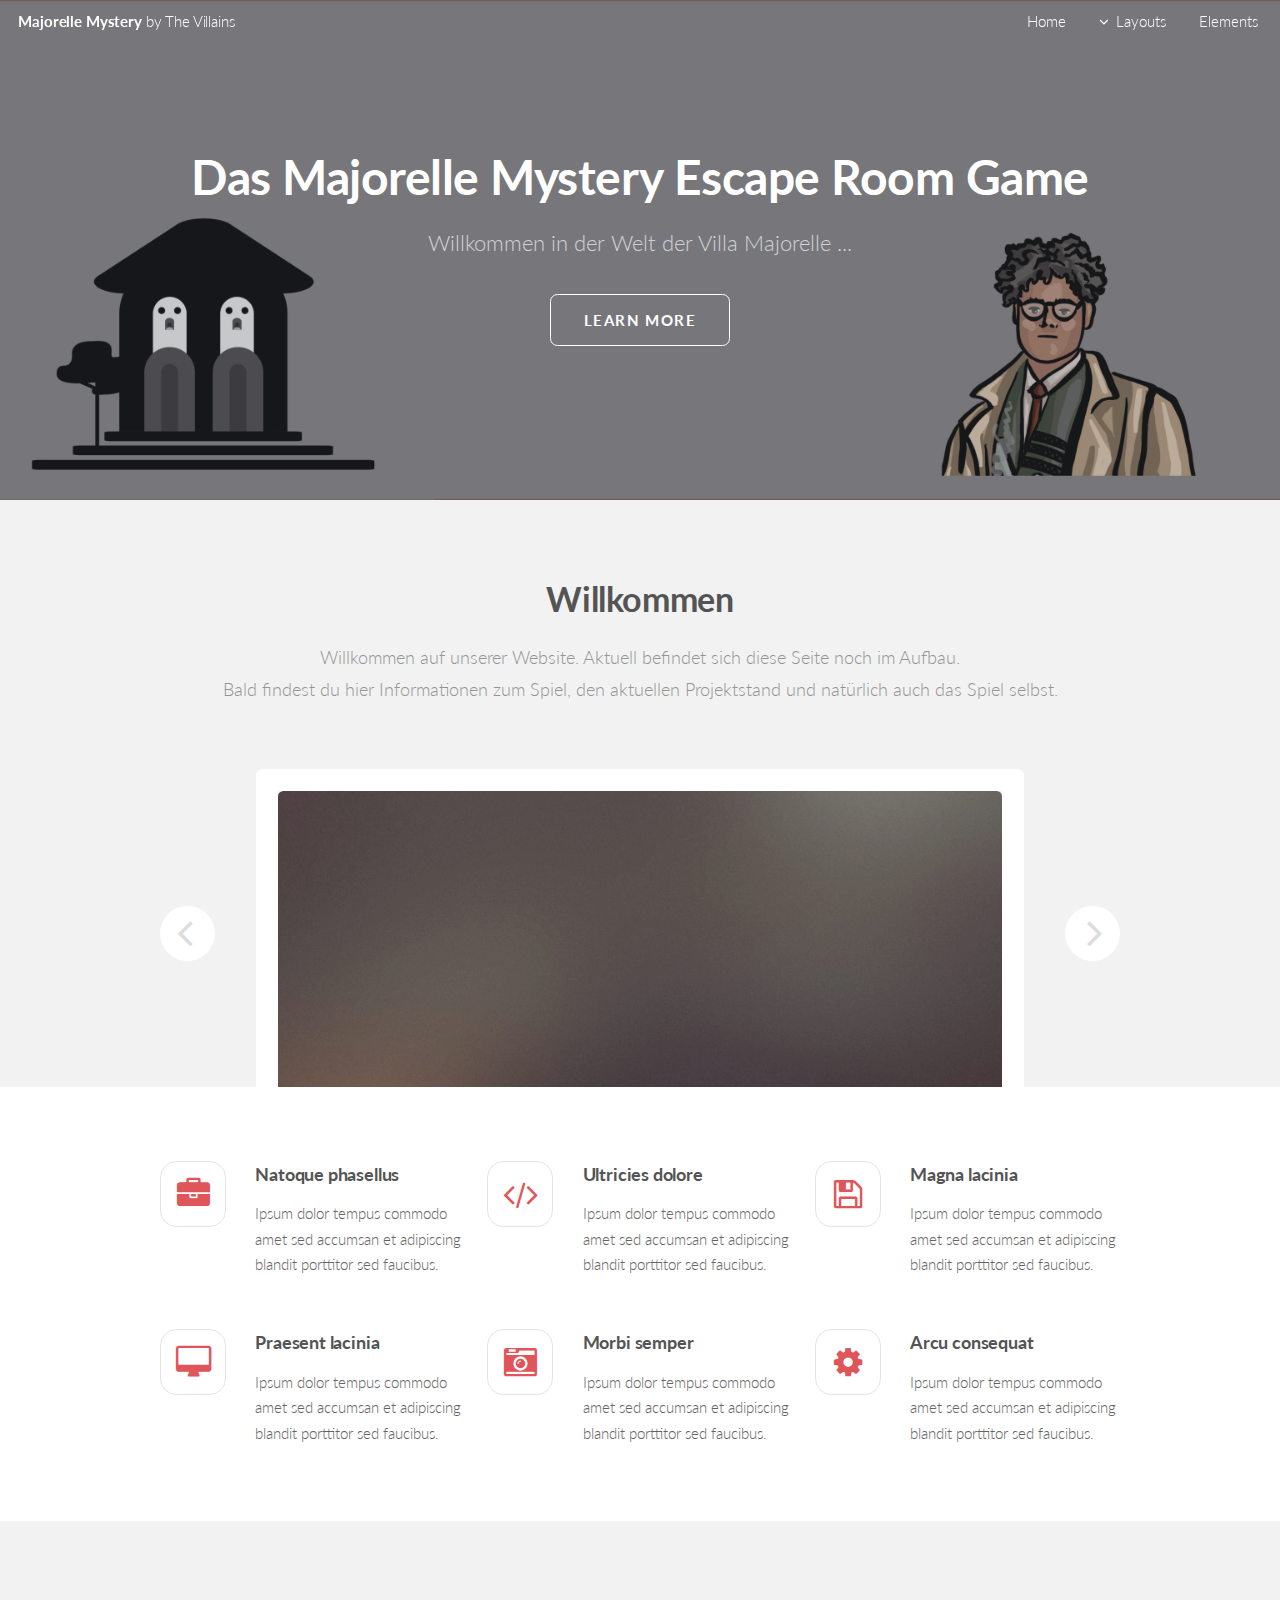
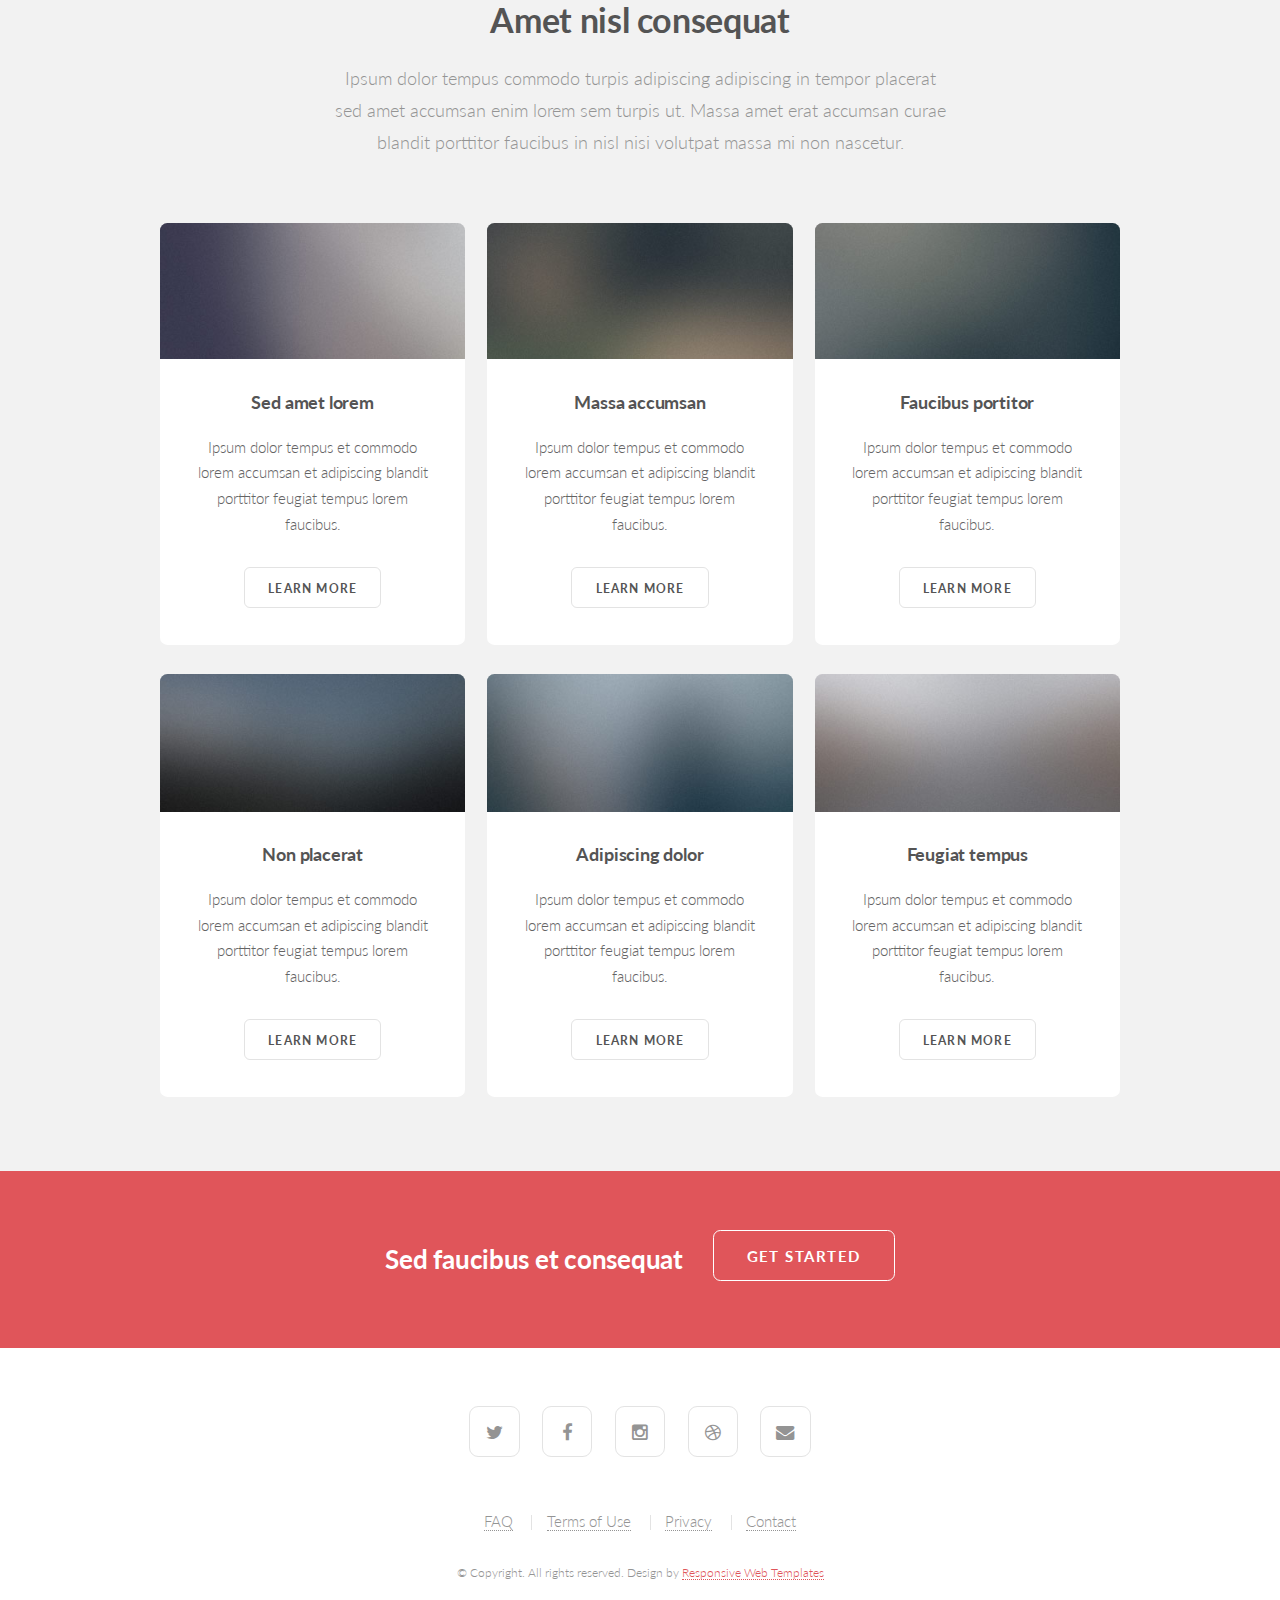
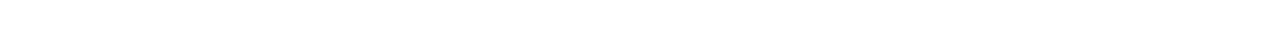
==== index.html @ 11736fc1 "Update Website" ====
<!DOCTYPE HTML>

<html>
	<head>
		<title> </title>
		<meta http-equiv="content-type" content="text/html; charset=utf-8" />
		<meta name="description" content="" />
		<meta name="keywords" content="" />
		<!--[if lte IE 8]><script src="css/ie/html5shiv.js"></script><![endif]-->
		<script src="js/jquery.min.js"></script>
		<script src="js/jquery.dropotron.min.js"></script>
		<script src="js/jquery.scrollgress.min.js"></script>
		<script src="js/jquery.scrolly.min.js"></script>
		<script src="js/jquery.slidertron.min.js"></script>
		<script src="js/skel.min.js"></script>
		<script src="js/skel-layers.min.js"></script>
		<script src="js/init.js"></script>
		<noscript>
			<link rel="stylesheet" href="css/skel.css" />
			<link rel="stylesheet" href="css/style.css" />
			<link rel="stylesheet" href="css/style-xlarge.css" />
		</noscript>
		<!--[if lte IE 9]><link rel="stylesheet" href="css/ie/v9.css" /><![endif]-->
		<!--[if lte IE 8]><link rel="stylesheet" href="css/ie/v8.css" /><![endif]-->
	</head>
	<body class="landing">

		<!-- Header -->
			<header id="header" class="alt skel-layers-fixed">
				<h1><a href="index.html">Majorelle Mystery <span>by The Villains</span></a></h1>
				<nav id="nav">
					<ul>
						<li><a href="index.html">Home</a></li>
						<li>
							<a href="" class="icon fa-angle-down">Layouts</a>
							<ul>
								<li><a href="left-sidebar.html">Left Sidebar</a></li>
								<li><a href="right-sidebar.html">Right Sidebar</a></li>
								<li><a href="no-sidebar.html">No Sidebar</a></li>
								<li>
									<a href="">Submenu</a>
									<ul>
										<li><a href="#">Option 1</a></li>
										<li><a href="#">Option 2</a></li>
										<li><a href="#">Option 3</a></li>
										<li><a href="#">Option 4</a></li>
									</ul>
								</li>
							</ul>
						</li>
						<li><a href="elements.html">Elements</a></li>
					</ul>
				</nav>
			</header>

		<!-- Banner -->
			<section id="banner">
				<div class="inner">
					<h2>Das Majorelle Mystery Escape Room Game</h2>
					<p>Willkommen in der Welt der Villa Majorelle ... </p>
					<ul class="actions">
						<li><a href="#one" class="button big scrolly">Learn More</a></li>
					</ul>
				</div>
			</section>

		<!-- One -->
			<section id="one" class="wrapper style1">
				<div class="container">
					<header class="major">
						<h2>Willkommen</h2>
						<p>Willkommen auf unserer Website. Aktuell befindet sich diese Seite noch im Aufbau. <br>
						Bald findest du hier Informationen zum Spiel, den aktuellen Projektstand und natürlich auch das Spiel selbst.</p>
					</header>
					<div class="slider">
						<span class="nav-previous"></span>
						<div class="viewer">
							<div class="reel">
								<div class="slide">
									<img src="images/slide01.jpg" alt="" />
								</div>
								<div class="slide">
									<img src="images/slide02.jpg" alt="" />
								</div>
								<div class="slide">
									<img src="images/slide03.jpg" alt="" />
								</div>
							</div>
						</div>
						<span class="nav-next"></span>
					</div>
				</div>
			</section>

		<!-- Two -->
			<section id="two" class="wrapper style2">
				<div class="container">
					<div class="row uniform">
						<div class="4u 6u(2) 12u$(3)">
							<section class="feature fa-briefcase">
								<h3>Natoque phasellus</h3>
								<p>Ipsum dolor tempus commodo amet sed accumsan et adipiscing blandit porttitor sed faucibus.</p>
							</section>
						</div>
						<div class="4u 6u$(2) 12u$(3)">
							<section class="feature fa-code">
								<h3>Ultricies dolore</h3>
								<p>Ipsum dolor tempus commodo amet sed accumsan et adipiscing blandit porttitor sed faucibus.</p>
							</section>
						</div>
						<div class="4u$ 6u(2) 12u$(3)">
							<section class="feature fa-save">
								<h3>Magna lacinia</h3>
								<p>Ipsum dolor tempus commodo amet sed accumsan et adipiscing blandit porttitor sed faucibus.</p>
							</section>
						</div>
						<div class="4u 6u$(2) 12u$(3)">
							<section class="feature fa-desktop">
								<h3>Praesent lacinia</h3>
								<p>Ipsum dolor tempus commodo amet sed accumsan et adipiscing blandit porttitor sed faucibus.</p>
							</section>
						</div>
						<div class="4u 6u(2) 12u$(3)">
							<section class="feature fa-camera-retro">
								<h3>Morbi semper</h3>
								<p>Ipsum dolor tempus commodo amet sed accumsan et adipiscing blandit porttitor sed faucibus.</p>
							</section>
						</div>
						<div class="4u$ 6u$(2) 12u$(3)">
							<section class="feature fa-cog">
								<h3>Arcu consequat</h3>
								<p>Ipsum dolor tempus commodo amet sed accumsan et adipiscing blandit porttitor sed faucibus.</p>
							</section>
						</div>
					</div>
				</div>
			</section>

		<!-- Three -->
			<section id="three" class="wrapper style1">
				<div class="container">
					<header class="major">
						<h2>Amet nisl consequat</h2>
						<p>Ipsum dolor tempus commodo turpis adipiscing adipiscing in tempor placerat<br />
						sed amet accumsan enim lorem sem turpis ut. Massa amet erat accumsan curae<br />
						blandit porttitor faucibus in nisl nisi volutpat massa mi non nascetur.</p>
					</header>
					<div class="row">
						<div class="4u 6u(2) 12u$(3)">
							<article class="box post">
								<a href="#" class="image fit"><img src="images/pic01.jpg" alt="" /></a>
								<h3>Sed amet lorem</h3>
								<p>Ipsum dolor tempus et commodo lorem accumsan et adipiscing blandit porttitor feugiat tempus lorem faucibus.</p>
								<ul class="actions">
									<li><a href="#" class="button">Learn More</a></li>
								</ul>
							</article>
						</div>
						<div class="4u 6u$(2) 12u$(3)">
							<article class="box post">
								<a href="#" class="image fit"><img src="images/pic02.jpg" alt="" /></a>
								<h3>Massa accumsan</h3>
								<p>Ipsum dolor tempus et commodo lorem accumsan et adipiscing blandit porttitor feugiat tempus lorem faucibus.</p>
								<ul class="actions">
									<li><a href="#" class="button">Learn More</a></li>
								</ul>
							</article>
						</div>
						<div class="4u$ 6u(2) 12u$(3)">
							<article class="box post">
								<a href="#" class="image fit"><img src="images/pic03.jpg" alt="" /></a>
								<h3>Faucibus portitor</h3>
								<p>Ipsum dolor tempus et commodo lorem accumsan et adipiscing blandit porttitor feugiat tempus lorem faucibus.</p>
								<ul class="actions">
									<li><a href="#" class="button">Learn More</a></li>
								</ul>
							</article>
						</div>
						<div class="4u 6u$(2) 12u$(3)">
							<article class="box post">
								<a href="#" class="image fit"><img src="images/pic04.jpg" alt="" /></a>
								<h3>Non placerat</h3>
								<p>Ipsum dolor tempus et commodo lorem accumsan et adipiscing blandit porttitor feugiat tempus lorem faucibus.</p>
								<ul class="actions">
									<li><a href="#" class="button">Learn More</a></li>
								</ul>
							</article>
						</div>
						<div class="4u 6u(2) 12u$(3)">
							<article class="box post">
								<a href="#" class="image fit"><img src="images/pic05.jpg" alt="" /></a>
								<h3>Adipiscing dolor</h3>
								<p>Ipsum dolor tempus et commodo lorem accumsan et adipiscing blandit porttitor feugiat tempus lorem faucibus.</p>
								<ul class="actions">
									<li><a href="#" class="button">Learn More</a></li>
								</ul>
							</article>
						</div>
						<div class="4u$ 6u$(2) 12u$(3)">
							<article class="box post">
								<a href="#" class="image fit"><img src="images/pic06.jpg" alt="" /></a>
								<h3>Feugiat tempus</h3>
								<p>Ipsum dolor tempus et commodo lorem accumsan et adipiscing blandit porttitor feugiat tempus lorem faucibus.</p>
								<ul class="actions">
									<li><a href="#" class="button">Learn More</a></li>
								</ul>
							</article>
						</div>
					</div>
				</div>
			</section>

		<!-- CTA -->
			<section id="cta" class="wrapper style3">
				<h2>Sed faucibus et consequat</h2>
				<ul class="actions">
					<li><a href="#" class="button big">Get Started</a></li>
				</ul>
			</section>

		<!-- Footer -->
			<footer id="footer">
				<ul class="icons">
					<li><a href="#" class="icon fa-twitter"><span class="label">Twitter</span></a></li>
					<li><a href="#" class="icon fa-facebook"><span class="label">Facebook</span></a></li>
					<li><a href="#" class="icon fa-instagram"><span class="label">Instagram</span></a></li>
					<li><a href="#" class="icon fa-dribbble"><span class="label">Dribbble</span></a></li>
					<li><a href="#" class="icon fa-envelope"><span class="label">Envelope</span></a></li>
				</ul>
				<ul class="menu">
					<li><a href="#">FAQ</a></li>
					<li><a href="#">Terms of Use</a></li>
					<li><a href="#">Privacy</a></li>
					<li><a href="#">Contact</a></li>
				</ul>
				<span class="copyright">
					&copy; Copyright. All rights reserved. Design by <a href="http://www.html5webtemplates.co.uk">Responsive Web Templates</a>
				</span>
			</footer>

	</body>
</html>
---- css/skel.css ----
/* Resets (http://meyerweb.com/eric/tools/css/reset/ | v2.0 | 20110126 | License: none (public domain)) */

	html,body,div,span,applet,object,iframe,h1,h2,h3,h4,h5,h6,p,blockquote,pre,a,abbr,acronym,address,big,cite,code,del,dfn,em,img,ins,kbd,q,s,samp,small,strike,strong,sub,sup,tt,var,b,u,i,center,dl,dt,dd,ol,ul,li,fieldset,form,label,legend,table,caption,tbody,tfoot,thead,tr,th,td,article,aside,canvas,details,embed,figure,figcaption,footer,header,hgroup,menu,nav,output,ruby,section,summary,time,mark,audio,video{margin:0;padding:0;border:0;font-size:100%;font:inherit;vertical-align:baseline;}article,aside,details,figcaption,figure,footer,header,hgroup,menu,nav,section{display:block;}body{line-height:1;}ol,ul{list-style:none;}blockquote,q{quotes:none;}blockquote:before,blockquote:after,q:before,q:after{content:'';content:none;}table{border-collapse:collapse;border-spacing:0;}body{-webkit-text-size-adjust:none}

/* Box Model */

	*, *:before, *:after {
		-moz-box-sizing: border-box;
		-webkit-box-sizing: border-box;
		box-sizing: border-box;
	}

/* Container */

	body {
		/* min-width: (containers) */
		min-width: 1200px;
	}

	.container {
		margin-left: auto;
		margin-right: auto;
		
		/* width: (containers) */
		width: 1200px;
	}

	/* Modifiers */

		/* 125% */
			.container.\31 25\25 {
				width: 100%;
				
				/* max-width: (containers * 1.25) */
				max-width: 1500px;

				/* min-width: (containers) */
				min-width: 1200px;
			}

		/* 75% */
			.container.\37 5\25 {
				
				/* width: (containers * 0.75) */
				width: 900px;

			}

		/* 50% */
			.container.\35 0\25 {
				
				/* width: (containers * 0.50) */
				width: 600px;

			}

		/* 25% */
			.container.\32 5\25 {
				
				/* width: (containers * 0.25) */
				width: 300px;

			}

/* Grid */

	.row {
		border-bottom: solid 1px transparent;
	}
	
	.row > * {
		float: left;
	}
	
	.row:after, .row:before {
		content: '';
		display: block;
		clear: both;
		height: 0;
	}
	
	.row.uniform > * > :first-child {
		margin-top: 0;
	}
	
	.row.uniform > * > :last-child {
		margin-bottom: 0;
	}

	/* Gutters */

		/* Normal */
		
			.row > * {
				/* padding: (gutters.horizontal) 0 0 (gutters.vertical) */
				padding: 0 0 0 2em;
			}

			.row {
				/* margin: -(gutters.horizontal) 0 0 -(gutters.vertical) */
				margin: 0 0 0 -2em;
			}
			
			.row.uniform > * {
				/* padding: (gutters.vertical) 0 0 (gutters.vertical) */
				padding: 2em 0 0 2em;
			}

			.row.uniform {
				/* margin: -(gutters.vertical) 0 0 -(gutters.vertical) */
				margin: -2em 0 0 -2em;
			}
			
		/* 200% */
		
			.row.\32 00\25 > * {
				/* padding: (gutters.horizontal) 0 0 (gutters.vertical) */
				padding: 0 0 0 4em;
			}

			.row.\32 00\25 {
				/* margin: -(gutters.horizontal) 0 0 -(gutters.vertical) */
				margin: 0 0 0 -4em;
			}

			.row.uniform.\32 00\25 > * {
				/* padding: (gutters.vertical) 0 0 (gutters.vertical) */
				padding: 4em 0 0 4em;
			}

			.row.uniform.\32 00\25 {
				/* margin: -(gutters.vertical) 0 0 -(gutters.vertical) */
				margin: -4em 0 0 -4em;
			}

		/* 150% */
		
			.row.\31 50\25 > * {
				/* padding: (gutters.horizontal) 0 0 (gutters.vertical) */
				padding: 0 0 0 1.5em;
			}

			.row.\31 50\25 {
				/* margin: -(gutters.horizontal) 0 0 -(gutters.vertical) */
				margin: 0 0 0 -1.5em;
			}

			.row.uniform.\31 50\25 > * {
				/* padding: (gutters.vertical) 0 0 (gutters.vertical) */
				padding: 1.5em 0 0 1.5em;
			}

			.row.uniform.\31 50\25 {
				/* margin: -(gutters.vertical) 0 0 -(gutters.vertical) */
				margin: -1.5em 0 0 -1.5em;
			}

		/* 50% */
		
			.row.\35 0\25 > * {
				/* padding: (gutters.horizontal) 0 0 (gutters.vertical) */
				padding: 0 0 0 1em;
			}

			.row.\35 0\25 {
				/* margin: -(gutters.horizontal) 0 0 -(gutters.vertical) */
				margin: 0 0 0 -1em;
			}

			.row.uniform.\35 0\25 > * {
				/* padding: (gutters.vertical) 0 0 (gutters.vertical) */
				padding: 1em 0 0 1em;
			}

			.row.uniform.\35 0\25 {
				/* margin: -(gutters.vertical) 0 0 -(gutters.vertical) */
				margin: -1em 0 0 -1em;
			}

		/* 25% */
		
			.row.\32 5\25 > * {
				/* padding: (gutters.horizontal) 0 0 (gutters.vertical) */
				padding: 0 0 0 0.5em;
			}

			.row.\32 5\25 {
				/* margin: -(gutters.horizontal) 0 0 -(gutters.vertical) */
				margin: 0 0 0 -0.5em;
			}

			.row.uniform.\32 5\25 > * {
				/* padding: (gutters.vertical) 0 0 (gutters.vertical) */
				padding: 0.5em 0 0 0.5em;
			}

			.row.uniform.\32 5\25 {
				/* margin: -(gutters.vertical) 0 0 -(gutters.vertical) */
				margin: -0.5em 0 0 -0.5em;
			}

		/* 0% */
		
			.row.\30 \25 > * {
				/* padding: (gutters.horizontal) 0 0 (gutters.vertical) */
				padding: 0;
			}

			.row.\30 \25 {
				/* margin: -(gutters.horizontal) 0 0 -(gutters.vertical) */
				margin: 0;
			}

	/* Cells */

		.\31 2u, .\31 2u\24, .\31 2u\28 1\29, .\31 2u\24\28 1\29 { width: 100%; clear: none; }
		.\31 1u, .\31 1u\24, .\31 1u\28 1\29, .\31 1u\24\28 1\29 { width: 91.6666666667%; clear: none; }
		.\31 0u, .\31 0u\24, .\31 0u\28 1\29, .\31 0u\24\28 1\29 { width: 83.3333333333%; clear: none; }
		.\39 u, .\39 u\24, .\39 u\28 1\29, .\39 u\24\28 1\29 { width: 75%; clear: none; }
		.\38 u, .\38 u\24, .\38 u\28 1\29, .\38 u\24\28 1\29 { width: 66.6666666667%; clear: none; }
		.\37 u, .\37 u\24, .\37 u\28 1\29, .\37 u\24\28 1\29 { width: 58.3333333333%; clear: none; }
		.\36 u, .\36 u\24, .\36 u\28 1\29, .\36 u\24\28 1\29 { width: 50%; clear: none; }
		.\35 u, .\35 u\24, .\35 u\28 1\29, .\35 u\24\28 1\29 { width: 41.6666666667%; clear: none; }
		.\34 u, .\34 u\24, .\34 u\28 1\29, .\34 u\24\28 1\29 { width: 33.3333333333%; clear: none; }
		.\33 u, .\33 u\24, .\33 u\28 1\29, .\33 u\24\28 1\29 { width: 25%; clear: none; }
		.\32 u, .\32 u\24, .\32 u\28 1\29, .\32 u\24\28 1\29 { width: 16.6666666667%; clear: none; }
		.\31 u, .\31 u\24, .\31 u\28 1\29, .\31 u\24\28 1\29 { width: 8.3333333333%; clear: none; }

		.\31 2u\24 + *, .\31 2u\24\28 1\29 + *,
		.\31 1u\24 + *, .\31 1u\24\28 1\29 + *,
		.\31 0u\24 + *, .\31 0u\24\28 1\29 + *,
		.\39 u\24 + *, .\39 u\24\28 1\29 + *,
		.\38 u\24 + *, .\38 u\24\28 1\29 + *,
		.\37 u\24 + *, .\37 u\24\28 1\29 + *,
		.\36 u\24 + *, .\36 u\24\28 1\29 + *,
		.\35 u\24 + *, .\35 u\24\28 1\29 + *,
		.\34 u\24 + *, .\34 u\24\28 1\29 + *,
		.\33 u\24 + *, .\33 u\24\28 1\29 + *,
		.\32 u\24 + *, .\32 u\24\28 1\29 + *,
		.\31 u\24  + *,  .\31 u\24\28 1\29 + * {
			clear: left;
		}
			
		.\-11u { margin-left: 91.6666666667% }
		.\-10u { margin-left: 83.3333333333% }
		.\-9u { margin-left: 75% }
		.\-8u { margin-left: 66.6666666667% }
		.\-7u { margin-left: 58.3333333333% }
		.\-6u { margin-left: 50% }
		.\-5u { margin-left: 41.6666666667% }
		.\-4u { margin-left: 33.3333333333% }
		.\-3u { margin-left: 25% }
		.\-2u { margin-left: 16.6666666667% }
		.\-1u { margin-left: 8.3333333333% }
---- css/style.css ----
@import url(font-awesome.min.css);
@import url("http://fonts.googleapis.com/css?family=Lato:300,700");

/*
	Drift by Pixelarity
	pixelarity.com @pixelarity
	License: pixelarity.com/license
*/

/* Basic */

	body {
		background: #fff;
	}

		body.is-loading * {
			-moz-animation: none !important;
			-webkit-animation: none !important;
			-o-animation: none !important;
			-ms-animation: none !important;
			animation: none !important;
			-moz-transition: none !important;
			-webkit-transition: none !important;
			-o-transition: none !important;
			-ms-transition: none !important;
			transition: none !important;
		}

	body, input, select, textarea {
		color: #646464;
		font-family: "Lato", Helvetica, sans-serif;
		font-size: 15pt;
		font-weight: 300;
		line-height: 1.75em;
	}

	a {
		-moz-transition: color 0.2s ease-in-out, border-color 0.2s ease-in-out;
		-webkit-transition: color 0.2s ease-in-out, border-color 0.2s ease-in-out;
		-o-transition: color 0.2s ease-in-out, border-color 0.2s ease-in-out;
		-ms-transition: color 0.2s ease-in-out, border-color 0.2s ease-in-out;
		transition: color 0.2s ease-in-out, border-color 0.2s ease-in-out;
		color: #e0555a;
		text-decoration: none;
		border-bottom: dotted 1px;
	}

		a:hover {
			text-decoration: none;
			color: #e0555a !important;
			border-bottom-color: transparent;
		}

	strong, b {
		color: #545454;
		font-weight: 700;
	}

	em, i {
		font-style: italic;
	}

	p {
		margin: 0 0 2em 0;
	}

	h1, h2, h3, h4, h5, h6 {
		color: #545454;
		font-weight: 700;
		line-height: 1em;
		margin: 0 0 1em 0;
		letter-spacing: -0.01em;
	}

		h1 a, h2 a, h3 a, h4 a, h5 a, h6 a {
			color: inherit;
			text-decoration: none;
		}

	h2 {
		font-size: 1.75em;
		line-height: 1.5em;
	}

	h3 {
		font-size: 1.25em;
		line-height: 1.5em;
	}

	h4 {
		font-size: 1.1em;
		line-height: 1.5em;
	}

	h5 {
		font-size: 0.9em;
		line-height: 1.5em;
	}

	h6 {
		font-size: 0.7em;
		line-height: 1.5em;
	}

	sub {
		font-size: 0.8em;
		position: relative;
		top: 0.5em;
	}

	sup {
		font-size: 0.8em;
		position: relative;
		top: -0.5em;
	}

	hr {
		border: 0;
		border-bottom: solid 1px rgba(144, 144, 144, 0.25);
		margin: 2em 0;
	}

		hr.major {
			margin: 3em 0;
		}

	blockquote {
		border-left: solid 4px rgba(144, 144, 144, 0.25);
		font-style: italic;
		margin: 0 0 2em 0;
		padding: 0.5em 0 0.5em 2em;
	}

	code {
		background: rgba(144, 144, 144, 0.075);
		border-radius: 0.5em;
		border: solid 1px rgba(144, 144, 144, 0.25);
		font-family: "Courier New", monospace;
		font-size: 0.9em;
		margin: 0 0.25em;
		padding: 0.25em 0.65em;
	}

	pre {
		-webkit-overflow-scrolling: touch;
		font-family: "Courier New", monospace;
		font-size: 0.9em;
		margin: 0 0 2em 0;
	}

		pre code {
			display: block;
			line-height: 1.75em;
			padding: 1em 1.5em;
			overflow-x: auto;
		}

	.align-left {
		text-align: left;
	}

	.align-center {
		text-align: center;
	}

	.align-right {
		text-align: right;
	}

/* Section/Article */

	section.special, article.special {
		text-align: center;
	}

	header p {
		color: #949494;
		position: relative;
		margin: 0 0 1.5em 0;
	}

	header h2 + p {
		font-size: 1.25em;
		margin-top: -1em;
		line-height: 1.75em;
	}

	header h3 + p {
		font-size: 1.1em;
		margin-top: -0.85em;
		line-height: 1.5em;
	}

	header h4 + p,
	header h5 + p,
	header h6 + p {
		font-size: 0.9em;
		margin-top: -0.75em;
		line-height: 1.5em;
	}

	header.major {
		text-align: center;
	}

		header.major h2 {
			font-size: 2.35em;
		}

		header.major p {
			margin: -1em 0 3.5em 0;
		}

/* Form */

	form {
		margin: 0 0 2em 0;
	}

	label {
		color: #545454;
		display: block;
		font-size: 0.9em;
		font-weight: 700;
		margin: 0 0 1em 0;
	}

	input[type="text"],
	input[type="password"],
	input[type="email"],
	select,
	textarea {
		-moz-appearance: none;
		-webkit-appearance: none;
		-o-appearance: none;
		-ms-appearance: none;
		appearance: none;
		background: rgba(144, 144, 144, 0.075);
		border-radius: 0.5em;
		border: none;
		border: solid 1px rgba(144, 144, 144, 0.25);
		color: inherit;
		display: block;
		outline: 0;
		padding: 0 1em;
		text-decoration: none;
		width: 100%;
	}

		input[type="text"]:invalid,
		input[type="password"]:invalid,
		input[type="email"]:invalid,
		select:invalid,
		textarea:invalid {
			box-shadow: none;
		}

		input[type="text"]:focus,
		input[type="password"]:focus,
		input[type="email"]:focus,
		select:focus,
		textarea:focus {
			border-color: #e0555a;
			box-shadow: 0 0 0 1px #e0555a;
		}

	.select-wrapper {
		text-decoration: none;
		display: block;
		position: relative;
	}

		.select-wrapper:before {
			-moz-osx-font-smoothing: grayscale;
			-webkit-font-smoothing: antialiased;
			font-family: FontAwesome;
			font-style: normal;
			font-weight: normal;
			text-transform: none !important;
		}

		.select-wrapper:before {
			content: '\f078';
			color: rgba(144, 144, 144, 0.25);
			display: block;
			height: 2.75em;
			line-height: 2.75em;
			pointer-events: none;
			position: absolute;
			right: 0;
			text-align: center;
			top: 0;
			width: 2.75em;
		}

		.select-wrapper select::-ms-expand {
			display: none;
		}

	input[type="text"],
	input[type="password"],
	input[type="email"],
	select {
		height: 2.75em;
	}

	textarea {
		padding: 0.75em 1em;
	}

	input[type="checkbox"],
	input[type="radio"] {
		-moz-appearance: none;
		-webkit-appearance: none;
		-o-appearance: none;
		-ms-appearance: none;
		appearance: none;
		display: block;
		float: left;
		margin-right: -2em;
		opacity: 0;
		width: 1em;
		z-index: -1;
	}

		input[type="checkbox"] + label,
		input[type="radio"] + label {
			text-decoration: none;
			color: #646464;
			cursor: pointer;
			display: inline-block;
			font-size: 1em;
			font-weight: 300;
			padding-left: 2.4em;
			padding-right: 0.75em;
			position: relative;
		}

			input[type="checkbox"] + label:before,
			input[type="radio"] + label:before {
				-moz-osx-font-smoothing: grayscale;
				-webkit-font-smoothing: antialiased;
				font-family: FontAwesome;
				font-style: normal;
				font-weight: normal;
				text-transform: none !important;
			}

			input[type="checkbox"] + label:before,
			input[type="radio"] + label:before {
				background: rgba(144, 144, 144, 0.075);
				border-radius: 0.5em;
				border: solid 1px rgba(144, 144, 144, 0.25);
				content: '';
				display: inline-block;
				height: 1.65em;
				left: 0;
				line-height: 1.58125em;
				position: absolute;
				text-align: center;
				top: 0;
				width: 1.65em;
			}

		input[type="checkbox"]:checked + label:before,
		input[type="radio"]:checked + label:before {
			background: #494d53;
			border-color: #494d53;
			color: #ffffff;
			content: '\f00c';
		}

		input[type="checkbox"]:focus + label:before,
		input[type="radio"]:focus + label:before {
			border-color: #e0555a;
			box-shadow: 0 0 0 1px #e0555a;
		}

	input[type="checkbox"] + label:before {
		border-radius: 0.5em;
	}

	input[type="radio"] + label:before {
		border-radius: 100%;
	}

	::-webkit-input-placeholder {
		color: #949494 !important;
		opacity: 1.0;
	}

	:-moz-placeholder {
		color: #949494 !important;
		opacity: 1.0;
	}

	::-moz-placeholder {
		color: #949494 !important;
		opacity: 1.0;
	}

	:-ms-input-placeholder {
		color: #949494 !important;
		opacity: 1.0;
	}

	.formerize-placeholder {
		color: #949494 !important;
		opacity: 1.0;
	}

/* Box */

	.box {
		border-radius: 0.5em;
		border: solid 1px rgba(144, 144, 144, 0.25);
		margin-bottom: 2em;
		padding: 2em;
	}

		.box > :last-child,
		.box > :last-child > :last-child,
		.box > :last-child > :last-child > :last-child {
			margin-bottom: 0;
		}

		.box.alt {
			border: 0;
			border-radius: 0;
			padding: 0;
		}

		.box.post {
			margin-left: auto;
			margin-right: auto;
			text-align: center;
		}

			.box.post .image:first-child {
				border-bottom-left-radius: 0;
				border-bottom-right-radius: 0;
				margin: -2em 0 2em -2em;
				width: calc(100% + 4em);
			}

				.box.post .image:first-child img {
					border-bottom-left-radius: 0;
					border-bottom-right-radius: 0;
				}

/* Icon */

	.icon {
		text-decoration: none;
		border-bottom: none;
		position: relative;
	}

		.icon:before {
			-moz-osx-font-smoothing: grayscale;
			-webkit-font-smoothing: antialiased;
			font-family: FontAwesome;
			font-style: normal;
			font-weight: normal;
			text-transform: none !important;
		}

		.icon > .label {
			display: none;
		}

/* Image */

	.image {
		border-radius: 0.5em;
		border: 0;
		display: inline-block;
		position: relative;
	}

		.image img {
			position: relative;
			border-radius: 0.5em;
			display: block;
		}

		.image.left {
			float: left;
			padding: 0 1.5em 1em 0;
			top: 0.25em;
		}

		.image.right {
			float: right;
			padding: 0 0 1em 1.5em;
			top: 0.25em;
		}

		.image.left, .image.right {
			max-width: 40%;
		}

			.image.left img, .image.right img {
				width: 100%;
			}

		.image.fit {
			display: block;
			margin: 0 0 2em 0;
			width: 100%;
		}

			.image.fit img {
				display: block;
				width: 100%;
			}

/* List */

	ol {
		list-style: decimal;
		margin: 0 0 2em 0;
		padding-left: 1.25em;
	}

		ol li {
			padding-left: 0.25em;
		}

	ul {
		list-style: disc;
		margin: 0 0 2em 0;
		padding-left: 1em;
	}

		ul li {
			padding-left: 0.5em;
		}

		ul.alt {
			list-style: none;
			padding-left: 0;
		}

			ul.alt li {
				border-top: solid 1px rgba(144, 144, 144, 0.25);
				padding: 0.5em 0;
			}

				ul.alt li:first-child {
					border-top: 0;
					padding-top: 0;
				}

		ul.icons {
			cursor: default;
			list-style: none;
			padding-left: 0;
		}

			ul.icons li {
				display: inline-block;
				padding: 0 1.25em 0 0;
			}

				ul.icons li:last-child {
					padding-right: 0 !important;
				}

				ul.icons li .icon {
					border-radius: 0.5em;
					border: solid 1px rgba(144, 144, 144, 0.25);
					color: #949494 !important;
					display: inline-block;
					font-size: 1.25em;
					height: 2.75em;
					line-height: 2.75em;
					text-align: center;
					width: 2.75em;
				}

				ul.icons li a.icon {
					-moz-transition: background-color 0.2s ease-in-out, color 0.2s ease-in-out;
					-webkit-transition: background-color 0.2s ease-in-out, color 0.2s ease-in-out;
					-o-transition: background-color 0.2s ease-in-out, color 0.2s ease-in-out;
					-ms-transition: background-color 0.2s ease-in-out, color 0.2s ease-in-out;
					transition: background-color 0.2s ease-in-out, color 0.2s ease-in-out;
				}

					ul.icons li a.icon:hover {
						background-color: rgba(144, 144, 144, 0.075);
					}

					ul.icons li a.icon:active {
						background-color: rgba(144, 144, 144, 0.2);
					}

		ul.actions {
			cursor: default;
			list-style: none;
			padding-left: 0;
		}

			ul.actions li {
				display: inline-block;
				padding: 0 1em 0 0;
				vertical-align: middle;
			}

				ul.actions li:last-child {
					padding-right: 0;
				}

			ul.actions.small li {
				padding: 0 0.5em 0 0;
			}

			ul.actions.vertical li {
				display: block;
				padding: 1em 0 0 0;
			}

				ul.actions.vertical li:first-child {
					padding-top: 0;
				}

				ul.actions.vertical li > * {
					margin-bottom: 0;
				}

			ul.actions.vertical.small li {
				padding: 0.5em 0 0 0;
			}

				ul.actions.vertical.small li:first-child {
					padding-top: 0;
				}

			ul.actions.fit {
				display: table;
				margin-left: -1em;
				padding: 0;
				table-layout: fixed;
				width: calc(100% + 1em);
			}

				ul.actions.fit li {
					display: table-cell;
					padding: 0 0 0 1em;
				}

					ul.actions.fit li > * {
						margin-bottom: 0;
					}

				ul.actions.fit.small {
					margin-left: -0.5em;
					width: calc(100% + 0.5em);
				}

					ul.actions.fit.small li {
						padding: 0 0 0 0.5em;
					}

		ul.menu {
			line-height: 1em;
			list-style: none;
			padding: 0;
		}

			ul.menu li {
				border-left: solid 1px rgba(144, 144, 144, 0.25);
				display: inline-block;
				margin-left: 1em;
				padding-left: 1em;
			}

				ul.menu li:first-child {
					border-left: 0;
					margin-left: 0;
					padding-left: 0;
				}

	dl {
		margin: 0 0 2em 0;
	}

/* Table */

	.table-wrapper {
		-webkit-overflow-scrolling: touch;
		overflow-x: auto;
	}

	table {
		margin: 0 0 2em 0;
		width: 100%;
	}

		table tbody tr {
			border: solid 1px rgba(144, 144, 144, 0.25);
			border-left: 0;
			border-right: 0;
		}

			table tbody tr:nth-child(2n + 1) {
				background-color: rgba(144, 144, 144, 0.075);
			}

		table td {
			padding: 0.75em 0.75em;
		}

		table th {
			color: #545454;
			font-size: 0.9em;
			font-weight: 700;
			padding: 0 0.75em 0.75em 0.75em;
			text-align: left;
		}

		table thead {
			border-bottom: solid 2px rgba(144, 144, 144, 0.25);
		}

		table tfoot {
			border-top: solid 2px rgba(144, 144, 144, 0.25);
		}

		table.alt {
			border-collapse: separate;
		}

			table.alt tbody tr td {
				border: solid 1px rgba(144, 144, 144, 0.25);
				border-left-width: 0;
				border-top-width: 0;
			}

				table.alt tbody tr td:first-child {
					border-left-width: 1px;
				}

			table.alt tbody tr:first-child td {
				border-top-width: 1px;
			}

			table.alt thead {
				border-bottom: 0;
			}

			table.alt tfoot {
				border-top: 0;
			}

/* Button */

	input[type="submit"],
	input[type="reset"],
	input[type="button"],
	.button {
		-moz-appearance: none;
		-webkit-appearance: none;
		-o-appearance: none;
		-ms-appearance: none;
		appearance: none;
		-moz-transition: background-color 0.2s ease-in-out, color 0.2s ease-in-out;
		-webkit-transition: background-color 0.2s ease-in-out, color 0.2s ease-in-out;
		-o-transition: background-color 0.2s ease-in-out, color 0.2s ease-in-out;
		-ms-transition: background-color 0.2s ease-in-out, color 0.2s ease-in-out;
		transition: background-color 0.2s ease-in-out, color 0.2s ease-in-out;
		background-color: transparent;
		border-radius: 0.5em;
		border: solid 1px rgba(144, 144, 144, 0.25) !important;
		color: #545454 !important;
		cursor: pointer;
		display: inline-block;
		font-size: 0.8em;
		font-weight: 700;
		height: 3.5em;
		letter-spacing: 0.1em;
		line-height: 3.5em;
		overflow: hidden;
		padding: 0 2em;
		text-align: center;
		text-decoration: none;
		text-overflow: ellipsis;
		text-transform: uppercase;
		white-space: nowrap;
	}

		input[type="submit"]:hover,
		input[type="reset"]:hover,
		input[type="button"]:hover,
		.button:hover {
			background-color: rgba(144, 144, 144, 0.075);
			color: #545454 !important;
		}

		input[type="submit"]:active,
		input[type="reset"]:active,
		input[type="button"]:active,
		.button:active {
			background-color: rgba(144, 144, 144, 0.2);
		}

		input[type="submit"].icon,
		input[type="reset"].icon,
		input[type="button"].icon,
		.button.icon {
			padding-left: 1.35em;
		}

			input[type="submit"].icon:before,
			input[type="reset"].icon:before,
			input[type="button"].icon:before,
			.button.icon:before {
				margin-right: 0.5em;
			}

		input[type="submit"].fit,
		input[type="reset"].fit,
		input[type="button"].fit,
		.button.fit {
			display: block;
			margin: 0 0 1em 0;
			width: 100%;
		}

		input[type="submit"].small,
		input[type="reset"].small,
		input[type="button"].small,
		.button.small {
			font-size: 0.8em;
		}

		input[type="submit"].big,
		input[type="reset"].big,
		input[type="button"].big,
		.button.big {
			font-size: 1em;
			height: 3.5em;
			line-height: 3.5em;
			padding: 0 2.25em;
		}

		input[type="submit"].special,
		input[type="reset"].special,
		input[type="button"].special,
		.button.special {
			background-color: #e0555a;
			color: #ffffff !important;
		}

			input[type="submit"].special:hover,
			input[type="reset"].special:hover,
			input[type="button"].special:hover,
			.button.special:hover {
				background-color: #E46B6F;
			}

			input[type="submit"].special:active,
			input[type="reset"].special:active,
			input[type="button"].special:active,
			.button.special:active {
				background-color: #DC3F45;
			}

		input[type="submit"].disabled, input[type="submit"]:disabled,
		input[type="reset"].disabled,
		input[type="reset"]:disabled,
		input[type="button"].disabled,
		input[type="button"]:disabled,
		.button.disabled,
		.button:disabled {
			background-color: #646464 !important;
			box-shadow: inset 0 -0.15em 0 0 rgba(0, 0, 0, 0.15);
			color: #fff !important;
			cursor: default;
			opacity: 0.25;
		}

/* Feature */

	.feature {
		text-decoration: none;
		padding-left: 6.5em;
		position: relative;
		text-align: left;
	}

		.feature:before {
			-moz-osx-font-smoothing: grayscale;
			-webkit-font-smoothing: antialiased;
			font-family: FontAwesome;
			font-style: normal;
			font-weight: normal;
			text-transform: none !important;
		}

		.feature:before {
			border-radius: 0.5em;
			border: solid 1px rgba(144, 144, 144, 0.25);
			color: #e0555a;
			display: inline-block;
			font-size: 2.25em;
			height: 2em;
			left: 0;
			line-height: 2em;
			position: absolute;
			text-align: center;
			top: 0;
			width: 2em;
		}

		.feature h3 {
			margin: 0 0 0.7em 0;
		}

/* Slider */

	.slider {
		position: relative;
	}

		.slider .viewer {
			position: relative;
			border-radius: 0.5em;
			border: solid 1.5em #fff;
			height: 20em;
			margin: 0 auto;
			overflow: hidden;
			width: 80%;
		}

		.slider .slide img {
			border-radius: 0.375em;
			display: block;
			width: 100%;
		}

		.slider .nav-next,
		.slider .nav-previous {
			text-decoration: none;
			background: #fff;
			border-radius: 100%;
			color: #ddd;
			cursor: pointer;
			display: block;
			font-size: 3em;
			height: 1.25em;
			line-height: 1.15em;
			margin-top: -0.5em;
			position: absolute;
			text-align: center;
			top: 50%;
			width: 1.25em;
		}

			.slider .nav-next:before,
			.slider .nav-previous:before {
				-moz-osx-font-smoothing: grayscale;
				-webkit-font-smoothing: antialiased;
				font-family: FontAwesome;
				font-style: normal;
				font-weight: normal;
				text-transform: none !important;
			}

			.slider .nav-next:before,
			.slider .nav-previous:before {
				position: relative;
			}

		.slider .nav-next {
			right: 0;
		}

			.slider .nav-next:before {
				content: '\f105';
				right: -0.05em;
			}

		.slider .nav-previous {
			left: 0;
		}

			.slider .nav-previous:before {
				content: '\f104';
				left: -0.05em;
			}

/* Wrapper */

	.wrapper {
		padding: 5em 0 3em 0;
	}

		.wrapper.style1 {
			background: #f2f2f2;
		}

			.wrapper.style1 .box {
				background: #ffffff;
				border: 0;
			}

		.wrapper.style2 {
			background: #ffffff;
		}

		.wrapper.style3 {
			background: #e0555a;
			color: #d1f2f5;
		}

			.wrapper.style3 h1, .wrapper.style3 h2, .wrapper.style3 h3, .wrapper.style3 h4, .wrapper.style3 h5, .wrapper.style3 h6 {
				color: #ffffff;
			}

			.wrapper.style3 header p {
				color: #b5ebef;
			}

			.wrapper.style3 .button {
				border-color: white !important;
				color: #ffffff !important;
			}

				.wrapper.style3 .button:hover {
					background-color: rgba(255, 255, 255, 0.075);
				}

				.wrapper.style3 .button:active {
					background-color: rgba(255, 255, 255, 0.2);
				}

/* Header */

	#skel-layers-wrapper {
		padding-top: 3em;
	}

	body.landing #skel-layers-wrapper {
		padding-top: 0;
	}
	@-moz-keyframes reveal-header { 0% { top: -5em; } 100% { top: 0; } }
	@-webkit-keyframes reveal-header { 0% { top: -5em; } 100% { top: 0; } }
	@-o-keyframes reveal-header { 0% { top: -5em; } 100% { top: 0; } }
	@-ms-keyframes reveal-header { 0% { top: -5em; } 100% { top: 0; } }
	@keyframes reveal-header { 0% { top: -5em; } 100% { top: 0; } }

	#header {
		background-color: #fff;
		box-shadow: 0 1px 2px 0 rgba(0, 0, 0, 0.05);
		color: inherit;
		cursor: default;
		height: 3em;
		left: 0;
		line-height: 3em;
		position: fixed;
		top: 0;
		width: 100%;
		z-index: 10000;
	}

		#header.reveal {
			-moz-animation: reveal-header 0.5s;
			-webkit-animation: reveal-header 0.5s;
			-o-animation: reveal-header 0.5s;
			-ms-animation: reveal-header 0.5s;
			animation: reveal-header 0.5s;
		}

		#header.alt {
			-moz-animation: none;
			-webkit-animation: none;
			-o-animation: none;
			-ms-animation: none;
			animation: none;
			background-color: transparent;
			box-shadow: none;
			color: #fff;
		}

		#header h1 {
			color: inherit;
			font-size: 1em;
			height: inherit;
			left: 1.25em;
			line-height: inherit;
			margin: 0;
			padding: 0;
			position: absolute;
			top: 0;
		}

			#header h1 span {
				font-weight: 300;
			}

			#header h1 a {
				border: 0;
			}

		#header nav {
			height: inherit;
			line-height: inherit;
			position: absolute;
			right: 1.5em;
			top: 0;
			vertical-align: middle;
		}

			#header nav > ul {
				list-style: none;
				margin: 0;
				padding-left: 0;
			}

				#header nav > ul > li {
					border-radius: 0.5em;
					display: inline-block;
					margin-left: 2em;
					padding-left: 0;
				}

					#header nav > ul > li a {
						border: 0;
						color: inherit;
						display: inline-block;
						text-decoration: none;
					}

						#header nav > ul > li a.icon:before {
							margin-right: 0.5em;
						}

					#header nav > ul > li:first-child {
						margin-left: 0;
					}

					#header nav > ul > li .button {
						height: 2.25em;
						line-height: 2.25em;
						margin-bottom: 0;
						padding: 0 1em;
						position: relative;
						top: -0.075em;
						vertical-align: middle;
					}

					#header nav > ul > li > ul {
						display: none;
					}

		#header .container {
			position: relative;
		}

			#header .container h1 {
				left: 0;
			}

			#header .container nav {
				right: 0;
			}

	.dropotron {
		background: #fff;
		border-radius: 0.5em;
		box-shadow: 0 0 3px 1px rgba(0, 0, 0, 0.05);
		list-style: none;
		margin-top: -0.75em;
		min-width: 10em;
		padding: 0.75em 0;
	}

		.dropotron li {
			padding: 0;
		}

			.dropotron li a {
				-moz-transition: none !important;
				-webkit-transition: none !important;
				-o-transition: none !important;
				-ms-transition: none !important;
				transition: none !important;
				border: 0;
				box-shadow: inset 0 1px 0 0 rgba(144, 144, 144, 0.2);
				color: inherit;
				display: block;
				line-height: 2.25em;
				padding: 0 1em;
			}

			.dropotron li:first-child > a {
				box-shadow: none;
			}

			.dropotron li.active > a, .dropotron li:hover > a {
				background: #e0555a;
				color: #ffffff !important;
			}

		.dropotron.level-0 {
			font-size: 0.9em;
			margin-top: 1em;
		}

			.dropotron.level-0:before {
				-moz-transform: rotate(45deg);
				-webkit-transform: rotate(45deg);
				-o-transform: rotate(45deg);
				-ms-transform: rotate(45deg);
				transform: rotate(45deg);
				background: #fff;
				content: '';
				display: block;
				height: 0.75em;
				position: absolute;
				right: 1.5em;
				top: -0.375em;
				width: 0.75em;
				box-shadow: inset 1px 1px 0 0 rgba(0, 0, 0, 0.075);
				box-shadow: -1px -1px 2px 0 rgba(0, 0, 0, 0.05);
			}

/* Banner */

	#banner {
		background-attachment: scroll,						fixed;
		background-color: #494d53;
		background-image: url("images/overlay.png"), url("../images/banner1.png");
		background-position: top left,					center center;
		background-repeat: repeat,						no-repeat;
		background-size: auto,						cover;
		color: #d1d2d4;
		padding: 16em 0;
		position: relative;
		text-align: center;
	}

		#banner:after {
			-moz-transition: opacity 2s ease-in-out;
			-webkit-transition: opacity 2s ease-in-out;
			-o-transition: opacity 2s ease-in-out;
			-ms-transition: opacity 2s ease-in-out;
			transition: opacity 2s ease-in-out;
			background: #3d4045;
			content: '';
			height: 100%;
			left: 0;
			opacity: 0;
			position: absolute;
			top: 0;
			width: 100%;
			z-index: 1;
		}

		#banner :last-child {
			margin-bottom: 0;
		}

		#banner h1, #banner h2, #banner h3, #banner h4, #banner h5, #banner h6 {
			color: #ffffff;
		}

		#banner .inner {
			position: relative;
			z-index: 2;
		}

		#banner .button {
			border-color: white !important;
			color: #ffffff !important;
		}

			#banner .button:hover {
				background-color: rgba(255, 255, 255, 0.075);
			}

			#banner .button:active {
				background-color: rgba(255, 255, 255, 0.2);
			}

		#banner h2 {
			font-size: 3.25em;
			line-height: 1.25em;
			margin: 0 0 0.5em 0;
			padding: 0;
		}

		#banner p {
			font-size: 1.5em;
			margin-bottom: 1.75em;
		}

	body.is-loading #banner:after {
		opacity: 1.0;
	}

/* One */

	#one {
		padding-bottom: 0;
	}

		#one .slider .viewer {
			border-bottom-left-radius: 0;
			border-bottom-right-radius: 0;
			border-bottom: 0;
		}

		#one .slider .slide img {
			border-bottom-left-radius: 0;
			border-bottom-right-radius: 0;
		}

/* Main */

	#main > .container {
		position: relative;
		background: #ffffff;
		border-radius: 0.5em;
		margin-bottom: 2em;
		padding: 3em;
	}

		#main > .container > :last-child,
		#main > .container > :last-child > :last-child,
		#main > .container > :last-child > :last-child > :last-child {
			margin-bottom: 0;
		}

/* CTA */

	#cta {
		padding: 4em 0;
		text-align: center;
		vertical-align: middle;
	}

		#cta h2 {
			display: inline-block;
			margin: 0 1em 0 0;
			vertical-align: middle;
		}

		#cta .actions {
			display: inline-block;
			margin: 0;
		}

/* Footer */

	#footer {
		color: #949494;
		padding: 4em 0;
		text-align: center;
	}

		#footer .icons {
			margin: 0 0 4em 0;
		}

		#footer .menu a {
			color: inherit;
		}

		#footer .copyright {
			font-size: 0.8em;
		}
---- css/style-xlarge.css ----
/*
	Drift by Pixelarity
	pixelarity.com @pixelarity
	License: pixelarity.com/license
*/

/* Basic */

	body, input, select, textarea {
		font-size: 12pt;
	}

/* Banner */

	#banner {
		padding: 12em 0;
	}
---- css/ie/v9.css ----
/*
	Drift by Pixelarity
	pixelarity.com @pixelarity
	License: pixelarity.com/license
*/

/* Banner */

	#banner:after {
		display: none;
	}
---- css/ie/v8.css ----
/*
	Drift by Pixelarity
	pixelarity.com @pixelarity
	License: pixelarity.com/license
*/

/* Border Fix */

	.image,
	.image > img,
	.box,
	.slider .viewer,
	.slider .nav-next,
	.slider .nav-previous,
	#main > .container {
		-ms-behavior: url("css/ie/PIE.htc");
	}

	code,
	table td,
	ul.icons li .icon,
	.feature:before,
	input[type="submit"],
	input[type="reset"],
	input[type="button"],
	.button,
	input[type="text"],
	input[type="password"],
	input[type="email"],
	select,
	textarea {
		border: solid 1px #ccc;
	}

/* Box */

	.box {
		position: relative;
	}

		.box.post .image:first-child {
			margin: 0 0 2em;
			width: 100%;
		}

/* Header */

	#header {
		border-bottom: solid 1px #ccc;
	}

		#header.alt {
			border-bottom: 0;
		}

	.dropotron {
		border: solid 1px #ccc;
	}

		.dropotron.level-0 {
			margin-top: -4px;
			border-top: 0;
		}

			.dropotron.level-0:before {
				display: none;
			}

/* Banner */

	#banner {
		background-image: url("../../images/banner1.png");
		background-repeat: no-repeat;
		background-size: cover;
		-ms-behavior: url("css/ie/backgroundsize.min.htc");
	}
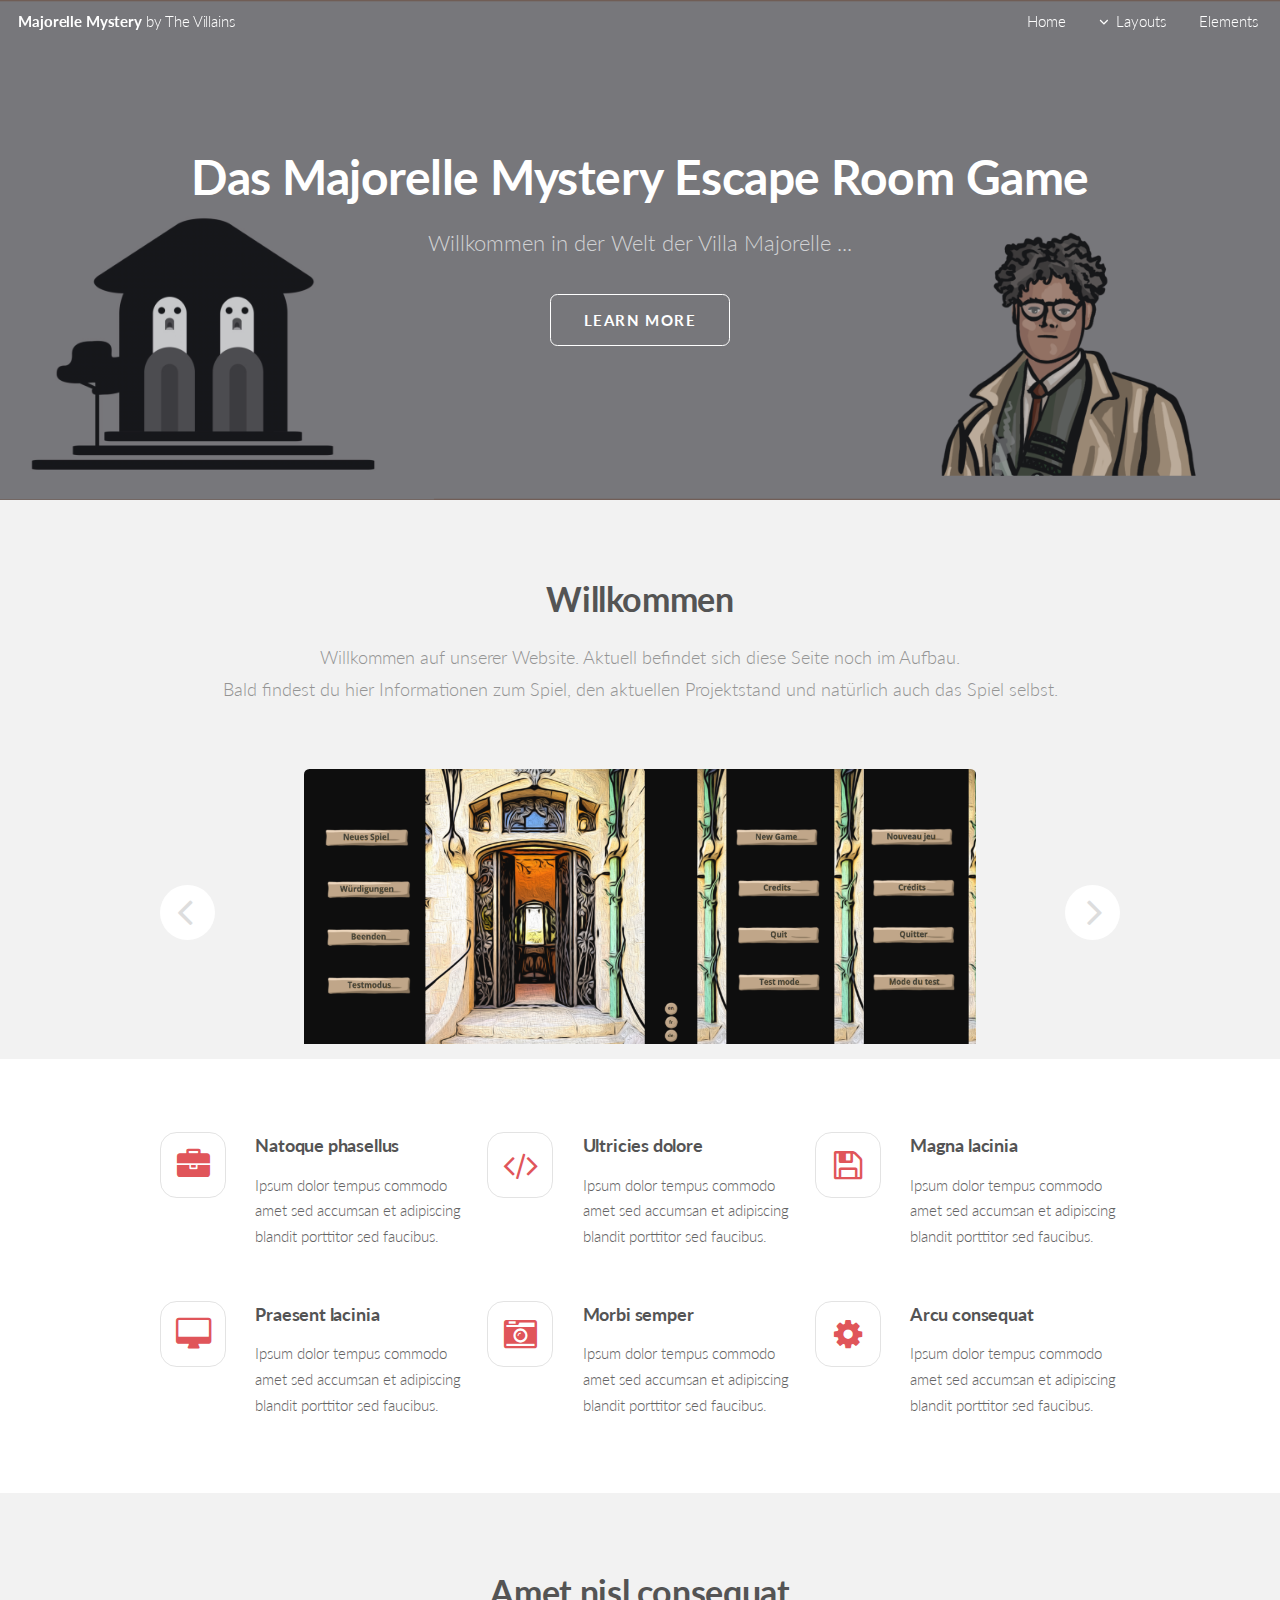
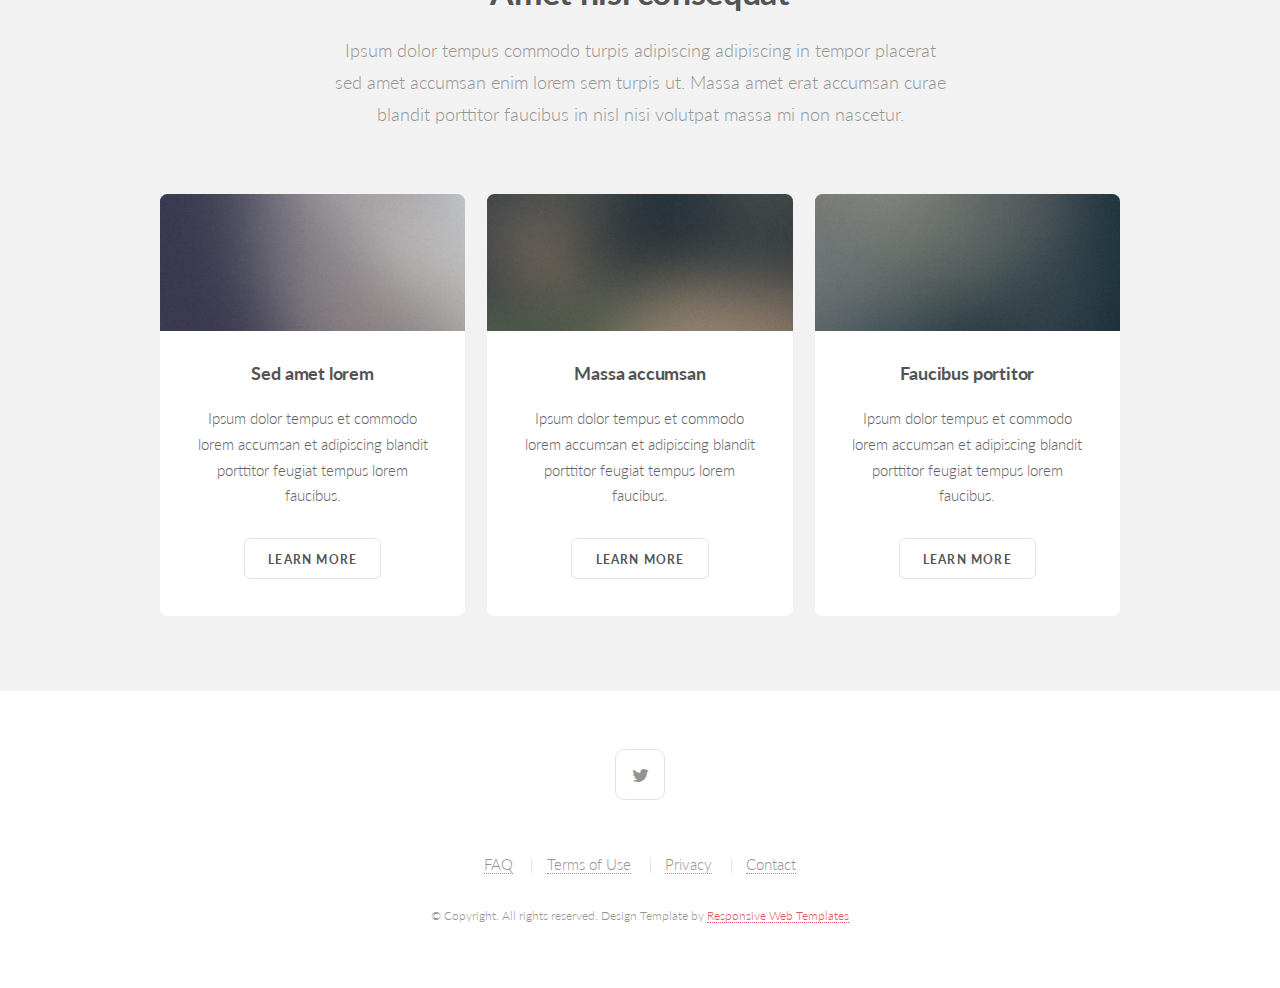
==== commit 93167b0b: "Update Website" ====
--- a/index.html
+++ b/index.html
@@ -64,7 +64,7 @@
 				</div>
 			</section>
 
-		<!-- One -->
+		<!-- One aka Slider -->
 			<section id="one" class="wrapper style1">
 				<div class="container">
 					<header class="major">
@@ -77,13 +77,13 @@
 						<div class="viewer">
 							<div class="reel">
 								<div class="slide">
-									<img src="images/slide01.jpg" alt="" />
+									<img src="images/slide1.png" alt="" />
 								</div>
 								<div class="slide">
-									<img src="images/slide02.jpg" alt="" />
+									<img src="images/slide2.png" alt="" />
 								</div>
 								<div class="slide">
-									<img src="images/slide03.jpg" alt="" />
+									<img src="images/slide3.png" alt="" />
 								</div>
 							</div>
 						</div>
@@ -92,7 +92,7 @@
 				</div>
 			</section>
 
-		<!-- Two -->
+		<!-- Two aka Weiterleitungen / Features -->
 			<section id="two" class="wrapper style2">
 				<div class="container">
 					<div class="row uniform">
@@ -136,7 +136,7 @@
 				</div>
 			</section>
 
-		<!-- Three -->
+		<!-- Three Kleine Preview Boxen-->
 			<section id="three" class="wrapper style1">
 				<div class="container">
 					<header class="major">
@@ -176,56 +176,26 @@
 								</ul>
 							</article>
 						</div>
-						<div class="4u 6u$(2) 12u$(3)">
-							<article class="box post">
-								<a href="#" class="image fit"><img src="images/pic04.jpg" alt="" /></a>
-								<h3>Non placerat</h3>
-								<p>Ipsum dolor tempus et commodo lorem accumsan et adipiscing blandit porttitor feugiat tempus lorem faucibus.</p>
-								<ul class="actions">
-									<li><a href="#" class="button">Learn More</a></li>
-								</ul>
-							</article>
-						</div>
-						<div class="4u 6u(2) 12u$(3)">
-							<article class="box post">
-								<a href="#" class="image fit"><img src="images/pic05.jpg" alt="" /></a>
-								<h3>Adipiscing dolor</h3>
-								<p>Ipsum dolor tempus et commodo lorem accumsan et adipiscing blandit porttitor feugiat tempus lorem faucibus.</p>
-								<ul class="actions">
-									<li><a href="#" class="button">Learn More</a></li>
-								</ul>
-							</article>
-						</div>
-						<div class="4u$ 6u$(2) 12u$(3)">
-							<article class="box post">
-								<a href="#" class="image fit"><img src="images/pic06.jpg" alt="" /></a>
-								<h3>Feugiat tempus</h3>
-								<p>Ipsum dolor tempus et commodo lorem accumsan et adipiscing blandit porttitor feugiat tempus lorem faucibus.</p>
-								<ul class="actions">
-									<li><a href="#" class="button">Learn More</a></li>
-								</ul>
-							</article>
-						</div>
+
 					</div>
 				</div>
 			</section>
 
 		<!-- CTA -->
-			<section id="cta" class="wrapper style3">
+			<!-- <section id="cta" class="wrapper style3">
 				<h2>Sed faucibus et consequat</h2>
 				<ul class="actions">
 					<li><a href="#" class="button big">Get Started</a></li>
 				</ul>
-			</section>
+			</section> -->
 
 		<!-- Footer -->
 			<footer id="footer">
 				<ul class="icons">
-					<li><a href="#" class="icon fa-twitter"><span class="label">Twitter</span></a></li>
-					<li><a href="#" class="icon fa-facebook"><span class="label">Facebook</span></a></li>
-					<li><a href="#" class="icon fa-instagram"><span class="label">Instagram</span></a></li>
+					<li><a href="https://twitter.com/majmys" class="icon fa-twitter"><span class="label">Twitter</span></a></li>
+					<!-- <li><a href="#" class="icon fa-instagram"><span class="label">Instagram</span></a></li>
 					<li><a href="#" class="icon fa-dribbble"><span class="label">Dribbble</span></a></li>
-					<li><a href="#" class="icon fa-envelope"><span class="label">Envelope</span></a></li>
+					<li><a href="#" class="icon fa-envelope"><span class="label">Envelope</span></a></li> -->
 				</ul>
 				<ul class="menu">
 					<li><a href="#">FAQ</a></li>
@@ -234,7 +204,7 @@
 					<li><a href="#">Contact</a></li>
 				</ul>
 				<span class="copyright">
-					&copy; Copyright. All rights reserved. Design by <a href="http://www.html5webtemplates.co.uk">Responsive Web Templates</a>
+					&copy; Copyright. All rights reserved. Design Template by <a href="http://www.html5webtemplates.co.uk">Responsive Web Templates</a>
 				</span>
 			</footer>
 
--- a/css/style.css
+++ b/css/style.css
@@ -925,12 +925,12 @@
 
 		.slider .viewer {
 			position: relative;
-			border-radius: 0.5em;
-			border: solid 1.5em #fff;
-			height: 20em;
-			margin: 0 auto;
+			border-radius: 0em;
+			border: solid 0em #fff;
+			height: 6em;
+			margin: auto;
 			overflow: hidden;
-			width: 80%;
+			width: 70%;
 		}
 
 		.slider .slide img {
@@ -1303,7 +1303,7 @@
 /* One */
 
 	#one {
-		padding-bottom: 0;
+		padding-bottom: 1em;
 	}
 
 		#one .slider .viewer {
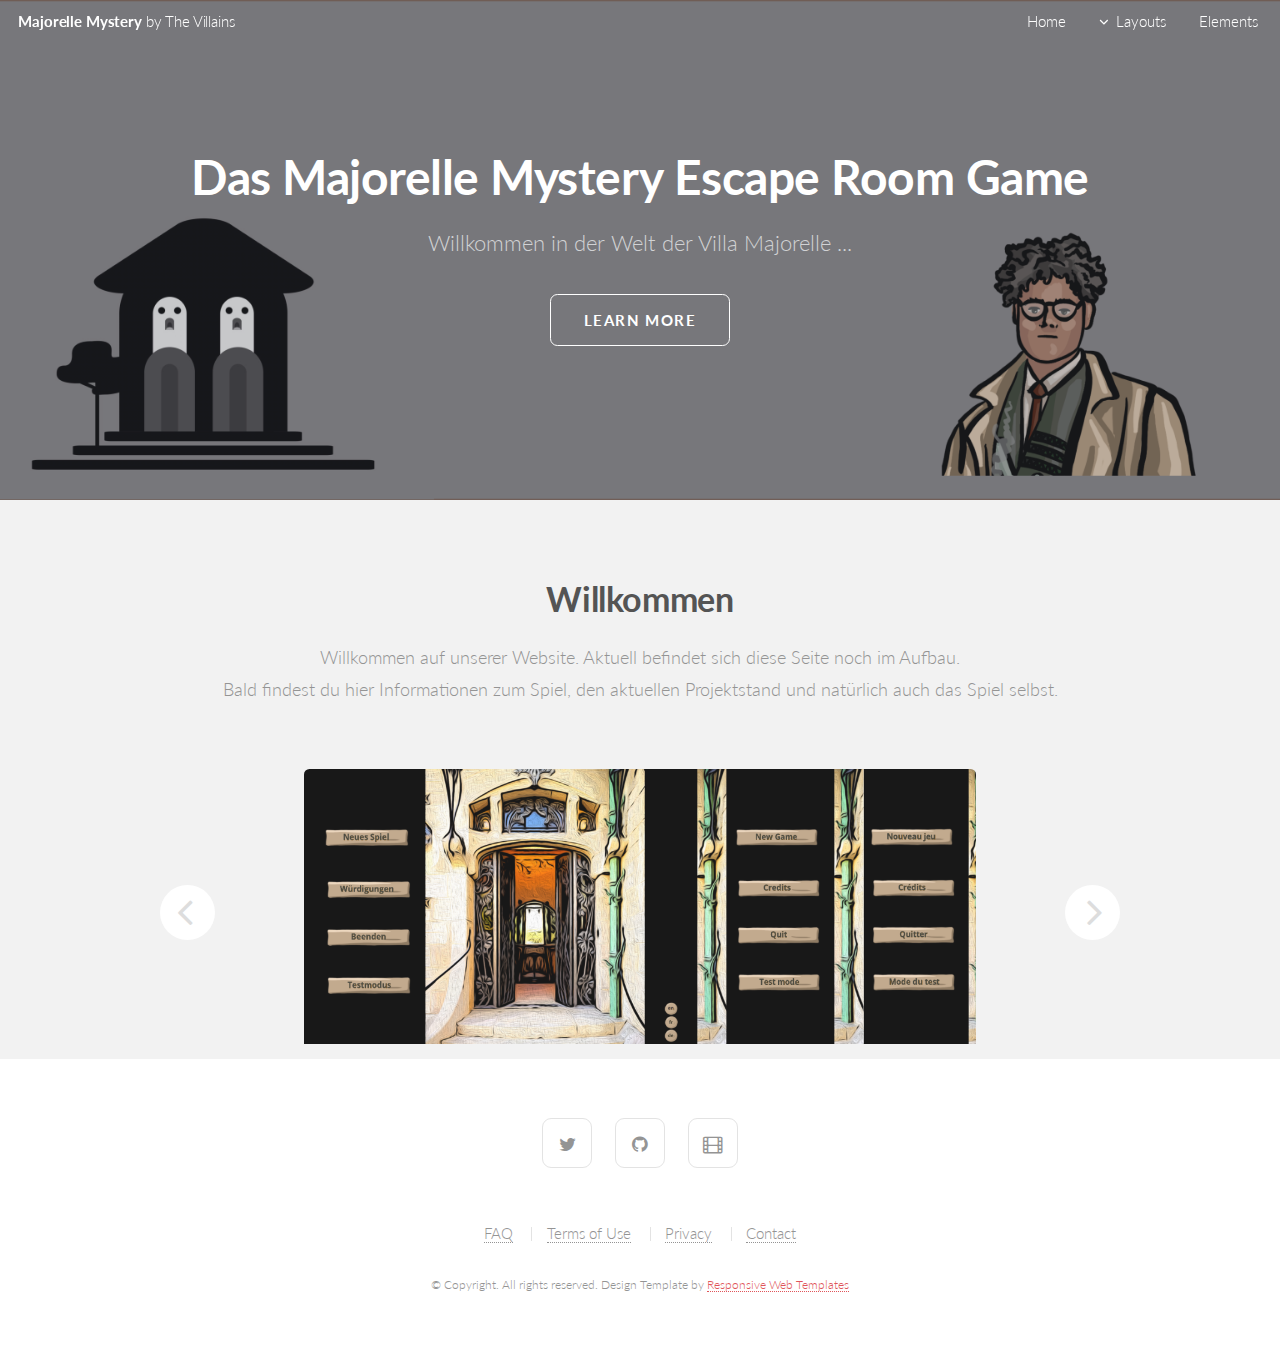
==== commit 62960b9a: "Update index.html" ====
--- a/index.html
+++ b/index.html
@@ -93,7 +93,7 @@
 			</section>
 
 		<!-- Two aka Weiterleitungen / Features -->
-			<section id="two" class="wrapper style2">
+			<!-- <section id="two" class="wrapper style2">
 				<div class="container">
 					<div class="row uniform">
 						<div class="4u 6u(2) 12u$(3)">
@@ -134,10 +134,10 @@
 						</div>
 					</div>
 				</div>
-			</section>
+			</section> -->
 
 		<!-- Three Kleine Preview Boxen-->
-			<section id="three" class="wrapper style1">
+			<!-- <section id="three" class="wrapper style1">
 				<div class="container">
 					<header class="major">
 						<h2>Amet nisl consequat</h2>
@@ -179,7 +179,7 @@
 
 					</div>
 				</div>
-			</section>
+			</section> -->
 
 		<!-- CTA -->
 			<!-- <section id="cta" class="wrapper style3">
@@ -192,10 +192,9 @@
 		<!-- Footer -->
 			<footer id="footer">
 				<ul class="icons">
-					<li><a href="https://twitter.com/majmys" class="icon fa-twitter"><span class="label">Twitter</span></a></li>
-					<!-- <li><a href="#" class="icon fa-instagram"><span class="label">Instagram</span></a></li>
-					<li><a href="#" class="icon fa-dribbble"><span class="label">Dribbble</span></a></li>
-					<li><a href="#" class="icon fa-envelope"><span class="label">Envelope</span></a></li> -->
+					<li><a href="http://twitter.com/majmys" class="icon fa-twitter"><span class="label">Twitter</span></a></li>
+					<li><a href="https://github.com/The-Villains/MajorelleMysteryApp" class="icon fa-github"><span class="label">GitHub</span></a></li>
+					<li><a href="https://github.com/The-Villains/MajorelleMysteryApp/releases/download/0.7/MajorelleMystery-Linux-Video-0.7.mp4" class="icon fa-film"><span class="label">Video Gameplay</span></a></li>
 				</ul>
 				<ul class="menu">
 					<li><a href="#">FAQ</a></li>
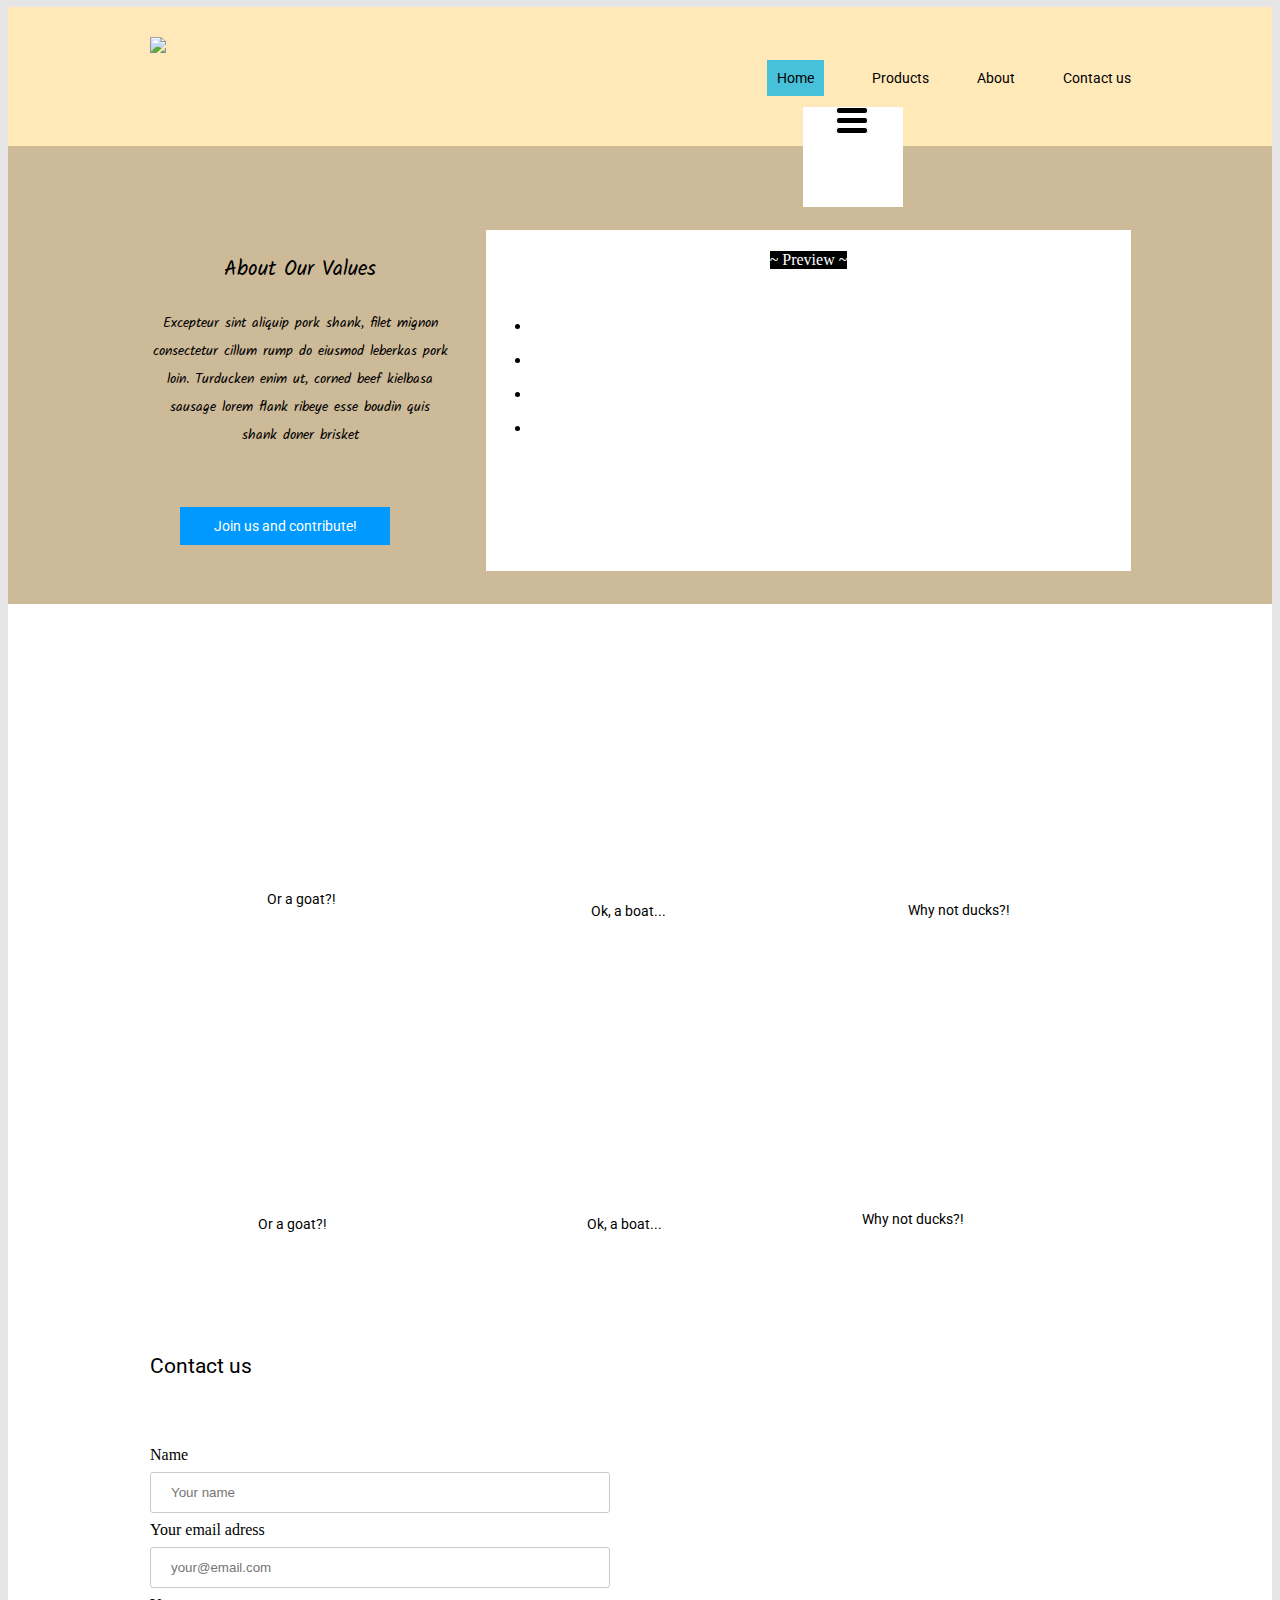
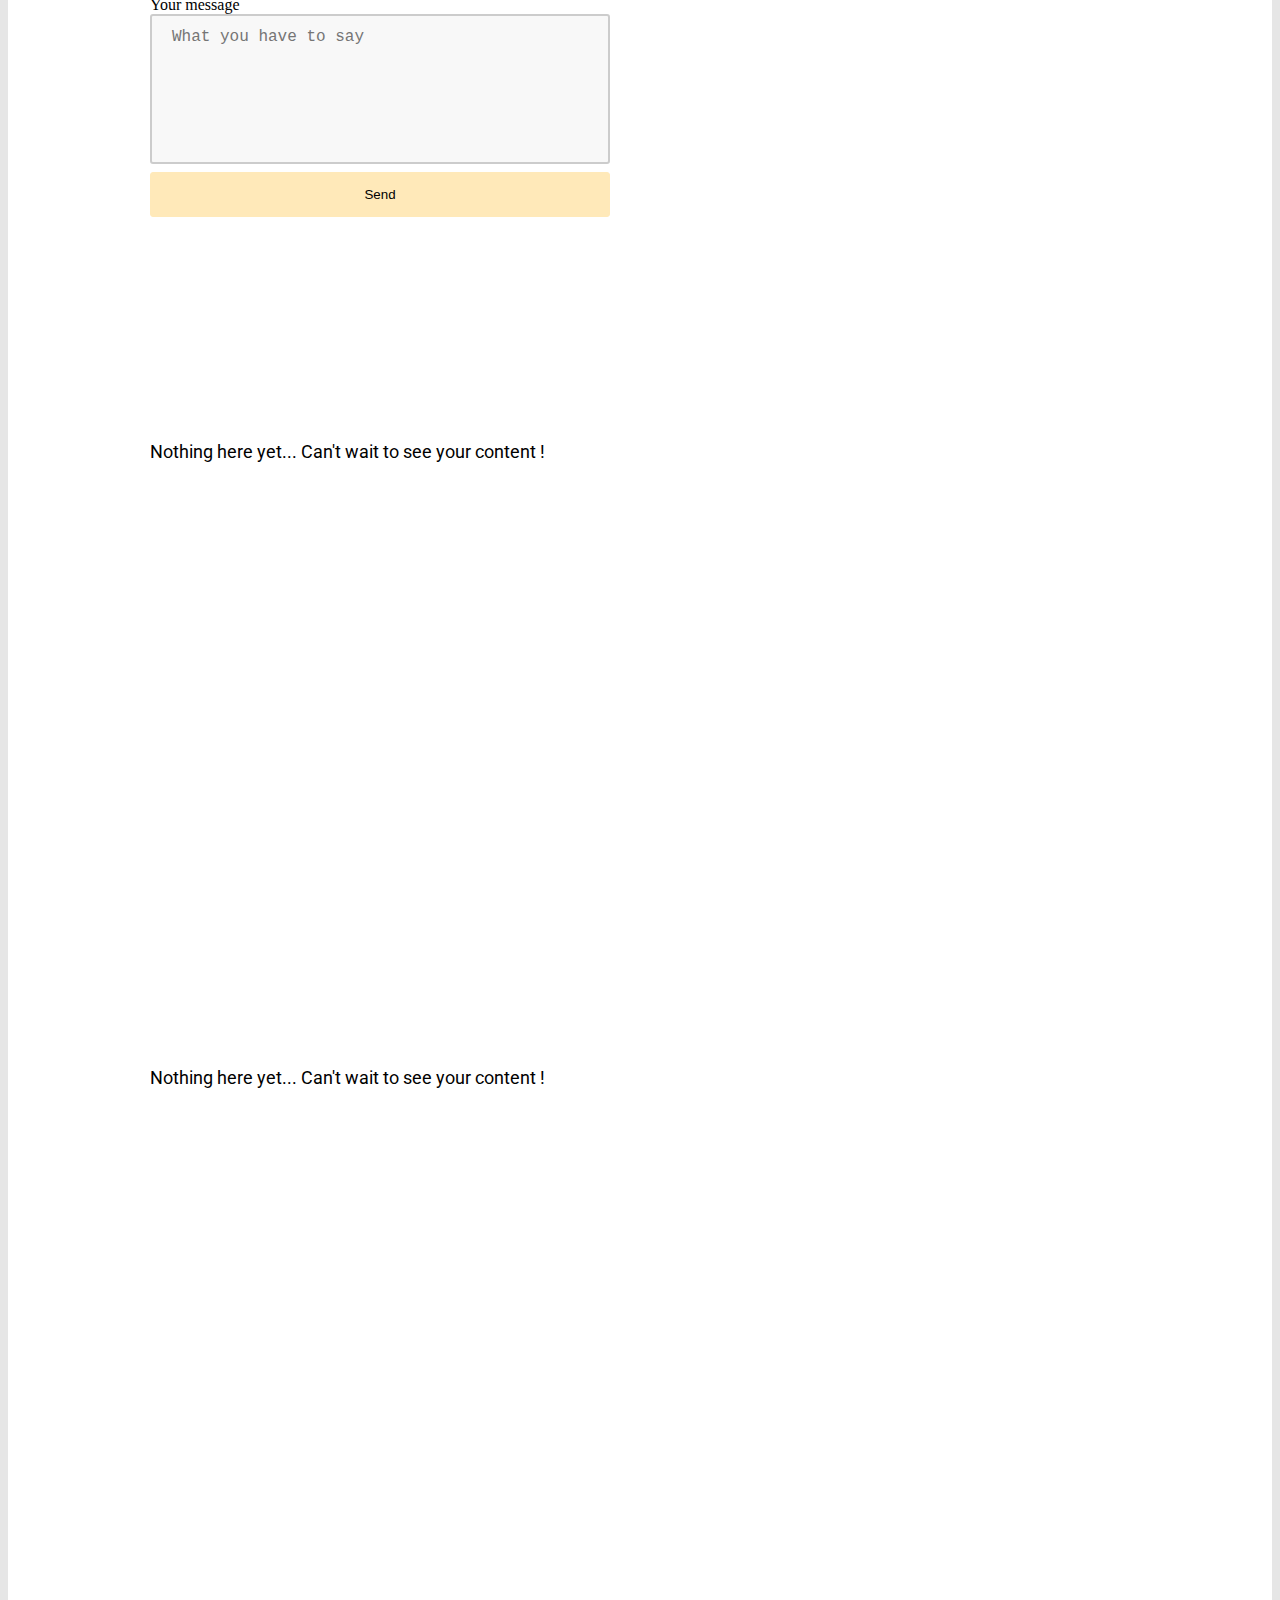
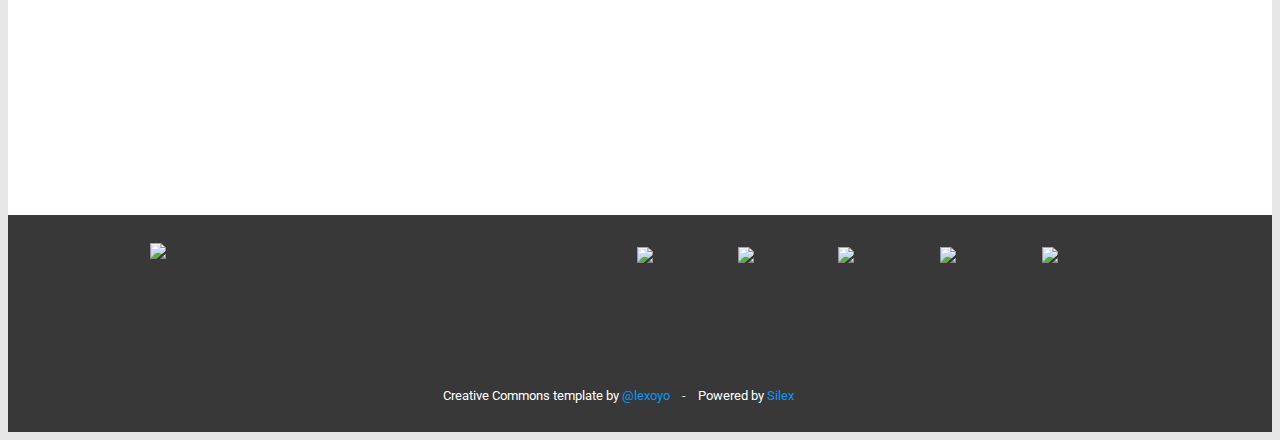
==== commit 03b5548e: "Renaming" ====
--- a/index.html
+++ b/index.html
@@ -1,211 +1,504 @@
-<!DOCTYPE HTML>
-
-<html>
-	<head>
-		<title> </title>
-		<meta http-equiv="content-type" content="text/html; charset=utf-8" />
-		<meta name="description" content="" />
-		<meta name="keywords" content="" />
-		<!--[if lte IE 8]><script src="css/ie/html5shiv.js"></script><![endif]-->
-		<script src="js/jquery.min.js"></script>
-		<script src="js/jquery.dropotron.min.js"></script>
-		<script src="js/jquery.scrollgress.min.js"></script>
-		<script src="js/jquery.scrolly.min.js"></script>
-		<script src="js/jquery.slidertron.min.js"></script>
-		<script src="js/skel.min.js"></script>
-		<script src="js/skel-layers.min.js"></script>
-		<script src="js/init.js"></script>
-		<noscript>
-			<link rel="stylesheet" href="css/skel.css" />
-			<link rel="stylesheet" href="css/style.css" />
-			<link rel="stylesheet" href="css/style-xlarge.css" />
-		</noscript>
-		<!--[if lte IE 9]><link rel="stylesheet" href="css/ie/v9.css" /><![endif]-->
-		<!--[if lte IE 8]><link rel="stylesheet" href="css/ie/v8.css" /><![endif]-->
-	</head>
-	<body class="landing">
-
-		<!-- Header -->
-			<header id="header" class="alt skel-layers-fixed">
-				<h1><a href="index.html">Majorelle Mystery <span>by The Villains</span></a></h1>
-				<nav id="nav">
-					<ul>
-						<li><a href="index.html">Home</a></li>
-						<li>
-							<a href="" class="icon fa-angle-down">Layouts</a>
-							<ul>
-								<li><a href="left-sidebar.html">Left Sidebar</a></li>
-								<li><a href="right-sidebar.html">Right Sidebar</a></li>
-								<li><a href="no-sidebar.html">No Sidebar</a></li>
-								<li>
-									<a href="">Submenu</a>
-									<ul>
-										<li><a href="#">Option 1</a></li>
-										<li><a href="#">Option 2</a></li>
-										<li><a href="#">Option 3</a></li>
-										<li><a href="#">Option 4</a></li>
-									</ul>
-								</li>
-							</ul>
-						</li>
-						<li><a href="elements.html">Elements</a></li>
-					</ul>
-				</nav>
-			</header>
-
-		<!-- Banner -->
-			<section id="banner">
-				<div class="inner">
-					<h2>Das Majorelle Mystery Escape Room Game</h2>
-					<p>Willkommen in der Welt der Villa Majorelle ... </p>
-					<ul class="actions">
-						<li><a href="#one" class="button big scrolly">Learn More</a></li>
-					</ul>
-				</div>
-			</section>
-
-		<!-- One aka Slider -->
-			<section id="one" class="wrapper style1">
-				<div class="container">
-					<header class="major">
-						<h2>Willkommen</h2>
-						<p>Willkommen auf unserer Website. Aktuell befindet sich diese Seite noch im Aufbau. <br>
-						Bald findest du hier Informationen zum Spiel, den aktuellen Projektstand und natürlich auch das Spiel selbst.</p>
-					</header>
-					<div class="slider">
-						<span class="nav-previous"></span>
-						<div class="viewer">
-							<div class="reel">
-								<div class="slide">
-									<img src="images/slide1.png" alt="" />
-								</div>
-								<div class="slide">
-									<img src="images/slide2.png" alt="" />
-								</div>
-								<div class="slide">
-									<img src="images/slide3.png" alt="" />
-								</div>
-							</div>
-						</div>
-						<span class="nav-next"></span>
-					</div>
-				</div>
-			</section>
-
-		<!-- Two aka Weiterleitungen / Features -->
-			<!-- <section id="two" class="wrapper style2">
-				<div class="container">
-					<div class="row uniform">
-						<div class="4u 6u(2) 12u$(3)">
-							<section class="feature fa-briefcase">
-								<h3>Natoque phasellus</h3>
-								<p>Ipsum dolor tempus commodo amet sed accumsan et adipiscing blandit porttitor sed faucibus.</p>
-							</section>
-						</div>
-						<div class="4u 6u$(2) 12u$(3)">
-							<section class="feature fa-code">
-								<h3>Ultricies dolore</h3>
-								<p>Ipsum dolor tempus commodo amet sed accumsan et adipiscing blandit porttitor sed faucibus.</p>
-							</section>
-						</div>
-						<div class="4u$ 6u(2) 12u$(3)">
-							<section class="feature fa-save">
-								<h3>Magna lacinia</h3>
-								<p>Ipsum dolor tempus commodo amet sed accumsan et adipiscing blandit porttitor sed faucibus.</p>
-							</section>
-						</div>
-						<div class="4u 6u$(2) 12u$(3)">
-							<section class="feature fa-desktop">
-								<h3>Praesent lacinia</h3>
-								<p>Ipsum dolor tempus commodo amet sed accumsan et adipiscing blandit porttitor sed faucibus.</p>
-							</section>
-						</div>
-						<div class="4u 6u(2) 12u$(3)">
-							<section class="feature fa-camera-retro">
-								<h3>Morbi semper</h3>
-								<p>Ipsum dolor tempus commodo amet sed accumsan et adipiscing blandit porttitor sed faucibus.</p>
-							</section>
-						</div>
-						<div class="4u$ 6u$(2) 12u$(3)">
-							<section class="feature fa-cog">
-								<h3>Arcu consequat</h3>
-								<p>Ipsum dolor tempus commodo amet sed accumsan et adipiscing blandit porttitor sed faucibus.</p>
-							</section>
-						</div>
-					</div>
-				</div>
-			</section> -->
-
-		<!-- Three Kleine Preview Boxen-->
-			<!-- <section id="three" class="wrapper style1">
-				<div class="container">
-					<header class="major">
-						<h2>Amet nisl consequat</h2>
-						<p>Ipsum dolor tempus commodo turpis adipiscing adipiscing in tempor placerat<br />
-						sed amet accumsan enim lorem sem turpis ut. Massa amet erat accumsan curae<br />
-						blandit porttitor faucibus in nisl nisi volutpat massa mi non nascetur.</p>
-					</header>
-					<div class="row">
-						<div class="4u 6u(2) 12u$(3)">
-							<article class="box post">
-								<a href="#" class="image fit"><img src="images/pic01.jpg" alt="" /></a>
-								<h3>Sed amet lorem</h3>
-								<p>Ipsum dolor tempus et commodo lorem accumsan et adipiscing blandit porttitor feugiat tempus lorem faucibus.</p>
-								<ul class="actions">
-									<li><a href="#" class="button">Learn More</a></li>
-								</ul>
-							</article>
-						</div>
-						<div class="4u 6u$(2) 12u$(3)">
-							<article class="box post">
-								<a href="#" class="image fit"><img src="images/pic02.jpg" alt="" /></a>
-								<h3>Massa accumsan</h3>
-								<p>Ipsum dolor tempus et commodo lorem accumsan et adipiscing blandit porttitor feugiat tempus lorem faucibus.</p>
-								<ul class="actions">
-									<li><a href="#" class="button">Learn More</a></li>
-								</ul>
-							</article>
-						</div>
-						<div class="4u$ 6u(2) 12u$(3)">
-							<article class="box post">
-								<a href="#" class="image fit"><img src="images/pic03.jpg" alt="" /></a>
-								<h3>Faucibus portitor</h3>
-								<p>Ipsum dolor tempus et commodo lorem accumsan et adipiscing blandit porttitor feugiat tempus lorem faucibus.</p>
-								<ul class="actions">
-									<li><a href="#" class="button">Learn More</a></li>
-								</ul>
-							</article>
-						</div>
-
-					</div>
-				</div>
-			</section> -->
-
-		<!-- CTA -->
-			<!-- <section id="cta" class="wrapper style3">
-				<h2>Sed faucibus et consequat</h2>
-				<ul class="actions">
-					<li><a href="#" class="button big">Get Started</a></li>
-				</ul>
-			</section> -->
-
-		<!-- Footer -->
-			<footer id="footer">
-				<ul class="icons">
-					<li><a href="http://twitter.com/majmys" class="icon fa-twitter"><span class="label">Twitter</span></a></li>
-					<li><a href="https://github.com/The-Villains/MajorelleMysteryApp" class="icon fa-github"><span class="label">GitHub</span></a></li>
-					<li><a href="https://github.com/The-Villains/MajorelleMysteryApp/releases/download/0.7/MajorelleMystery-Linux-Video-0.7.mp4" class="icon fa-film"><span class="label">Video Gameplay</span></a></li>
-				</ul>
-				<ul class="menu">
-					<li><a href="#">FAQ</a></li>
-					<li><a href="#">Terms of Use</a></li>
-					<li><a href="#">Privacy</a></li>
-					<li><a href="#">Contact</a></li>
-				</ul>
-				<span class="copyright">
-					&copy; Copyright. All rights reserved. Design Template by <a href="http://www.html5webtemplates.co.uk">Responsive Web Templates</a>
-				</span>
-			</footer>
-
-	</body>
-</html>
+<!DOCTYPE html><html lang=""><head><script type="text/javascript" class="silex-json-styles" data-silex-static="">
+    window.silex = window.silex || {}
+    window.silex.data = {"site":{"width":980},"pages":[{"id":"page-home","displayName":"Home","link":{"linkType":"LinkTypePage","href":"#!page-home"},"canDelete":true,"canProperties":true,"canMove":true,"canRename":true,"opened":false},{"id":"page-products","displayName":"Products","link":{"linkType":"LinkTypePage","href":"#!page-products"},"canDelete":true,"canProperties":true,"canMove":true,"canRename":true,"opened":false},{"id":"page-about","displayName":"About","link":{"linkType":"LinkTypePage","href":"#!page-about"},"canDelete":true,"canProperties":true,"canMove":true,"canRename":true,"opened":false},{"id":"page-contact","displayName":"Contact","link":{"linkType":"LinkTypePage","href":"#!page-contact"},"canDelete":true,"canProperties":true,"canMove":true,"canRename":true,"opened":false}]}</script>
+    <title>Eco template</title>
+    <meta charset="UTF-8">
+    <meta name="generator" content="Silex v2.2.12">
+    <!-- leave this for stats -->
+    <script type="text/javascript" src="https://editor.silex.me/static/2.11/jquery.js" data-silex-static=""></script>
+    <script type="text/javascript" src="https://editor.silex.me/static/2.11/jquery-ui.js" data-silex-static="" data-silex-remove-publish=""></script>
+    <script type="text/javascript" src="https://editor.silex.me/static/2.11/pageable.js" data-silex-static="" data-silex-remove-publish=""></script>
+    <script type="text/javascript" src="https://editor.silex.me/static/2.11/front-end.js" data-silex-static=""></script>
+    <!-- Normalize -->
+    <link href="https://editor.silex.me/static/2.11/normalize.css" rel="stylesheet" data-silex-static="">
+    <!-- Silex style -->
+    <link href="https://editor.silex.me/static/2.11/front-end.css" rel="stylesheet" data-silex-static="">
+
+    <style type="text/css" class="silex-style"></style>
+    <script type="text/javascript" class="silex-script"></script>
+
+    <style class="silex-inline-styles" type="text/css">.body-initial {background-color: rgb(230, 230, 230);}.silex-id-1483139730465-7 {background-color: rgba(255,233,185,1); background-image: url(../../../../../libs/templates/silex-templates/eco1/assets/seamless_paper_texture.png); border-width: 0 0 1px 0; border-style: groove; position: static; margin-top: -1px;}.silex-id-1483139730465-6 {background-color: transparent; min-height: 139px; position: relative; margin-left: auto; margin-right: auto;}.silex-id-1552773751232-5 {width: 33px; background-color: transparent; top: 100px; left: 686px; min-height: 27px; position: absolute;}.silex-id-1439156722322-45 {width: 648px; top: 43px; left: 333px; min-height: 56px; position: absolute;}.silex-id-1552773787501-6 {width: 100px; background-color: rgb(255, 255, 255); top: 100px; left: 653px; min-height: 100px; position: absolute;}.silex-id-1483139563582-5 {min-width: 980px; background-color: rgba(205,186,152,1); position: static; margin-top: -1px;}.silex-id-1483139563581-4 {background-color: transparent; min-height: 459px; position: relative; margin-left: auto; margin-right: auto;}.silex-id-1538164447623-6 {height: 331px; width: 635px; background-color: rgba(255,255,255,1); top: 84px; left: 336px; border-width: 5px 5px 5px 5px; border-style: solid; border-color: rgba(255,255,255,1); position: absolute;}.silex-id-1439156722120-43 {width: 300px; top: 86px; left: 0px; border-top-color: rgb(0, 0, 0); border-right-color: rgb(0, 0, 0); border-bottom-color: rgb(0, 0, 0); border-left-color: rgb(0, 0, 0); min-height: 273px; position: absolute;}.silex-id-1439156719794-20 {width: 200px; top: 361px; left: 30px; background-color: rgba(0,153,255,1); border-top-width: 5px; border-right-width: 5px; border-bottom-width: 5px; border-left-width: 5px; border-top-style: solid; border-right-style: solid; border-bottom-style: solid; border-left-style: solid; border-top-color: rgb(0, 153, 255); border-right-color: rgb(0, 153, 255); border-bottom-color: rgb(0, 153, 255); border-left-color: rgb(0, 153, 255); min-height: 20px; position: absolute;}.silex-id-1483139324559-3 {background-color: rgba(255,255,255,1); min-width: 980px; background-image: url(../../../../../libs/templates/silex-templates/eco1/assets/halftone.png); position: static; margin-top: -1px;}.silex-id-1483139324558-2 {background-color: transparent; min-height: 695px; position: relative; margin-left: auto; margin-right: auto;}.silex-id-1439156722018-42 {width: 333px; top: 45px; left: 0px; background-color: transparent; min-height: 309px; position: absolute;}.silex-id-1439156721917-41 {width: 300px; top: 12px; left: 2px; background-color: rgb(255, 255, 255); background-image: url(../../../../../libs/templates/silex-templates/eco1/assets/goat.jpg); background-size: cover; background-repeat-x: no-repeat; background-repeat-y: no-repeat; background-position-x: 50%; background-position-y: 50%; border-top-width: 4px; border-right-width: 4px; border-bottom-width: 4px; border-left-width: 4px; border-top-style: solid; border-right-style: solid; border-bottom-style: solid; border-left-style: solid; border-top-color: rgb(255, 255, 255); border-right-color: rgb(255, 255, 255); border-bottom-color: rgb(255, 255, 255); border-left-color: rgb(255, 255, 255); min-height: 200px; position: absolute;}.silex-id-1439156721312-35 {width: 298px; top: 236px; left: 2px; min-height: 32px; position: absolute;}.silex-id-1439156721615-38 {width: 341px; top: 57px; left: 326px; background-color: transparent; min-height: 309px; position: absolute;}.silex-id-1439156721514-37 {width: 300px; top: 5px; left: 0px; background-color: rgb(255, 255, 255); background-image: url(../../../../../libs/templates/silex-templates/eco1/assets/boat.jpg); background-size: cover; background-repeat-x: no-repeat; background-repeat-y: no-repeat; background-position-x: 50%; background-position-y: 50%; border-top-width: 4px; border-right-width: 4px; border-bottom-width: 4px; border-left-width: 4px; border-top-style: solid; border-right-style: solid; border-bottom-style: solid; border-left-style: solid; border-top-color: rgb(255, 255, 255); border-right-color: rgb(255, 255, 255); border-bottom-color: rgb(255, 255, 255); border-left-color: rgb(255, 255, 255); min-height: 200px; position: absolute;}.silex-id-1439156720906-31 {width: 298px; top: 236px; left: 3px; min-height: 32px; position: absolute;}.silex-id-1439156721210-34 {width: 341px; top: 56px; left: 658px; background-color: transparent; min-height: 309px; position: absolute;}.silex-id-1439156721110-33 {width: 300px; top: 5px; left: 2px; background-color: rgb(255, 255, 255); background-image: url(../../../../../libs/templates/silex-templates/eco1/assets/duck.jpg); background-size: cover; background-repeat-x: no-repeat; background-repeat-y: no-repeat; background-position-x: 50%; background-position-y: 50%; border-top-width: 4px; border-right-width: 4px; border-bottom-width: 4px; border-left-width: 4px; border-top-style: solid; border-right-style: solid; border-bottom-style: solid; border-left-style: solid; border-top-color: rgb(255, 255, 255); border-right-color: rgb(255, 255, 255); border-bottom-color: rgb(255, 255, 255); border-left-color: rgb(255, 255, 255); min-height: 200px; position: absolute;}.silex-id-1439156721715-39 {width: 298px; top: 236px; left: 2px; min-height: 32px; position: absolute;}.silex-id-1483140114350-8 {background-color: rgba(255,255,255,1); min-width: 980px; background-image: url(../../../../../libs/templates/silex-templates/eco1/assets/halftone.png); position: static; margin-top: -1px;}.silex-id-1483140114351-9 {background-color: transparent; min-height: 693px; position: relative; margin-left: auto; margin-right: auto;}.silex-id-1483140123370-22 {width: 763px; top: 30px; left: 0px; min-height: 75px; position: absolute;}.silex-id-1548873003503-4 {height: 387px; width: 460px; background-color: transparent; top: 148px; left: 520px; position: absolute;}.silex-id-1548873044453-5 {width: 460px; height: 400px; background-color: transparent; top: 148px; left: 0px; position: absolute;}.silex-id-1492633712778-6 {background-color: rgba(255,255,255,1); background-image: url(../../../../../libs/templates/silex-templates/eco1/assets/halftone.png); min-width: 980px; position: static; margin-top: -1px;}.silex-id-1492633712777-5 {min-height: 627px; position: relative; margin-left: auto; margin-right: auto;}.silex-id-1492633761489-8 {width: 763px; top: 30px; left: 0px; min-height: 64px; position: absolute;}.silex-id-1492633694354-4 {background-color: rgba(255,255,255,1); background-image: url(../../../../../libs/templates/silex-templates/eco1/assets/halftone.png); position: static; margin-top: -1px;}.silex-id-1492633694353-3 {min-height: 800px; position: relative; margin-left: auto; margin-right: auto;}.silex-id-1492633737513-7 {width: 763px; top: 30px; left: 0px; min-height: 75px; position: absolute;}.silex-id-1483139189898-1 {background-color: rgba(56,56,56,1); min-width: 980px; background-image: url(../../../../../libs/templates/silex-templates/eco1/assets/footer_lodyas.png); position: static; margin-top: -1px;}.silex-id-1483139189897-0 {background-color: transparent; min-height: 217px; position: relative; margin-left: auto; margin-right: auto;}.silex-id-1439156720299-25 {width: 70px; top: 32px; left: 487px; height: 70px; position: absolute;}.silex-id-1439156720197-24 {width: 70px; top: 32px; left: 588px; height: 70px; position: absolute;}.silex-id-1439156720096-23 {width: 70px; top: 32px; left: 688px; height: 70px; position: absolute;}.silex-id-1439156719995-22 {width: 70px; top: 32px; left: 790px; height: 70px; position: absolute;}.silex-id-1439156719895-21 {width: 70px; top: 32px; left: 892px; height: 70px; position: absolute;}.silex-id-1439156720704-29 {width: 265px; top: 28px; left: 0px; height: 79px; position: absolute;}.silex-id-1439156720502-27 {width: 589px; top: 152px; left: 174px; background-color: transparent; min-height: 34px; position: absolute;}.silex-id-1594133214699-0 {width: 211px; height: 79px; position: absolute; top: 30px; left: 0px;}.silex-id-1615462588902-6 {width: 333px; top: 370px; left: -9px; background-color: transparent; min-height: 309px; position: absolute;}.silex-id-1615462588902-8 {width: 298px; top: 236px; left: 2px; min-height: 32px; position: absolute;}.silex-id-1615462588902-9 {width: 300px; top: 12px; left: 2px; background-color: rgb(255, 255, 255); background-image: url(../../../../../libs/templates/silex-templates/eco1/assets/goat.jpg); background-size: cover; background-repeat-x: no-repeat; background-repeat-y: no-repeat; background-position-x: 50%; background-position-y: 50%; border-top-width: 4px; border-right-width: 4px; border-bottom-width: 4px; border-left-width: 4px; border-top-style: solid; border-right-style: solid; border-bottom-style: solid; border-left-style: solid; border-top-color: rgb(255, 255, 255); border-right-color: rgb(255, 255, 255); border-bottom-color: rgb(255, 255, 255); border-left-color: rgb(255, 255, 255); min-height: 200px; position: absolute;}.silex-id-1615462622063-18 {width: 341px; top: 370px; left: 322px; background-color: transparent; min-height: 309px; position: absolute;}.silex-id-1615462622063-19 {width: 300px; top: 5px; left: 0px; background-color: rgb(255, 255, 255); background-image: url(../../../../../libs/templates/silex-templates/eco1/assets/boat.jpg); background-size: cover; background-repeat-x: no-repeat; background-repeat-y: no-repeat; background-position-x: 50%; background-position-y: 50%; border-top-width: 4px; border-right-width: 4px; border-bottom-width: 4px; border-left-width: 4px; border-top-style: solid; border-right-style: solid; border-bottom-style: solid; border-left-style: solid; border-top-color: rgb(255, 255, 255); border-right-color: rgb(255, 255, 255); border-bottom-color: rgb(255, 255, 255); border-left-color: rgb(255, 255, 255); min-height: 200px; position: absolute;}.silex-id-1615462622063-21 {width: 298px; top: 236px; left: 3px; min-height: 32px; position: absolute;}.silex-id-1615462652400-26 {width: 341px; top: 969px; left: 762px; background-color: transparent; min-height: 309px; position: absolute;}.silex-id-1615462652401-27 {width: 300px; top: 5px; left: 2px; background-color: rgb(255, 255, 255); background-image: url(../../../../../libs/templates/silex-templates/eco1/assets/duck.jpg); background-size: cover; background-repeat-x: no-repeat; background-repeat-y: no-repeat; background-position-x: 50%; background-position-y: 50%; border-top-width: 4px; border-right-width: 4px; border-bottom-width: 4px; border-left-width: 4px; border-top-style: solid; border-right-style: solid; border-bottom-style: solid; border-left-style: solid; border-top-color: rgb(255, 255, 255); border-right-color: rgb(255, 255, 255); border-bottom-color: rgb(255, 255, 255); border-left-color: rgb(255, 255, 255); min-height: 200px; position: absolute;}.silex-id-1615462652401-29 {width: 298px; top: 236px; left: 2px; min-height: 32px; position: absolute;}@media only screen and (max-width: 480px) {.silex-id-1552773751232-5 {left: -12px; top: 2010px;}.silex-id-1552773787501-6 {left: 386px; top: 59px; background-color: transparent; width: 20px; min-height: 20px;}.silex-id-1483139563582-5 {top: 200px; left: 0px;}.silex-id-1483139563581-4 {min-height: 657px;}.silex-id-1439156722120-43 {top: 251px; left: 11px; width: 423px; min-height: 199px;}.silex-id-1439156719794-20 {width: 443px; min-height: 30px;}.silex-id-1483139324559-3 {top: 832px; left: 0px;}.silex-id-1483139324558-2 {min-height: 945px;}.silex-id-1439156722018-42 {top: 22px; left: 11px; width: 423px; min-height: 271px;}.silex-id-1439156721917-41 {top: 1px; left: 7px; width: 401px; min-height: 200px;}.silex-id-1439156721312-35 {top: 238px; left: 11px; width: 401px; min-height: 32px;}.silex-id-1439156721615-38 {top: 337px; left: 11px; width: 423px; min-height: 271px;}.silex-id-1439156721514-37 {top: 1px; left: 7px; width: 401px; min-height: 200px;}.silex-id-1439156720906-31 {top: 238px; left: 11px; width: 401px; min-height: 32px;}.silex-id-1439156721210-34 {top: 652px; left: 11px; width: 423px; min-height: 271px;}.silex-id-1439156721110-33 {top: 1px; left: 7px; width: 401px; min-height: 200px;}.silex-id-1439156721715-39 {top: 238px; left: 11px; width: 401px; min-height: 32px;}.silex-id-1483140114350-8 {top: 200px; left: 0px;}.silex-id-1483140114351-9 {min-height: 541px;}.silex-id-1483140123370-22 {top: 11px; left: 11px; width: 423px; min-height: 520px;}.silex-id-1492633761489-8 {top: 11px; left: 11px; width: 423px; min-height: 520px;}.silex-id-1492633737513-7 {top: 11px; left: 11px; width: 423px; min-height: 520px;}.silex-id-1483139189898-1 {top: 1131px; left: 0px;}.silex-id-1483139189897-0 {min-height: 268px;}.silex-id-1615462588902-6 {top: 22px; left: 11px; width: 423px; min-height: 271px;}.silex-id-1615462588902-8 {top: 238px; left: 11px; width: 401px; min-height: 32px;}.silex-id-1615462588902-9 {top: 1px; left: 7px; width: 401px; min-height: 200px;}.silex-id-1615462622063-18 {top: 337px; left: 11px; width: 423px; min-height: 271px;}.silex-id-1615462622063-19 {top: 1px; left: 7px; width: 401px; min-height: 200px;}.silex-id-1615462622063-21 {top: 238px; left: 11px; width: 401px; min-height: 32px;}.silex-id-1615462652400-26 {top: 652px; left: 11px; width: 423px; min-height: 271px;}.silex-id-1615462652401-27 {top: 1px; left: 7px; width: 401px; min-height: 200px;}.silex-id-1615462652401-29 {top: 238px; left: 11px; width: 401px; min-height: 32px;}}</style>
+    
+
+    
+
+    
+
+
+
+
+
+
+
+
+
+
+
+
+
+
+
+    
+    <style type="text/css" class="silex-style-settings">.website-width {width: 980px;}@media (min-width: 481px) {.silex-editor {min-width: 1180px;}}</style>
+
+
+
+
+
+
+
+
+
+
+
+
+
+
+
+
+
+
+
+
+    
+
+    
+    
+<link href="https://fonts.googleapis.com/css?family=Roboto" rel="stylesheet" class="silex-custom-font"><meta name="viewport" content="width=device-width, initial-scale=1"><script data-dependency="" src="https://editor.silex.me/static/2.11/unslider/unslider-min.js" data-silex-static=""></script><script data-dependency="" type="text/javascript" src="https://cdn.jsdelivr.net/gh/openlayers/openlayers.github.io@master/en/v6.3.1/build/ol.js"></script><link data-dependency="" rel="stylesheet" href="https://editor.silex.me/static/2.11/unslider/unslider.css" data-silex-static=""><link data-dependency="" href="https://cdn.jsdelivr.net/gh/openlayers/openlayers.github.io@master/en/v6.3.1/css/ol.css" rel="stylesheet" type="text/css"><link href="https://fonts.googleapis.com/css2?family=Kalam:wght@300&amp;display=swap" rel="stylesheet" class="silex-custom-font"><style class="silex-prodotype-style" type="text/css" data-style-id="all-style">h2 {font-weight: normal;}.text-element > .silex-element-content {font-family: 'Roboto', sans-serif; font-size: 14px; line-height: 2;}a {color: #000000; text-decoration: none;}[data-silex-href] {color: #000000; text-decoration: none;}</style><style class="silex-prodotype-style" type="text/css" data-style-id="nav">.nav.text-element > .silex-element-content {text-align: right;}.nav a {color: #000000; text-decoration: none;}.nav [data-silex-href] {color: #000000; text-decoration: none;}.nav .page-link-active {color: #000000; background-color: #47c1d9; padding-top: 10px; padding-left: 10px; padding-bottom: 10px; padding-right: 10px;}</style><style class="silex-prodotype-style" type="text/css" data-style-id="header">.header.text-element > .silex-element-content {font-family: 'Kalam', cursive; text-align: center;}.header a {text-decoration: none;}.header [data-silex-href] {text-decoration: none;}.header .page-link-active {color: #0099FF;}</style><style class="silex-prodotype-style" type="text/css" data-style-id="footer">.footer a {color: #0099FF;}.footer [data-silex-href] {color: #0099FF;}</style><style class="silex-prodotype-style" type="text/css" data-style-id="button">.button.text-element > .silex-element-content {color: #ffffff; text-align: center;}</style><style class="silex-prodotype-style" type="text/css" data-style-id="captions">.captions.text-element > .silex-element-content {text-align: center;}</style><style class="silex-prodotype-style" type="text/css" data-style-id="hamburger-menu">@media only screen and (max-width: 480px) {.hamburger-menu.text-element > .silex-element-content {font-size: 1.5em;}.hamburger-menu ul li {list-style-type: none; line-height: 2; text-indent: 10px;}.hamburger-menu .page-link-active {color: #0099FF;}}</style></head>
+
+<body class="body-initial all-style enable-mobile prevent-resizable prevent-selectable editable-style silex-runtime" data-silex-type="container-element" data-silex-id="body-initial" style="">
+
+
+
+
+
+
+
+
+
+
+
+
+
+
+
+
+
+
+
+
+
+
+    
+
+
+
+
+
+
+
+
+
+
+
+
+
+
+
+
+
+    <section data-silex-type="container-element" class="container-element editable-style silex-id-1483139730465-7 section-element prevent-resizable" data-silex-id="silex-id-1483139730465-7">
+        <div data-silex-type="container-element" class="editable-style silex-element-content website-width silex-id-1483139730465-6 container-element" data-silex-id="silex-id-1483139730465-6">
+            
+            
+        <div data-silex-type="text-element" class="editable-style silex-id-1552773751232-5 text-element silex-component prevent-resizable hide-on-desktop hamburger-menu prevent-auto-z-index" data-silex-id="silex-id-1552773751232-5"><div class="silex-element-content normal"><style>.hamburger-menu_1615455786279_392 {position: absolute; z-index: 20;}.silex-editor .hamburger-menu_1615455786279_392 nav {left: -9999px;}.hamburger-menu_1615455786279_392 nav ul {margin-top: 80px;}.hamburger-menu_1615455786279_392 nav {opacity: 0; position: absolute; background-color: #ededed; transition: left 1s ease, height 0s ease 1s; left: -300px; width: 300px; height: 20px;}.hamburger-menu_1615455786279_392.open nav {opacity: 1; height: 100vh; left: 0; transition: left 1s ease, height 0s ease 0s;}.hamburger-menu_1615455786279_392 .nav-container {z-index: 10; position: absolute;}.hamburger-menu_1615455786279_392.open .nav-container {}.hamburger-menu_1615455786279_392 .hamburger-btn {z-index: 20; cursor: pointer; position: absolute;}.hamburger-menu_1615455786279_392 .hamburger-btn span {display: block; width: 30px; height: 5px; margin-bottom: 3px; position: relative; background-color: #000000; border: 1px solid #ffffff; border-radius: 3px; transition: border-color 0.1s ease-in,
+      opacity 0.1s ease-in,
+      transform 0.1s ease-in,
+      background 0.1s ease-in;}.hamburger-menu_1615455786279_392.open .hamburger-btn span {border-color: rgba(255, 255, 255, 0);}.hamburger-menu_1615455786279_392 .hamburger-btn span:first-child {transform-origin: 4px -2px;}.hamburger-menu_1615455786279_392.open .hamburger-btn span:first-child {transform: rotate(45deg) translate(7px, -4px);}.hamburger-menu_1615455786279_392.open .hamburger-btn span:nth-last-child(2) {opacity: 0;}.hamburger-menu_1615455786279_392 .hamburger-btn span:nth-child(3) {transform-origin: -11px 4px;}.hamburger-menu_1615455786279_392.open .hamburger-btn span:nth-child(3) {transform: rotate(-45deg) translate(0, 12px);}</style>
+<!-- inspired by https://codepen.io/erikterwan/pen/EVzeRP -->
+<div class="hamburger-menu_1615455786279_392 closed">
+    <div class="hamburger-btn ">
+      <span></span>
+      <span></span>
+      <span></span>
+    </div>
+    <div class="nav-container">
+      <div class="prevent-scale">
+        <nav role="navigation" class="">
+            <ul>
+            
+                <li><a href="#!page-home" class="page-link-active">Home</a></li>
+            
+                <li><a href="#!page-products">Products</a></li>
+            
+                <li><a href="#!page-about">About</a></li>
+            
+                <li><a href="#!page-contact">Contact</a></li>
+            
+            </ul>
+        </nav>
+      </div>
+  </div>
+</div>
+<script>
+(function() {
+  var isOpen = false;
+  function close() {
+    isOpen = false;
+    $('.hamburger-menu_1615455786279_392').removeClass('open');
+    $('.hamburger-menu_1615455786279_392').addClass('closed');
+  }
+  function open() {
+    isOpen = true;
+    $('.hamburger-menu_1615455786279_392').addClass('open');
+    $('.hamburger-menu_1615455786279_392').removeClass('closed');
+  }
+  function toggle() {
+    if(isOpen) close();
+    else open();
+  }
+  var silexElement = $('.hamburger-menu_1615455786279_392').closest('.editable-style');
+  function move(data) {
+    var offset = silexElement.offset();
+    $('.hamburger-menu_1615455786279_392 .nav-container').css({
+      'transform': 'translate(' + (data.scrollLeft - (offset.left/data.scale)) + 'px, ' + (data.scrollTop - (offset.top/data.scale)) + 'px)'
+    });
+  }
+  $('.hamburger-menu_1615455786279_392 .hamburger-btn').click(function() { toggle(); });
+  $(document).on('silex.scroll silex.resize', function(e) {
+    close();
+    move(window.silex);
+  });
+  close();
+})();
+</script>
+</div></div><div data-silex-type="container-element" class="editable-style silex-id-1552773787501-6 container-element hide-on-desktop" data-silex-id="silex-id-1552773787501-6"></div><div data-silex-type="image-element" class="editable-style image-element silex-id-1594133214699-0" data-silex-id="silex-id-1594133214699-0" style=""><img src="../../../../../libs/templates/silex-templates/eco1/assets/fake-logo.png"></div><div class="editable-style text-element silex-id-1439156722322-45 hide-on-mobile nav" data-silex-type="text-element" data-silex-id="silex-id-1439156722322-45" style="">
+                <div class="silex-element-content normal"><p><a href="#!page-home" class="page-link-active">Home</a>&nbsp; &nbsp; &nbsp; &nbsp; &nbsp; &nbsp; &nbsp; &nbsp; <a href="#!page-products" class="">Products</a>&nbsp; &nbsp; &nbsp; &nbsp; &nbsp; &nbsp; &nbsp; &nbsp; <a href="#!page-about" class="">About</a>&nbsp; &nbsp; &nbsp; &nbsp; &nbsp; &nbsp; &nbsp; &nbsp;                         <a href="#!page-contact" class="">Contact us
+                        </a></p></div>
+            </div></div>
+    </section>
+    <section data-silex-type="container-element" class="container-element editable-style silex-id-1483139563582-5 section-element prevent-resizable page-home paged-element" data-silex-id="silex-id-1483139563582-5" style="">
+        <div data-silex-type="container-element" class="editable-style silex-element-content website-width silex-id-1483139563581-4 container-element" data-silex-id="silex-id-1483139563581-4" style="">
+
+
+
+
+
+            
+            
+            
+        <div data-silex-type="html-element" class="editable-style silex-id-1538164447623-6 html-element silex-component silex-component-slideshow silex-use-height-not-minheight" data-silex-id="silex-id-1538164447623-6" style=""><div class="silex-element-content"><div id="parent_1615455786306_485">
+<!-- preview -->
+<div class="prodotype-preview">
+  
+  <div class="preview-text prodotype-force-size"><p>~ Preview ~</p></div>
+  <figure class="slide-0">
+    <div class="slide-image prodotype-force-size">
+      
+    </div>
+  </figure>
+  
+</div>
+<div id="id_1615455786306_485">
+  <!-- runtime -->
+  <!-- the whole slideshow -->
+  <ul class="prodotype-runtime">
+  
+    <li><figure class="slide-0">
+      
+      <div class="slide-image">
+        
+      </div>
+      
+    </figure></li>
+  
+    <li><figure class="slide-1">
+      
+      <div class="slide-image">
+        
+      </div>
+      
+    </figure></li>
+  
+    <li><figure class="slide-2">
+      
+      <div class="slide-image">
+        
+      </div>
+      
+    </figure></li>
+  
+    <li><figure class="slide-3">
+      
+      <div class="slide-image">
+        
+      </div>
+      
+    </figure></li>
+  
+  </ul>
+</div>
+</div>
+<style type="text/css">#parent_1615455786306_485 .prodotype-preview {list-style-type: none; margin: 0; padding: 0;}#parent_1615455786306_485 .prodotype-preview .preview-text {display: flex; align-items: center; justify-content: center;}#parent_1615455786306_485 .prodotype-preview .preview-text p {z-index: 1; background-color: black; color: white;}#parent_1615455786306_485 .slide-0 .slide-image {background-image: url(http://localhost:6805/ce/fs/get/Documents/silex-templates/eco1/assets/boat.jpg);}#parent_1615455786306_485 .slide-1 .slide-image {background-image: url(http://localhost:6805/ce/fs/get/Documents/silex-templates/eco1/assets/duck.jpg);}#parent_1615455786306_485 .slide-2 .slide-image {background-image: url(http://localhost:6805/ce/fs/get/Documents/silex-templates/eco1/assets/goat.jpg);}#parent_1615455786306_485 .slide-3 .slide-image {background-image: url(http://localhost:6805/ce/fs/get/Documents/silex-templates/eco1/assets/slider1.jpg);}#parent_1615455786306_485 .slide-image {width: 100%; display: flex; justify-content: center; background-repeat: no-repeat; background-size: cover; background-position: 50%; align-items: flex-end;}#parent_1615455786306_485 figcaption {padding: 50px; color: white; background-color: rgba(0,0,0,0.5); width: 100%; text-align: center;}#parent_1615455786306_485 .unslider-nav {position: absolute; bottom: 10px; left: 0; right: 0; top: auto; margin: 0;}#parent_1615455786306_485 .unslider-nav ol {text-align: center;}#parent_1615455786306_485 .unslider-nav ol li.unslider-active {background: #fff; cursor: default; opacity: 1;}#parent_1615455786306_485 .unslider-nav ol li {display: inline-block; float: none; width: 6px; height: 6px; margin: 0 4px; padding: 3px; background: transparent; border-radius: 10px; overflow: hidden; text-indent: -999em; border: 2px solid #fff; cursor: pointer; opacity: .4;}#parent_1615455786306_485 .unslider-arrow {display: block; width: 32px; height: 32px; top: 50%; right: 16px; left: auto; margin-top: -16px; overflow: hidden; background: rgba(0,0,0,.2) no-repeat 50% 50%; background-image: url([data-uri]); background-size: 7px 11px; border-radius: 32px; text-indent: -999em; opacity: .6; transition: opacity .2s;}#parent_1615455786306_485 .unslider-arrow.prev {left: 16px; right: auto; -ms-transform: rotate(-180deg); transform: rotate(-180deg);}</style>
+<script type="text/javascript">
+  (function() {
+    function initUnslider() {
+      // do not start in the editor (it would mess with the markup)
+      if(!$('body').hasClass('silex-runtime')) return;
+
+      var slider = $('#id_1615455786306_485').unslider({
+        'autoplay': true,
+        'speed': 750,
+        'delay': 3000,
+        'index': 0,
+        'nav': true,
+        'animation': 'horizontal',
+        'arrows': true
+      });
+      //  Listen to slide changes
+      
+      // apply element height to the images
+      var silexElement = $('#id_1615455786306_485').closest('.editable-style');
+      var elementMinHeight = silexElement.css('height');
+      var elementWidth = silexElement.css('width');
+      $('#id_1615455786306_485 li .slide-image').css({
+        'height': elementMinHeight
+      });
+      
+  }
+    initUnslider();
+  })();
+</script>
+</div></div><div class="editable-style text-element silex-id-1439156722120-43 header" data-silex-type="text-element" data-silex-id="silex-id-1439156722120-43" style="">
+                <div class="silex-element-content normal">
+                    <h2>About Our Values</h2>
+                    <p>Excepteur sint aliquip pork shank, filet mignon consectetur cillum rump do eiusmod leberkas pork loin. Turducken enim ut, corned beef kielbasa sausage lorem flank ribeye esse boudin quis shank doner brisket
+                        
+                    </p>
+                    <p></p>
+                    <p></p>
+                </div>
+            </div><div class="editable-style text-element silex-id-1439156719794-20 button" data-silex-type="text-element" data-silex-id="silex-id-1439156719794-20" data-silex-href="#!page-contact" style="">
+                <div class="silex-element-content normal">
+                    Join us and contribute!<br>
+                    
+                </div>
+            </div></div>
+    </section>
+    <section data-silex-type="container-element" class="container-element editable-style silex-id-1483139324559-3 section-element prevent-resizable page-home paged-element" data-silex-id="silex-id-1483139324559-3" style="">
+        
+    <div data-silex-type="container-element" class="editable-style silex-element-content website-width silex-id-1483139324558-2 container-element" data-silex-id="silex-id-1483139324558-2" style="">
+
+
+
+            
+            
+            
+        <div data-silex-href="#!page-products" class="editable-style container-element silex-id-1439156722018-42" data-silex-type="container-element" data-silex-id="silex-id-1439156722018-42" style="">
+                
+                
+
+                
+            <div class="editable-style text-element silex-id-1439156721312-35 captions" data-silex-type="text-element" data-silex-id="silex-id-1439156721312-35" style="">
+                    <div class="silex-element-content normal">
+                        Or a goat?!
+                            <br>
+                        
+                    </div>
+                </div><div class="editable-style container-element silex-id-1439156721917-41" data-silex-type="container-element" data-silex-id="silex-id-1439156721917-41" style=""></div></div><div data-silex-href="#!page-about" class="editable-style container-element silex-id-1439156721615-38" data-silex-type="container-element" data-silex-id="silex-id-1439156721615-38" style="">
+                
+                
+
+                
+            <div class="editable-style container-element silex-id-1439156721514-37" data-silex-type="container-element" data-silex-id="silex-id-1439156721514-37" style=""></div><div class="editable-style text-element silex-id-1439156720906-31 captions" data-silex-type="text-element" data-silex-id="silex-id-1439156720906-31" style="">
+                    <div class="silex-element-content normal">
+                        Ok, a boat...
+                            <br>
+                        
+                    </div>
+                </div></div><div data-silex-href="#!page-contact" class="editable-style container-element silex-id-1439156721210-34" data-silex-type="container-element" data-silex-id="silex-id-1439156721210-34" style="">
+                
+                
+
+                
+
+
+            <div class="editable-style container-element silex-id-1439156721110-33" data-silex-type="container-element" data-silex-id="silex-id-1439156721110-33" style=""></div><div class="editable-style text-element silex-id-1439156721715-39 captions" data-silex-type="text-element" data-silex-id="silex-id-1439156721715-39" style="">
+                    <div class="silex-element-content normal">
+                        Why not ducks?!
+                            <br>
+                        
+                    </div>
+                </div></div><div data-silex-type="container-element" class="editable-style container-element silex-id-1615462622063-18" data-silex-id="silex-id-1615462622063-18" data-silex-href="#!page-about" title="" style=""><div data-silex-type="container-element" class="editable-style container-element silex-id-1615462622063-19" data-silex-id="silex-id-1615462622063-19" title="" style=""></div><div data-silex-type="text-element" class="editable-style text-element silex-id-1615462622063-21 captions" data-silex-id="silex-id-1615462622063-21" title="" style=""><div class="silex-element-content normal">
+                        Ok, a boat...
+                            <br>
+                        
+                    </div></div></div><div data-silex-type="container-element" class="editable-style container-element silex-id-1615462588902-6" data-silex-id="silex-id-1615462588902-6" data-silex-href="#!page-products" title="" style=""><div data-silex-type="text-element" class="editable-style text-element silex-id-1615462588902-8 captions" data-silex-id="silex-id-1615462588902-8" title="" style=""><div class="silex-element-content normal">
+                        Or a goat?!
+                            <br>
+                        
+                    </div></div><div data-silex-type="container-element" class="editable-style container-element silex-id-1615462588902-9" data-silex-id="silex-id-1615462588902-9" title="" style=""></div></div></div><div data-silex-type="container-element" class="editable-style container-element silex-id-1615462652400-26" data-silex-id="silex-id-1615462652400-26" data-silex-href="#!page-contact" title="" style=""><div data-silex-type="container-element" class="editable-style container-element silex-id-1615462652401-27" data-silex-id="silex-id-1615462652401-27" title="" style=""></div><div data-silex-type="text-element" class="editable-style text-element silex-id-1615462652401-29 captions" data-silex-id="silex-id-1615462652401-29" title="" style=""><div class="silex-element-content normal">
+                        Why not ducks?!
+                            <br>
+                        
+                    </div></div></div></section>
+
+
+
+    <section data-silex-type="container-element" class="container-element editable-style section-element silex-id-1483140114350-8 prevent-resizable page-contact paged-element" data-silex-id="silex-id-1483140114350-8">
+
+        <div data-silex-type="container-element" class="editable-style silex-element-content website-width container-element silex-id-1483140114351-9" data-silex-id="silex-id-1483140114351-9">
+
+
+
+            
+            
+            
+        <div data-silex-type="text-element" class="editable-style silex-id-1483140123370-22 text-element" data-silex-id="silex-id-1483140123370-22">
+                <div class="silex-element-content normal"><h2>Contact us<br></h2></div>
+            </div><div data-silex-type="html-element" class="editable-style silex-id-1548873003503-4 html-element silex-component silex-component-map silex-use-height-not-minheight silex-element-content-full-height" data-silex-id="silex-id-1548873003503-4"><div class="silex-element-content"><div id="mapdiv_1615455786320_780" class="map"><div class="ol-viewport" style="position: relative; overflow: hidden; width: 100%; height: 100%;"><div class="ol-unselectable ol-layers" style="position: absolute; width: 100%; height: 100%; z-index: 0; display: none;"></div><div class="ol-overlaycontainer" style="position: absolute; z-index: 0; width: 100%; height: 100%;"></div><div class="ol-overlaycontainer-stopevent" style="position: absolute; z-index: 0; width: 100%; height: 100%;"><div class="ol-zoom ol-unselectable ol-control"><button class="ol-zoom-in" type="button" title="Zoom in">+</button><button class="ol-zoom-out" type="button" title="Zoom out">−</button></div><div class="ol-rotate ol-unselectable ol-control ol-hidden"><button class="ol-rotate-reset" type="button" title="Reset rotation"><span class="ol-compass">⇧</span></button></div><div class="ol-attribution ol-unselectable ol-control ol-collapsed" style="display: none;"><ul></ul><button type="button" title="Attributions"><span>i</span></button></div></div></div></div>
+<style>#mapdiv_1615455786320_780 {width: 100%; height: 100%;}</style>
+<script>
+
+
+function init_1615455786320_780() {
+    if(typeof(ol) === 'undefined') {
+        // console.warn('Map not ready, restart later')
+        // wait for dependencies to be loaded
+        setTimeout(init_1615455786320_780, 1000);
+        return;
+    }
+
+    // empty the div before adding the map again
+    $('#mapdiv_1615455786320_780').empty();
+
+    // apply position and zoom
+    // from map URL http://www.openstreetmap.org/#map=18/48.88680/2.34235&layers=C
+    // var params = 'http://www.openstreetmap.org/#map=18/48.87378/2.29489&layers=C'.match(/.*map=([0-9]*)\/(.*)\/(.*)&layers=(.)/);
+    var params = 'http://www.openstreetmap.org/#map=18/48.87378/2.29489&layers=C'.match(/.*map=([0-9]*)\/(.*)\/(.*)/);
+    if(params) {
+        var zoom = parseFloat(params[1]);
+        var lat = parseFloat(params[2]);
+        var lon = parseFloat(params[3]);
+        // var layer = params[4] || 'S';
+        var center = ol.proj.fromLonLat([lon, lat]);
+        var map = new ol.Map({
+          layers: [
+            new ol.layer.Tile({
+              source: new ol.source.OSM()
+            })
+          ],
+          target: 'mapdiv_1615455786320_780',
+          view: new ol.View({
+            center: center,
+            zoom: zoom
+          })
+        });
+        
+    }
+}
+init_1615455786320_780();
+// $(document).on('silex.resize', function() {
+//     $('#mapdiv_1615455786320_780').empty();
+//     init_1615455786320_780();
+// });
+
+</script>
+</div></div><div data-silex-type="html-element" class="editable-style silex-id-1548873044453-5 html-element silex-component silex-component-form silex-use-height-not-minheight silex-element-content-full-height" data-silex-id="silex-id-1548873044453-5"><div class="silex-element-content"><form id="id_1615455786321_451" action="https://formspree.io/your@email.com" method="POST">
+  
+  <div>
+    <label for="field1">Name</label>
+    <input type="text" required="" id="field1" name="field1" placeholder="Your name">
+  </div>
+  
+  
+  <div>
+    <label for="field2">Your email adress</label>
+    <input type="text" required="" id="field2" name="field2" placeholder="your@email.com">
+  </div>
+  
+  
+  <div class="fill-vertical">
+    <label for="field3">Your message</label>
+    <textarea required="" id="field3" name="field3" placeholder="What you have to say"></textarea>
+  </div>
+  
+  <input type="submit" value="Send">
+</form>
+<style>#id_1615455786321_451 input[type=text], select {width: 100%; padding: 12px 20px; margin: 8px 0; display: inline-block; border: 1px solid #ccc; border-radius: 3px; box-sizing: border-box;}#id_1615455786321_451 input[type=submit] {width: 100%; background-color: #FFE9B9; color: #000000; padding: 14px 20px; margin: 8px 0; border: 1px solid #FFE9B9; border-radius: 3px; cursor: pointer;}#id_1615455786321_451 label {color: #000000;}#id_1615455786321_451 .fill-vertical {flex: 1 1 auto; display: flex; flex-direction: column;}#id_1615455786321_451 .fill-vertical textarea {flex: 1 1 auto; width: 100%; height: 150px; padding: 12px 20px; box-sizing: border-box; border: 2px solid #ccc; border-radius: 3px; background-color: #f8f8f8; font-size: 16px; resize: none;}#id_1615455786321_451 {border-radius: 3px; display: flex; flex-direction: column; justify-content: space-between; height: 100%;}</style>
+
+</div></div></div>
+    </section>
+
+
+
+
+
+
+
+
+
+
+
+
+
+
+
+
+
+
+
+
+    <section data-silex-type="container-element" class="container-element editable-style silex-id-1492633712778-6 section-element prevent-resizable page-products paged-element" data-silex-id="silex-id-1492633712778-6">
+        <div data-silex-type="container-element" class="editable-style silex-id-1492633712777-5 container-element silex-element-content website-width" data-silex-id="silex-id-1492633712777-5">
+            <div data-silex-type="text-element" class="editable-style text-element silex-id-1492633761489-8" data-silex-id="silex-id-1492633761489-8">
+                <div class="silex-element-content normal">
+                    <p class="normal">
+                        <font size="4">Nothing here yet... Can't wait to see your content !</font>
+                    </p>
+                </div>
+            </div>
+        </div>
+    </section>
+    <section data-silex-type="container-element" class="container-element editable-style silex-id-1492633694354-4 section-element prevent-resizable page-about paged-element" data-silex-id="silex-id-1492633694354-4">
+        <div data-silex-type="container-element" class="editable-style silex-id-1492633694353-3 container-element silex-element-content website-width" data-silex-id="silex-id-1492633694353-3">
+            <div data-silex-type="text-element" class="editable-style text-element silex-id-1492633737513-7" data-silex-id="silex-id-1492633737513-7">
+                <div class="silex-element-content normal">
+                    <p class="normal">
+                        <font size="4">Nothing here yet... Can't wait to see your content !</font>
+                    </p>
+                </div>
+            </div>
+        </div>
+    </section>
+    
+
+
+
+
+
+
+
+
+<section data-silex-type="container-element" class="container-element editable-style silex-id-1483139189898-1 section-element prevent-resizable" data-silex-id="silex-id-1483139189898-1" style="">
+        <div data-silex-type="container-element" class="editable-style silex-element-content website-width silex-id-1483139189897-0 container-element" data-silex-id="silex-id-1483139189897-0" style="">
+            <div class="editable-style image-element silex-id-1439156720299-25" data-silex-type="image-element" data-silex-href="https://twitter.com/silexlabs" data-silex-id="silex-id-1439156720299-25" style=""><img class="" src="../../../../../libs/templates/silex-templates/eco1/assets/bouton-twitter-bleu.png">
+            </div>
+            <div class="editable-style image-element silex-id-1439156720197-24" data-silex-type="image-element" data-silex-href="//www.facebook.com/silexlabs" data-silex-id="silex-id-1439156720197-24" style=""><img class="" src="../../../../../libs/templates/silex-templates/eco1/assets/bouton-facebook-bleu.png">
+            </div>
+            <div class="editable-style image-element silex-id-1439156720096-23" data-silex-type="image-element" data-silex-href="https://plus.google.com/communities/107373636457908189681" data-silex-id="silex-id-1439156720096-23" style=""><img class="" src="../../../../../libs/templates/silex-templates/eco1/assets/bouton-googleplus-bleu.png">
+            </div>
+            <div class="editable-style image-element silex-id-1439156719995-22" data-silex-type="image-element" data-silex-href="//www.youtube.com/user/Silexlabs" data-silex-id="silex-id-1439156719995-22" style=""><img class="" src="../../../../../libs/templates/silex-templates/eco1/assets/bouton-youtube-bleu.png">
+            </div>
+            <div class="editable-style image-element silex-id-1439156719895-21" data-silex-type="image-element" data-silex-href="//eepurl.com/F48q5" data-silex-id="silex-id-1439156719895-21" style=""><img class="" src="../../../../../libs/templates/silex-templates/eco1/assets/bouton-newsletter.png">
+            </div>
+            <div class="editable-style image-element silex-id-1439156720704-29" data-silex-type="image-element" data-silex-href="//www.silexlabs.org/" data-silex-id="silex-id-1439156720704-29" style=""><img class="" src="../../../../../libs/templates/silex-templates/eco1/assets/logo-silexlabs.png">
+            </div>
+            <div data-silex-type="text-element" class="editable-style text-element abel silex-id-1439156720502-27 footer" data-silex-id="silex-id-1439156720502-27" style="">
+                <div class="silex-element-content">
+                    <p style="text-align: center;" class="normal"><span style="color: rgb(255, 255, 255); font-size: small;">Creative Commons template by <a href="http://lexoyo.me">@lexoyo</a></span><span style="color: rgb(255, 255, 255); font-size: small;">&nbsp; &nbsp; - &nbsp; &nbsp;Powered by <a href="http://www.silex.me">Silex</a></span>
+                    </p>
+                </div>
+            </div>
+        </div>
+    </section></body></html>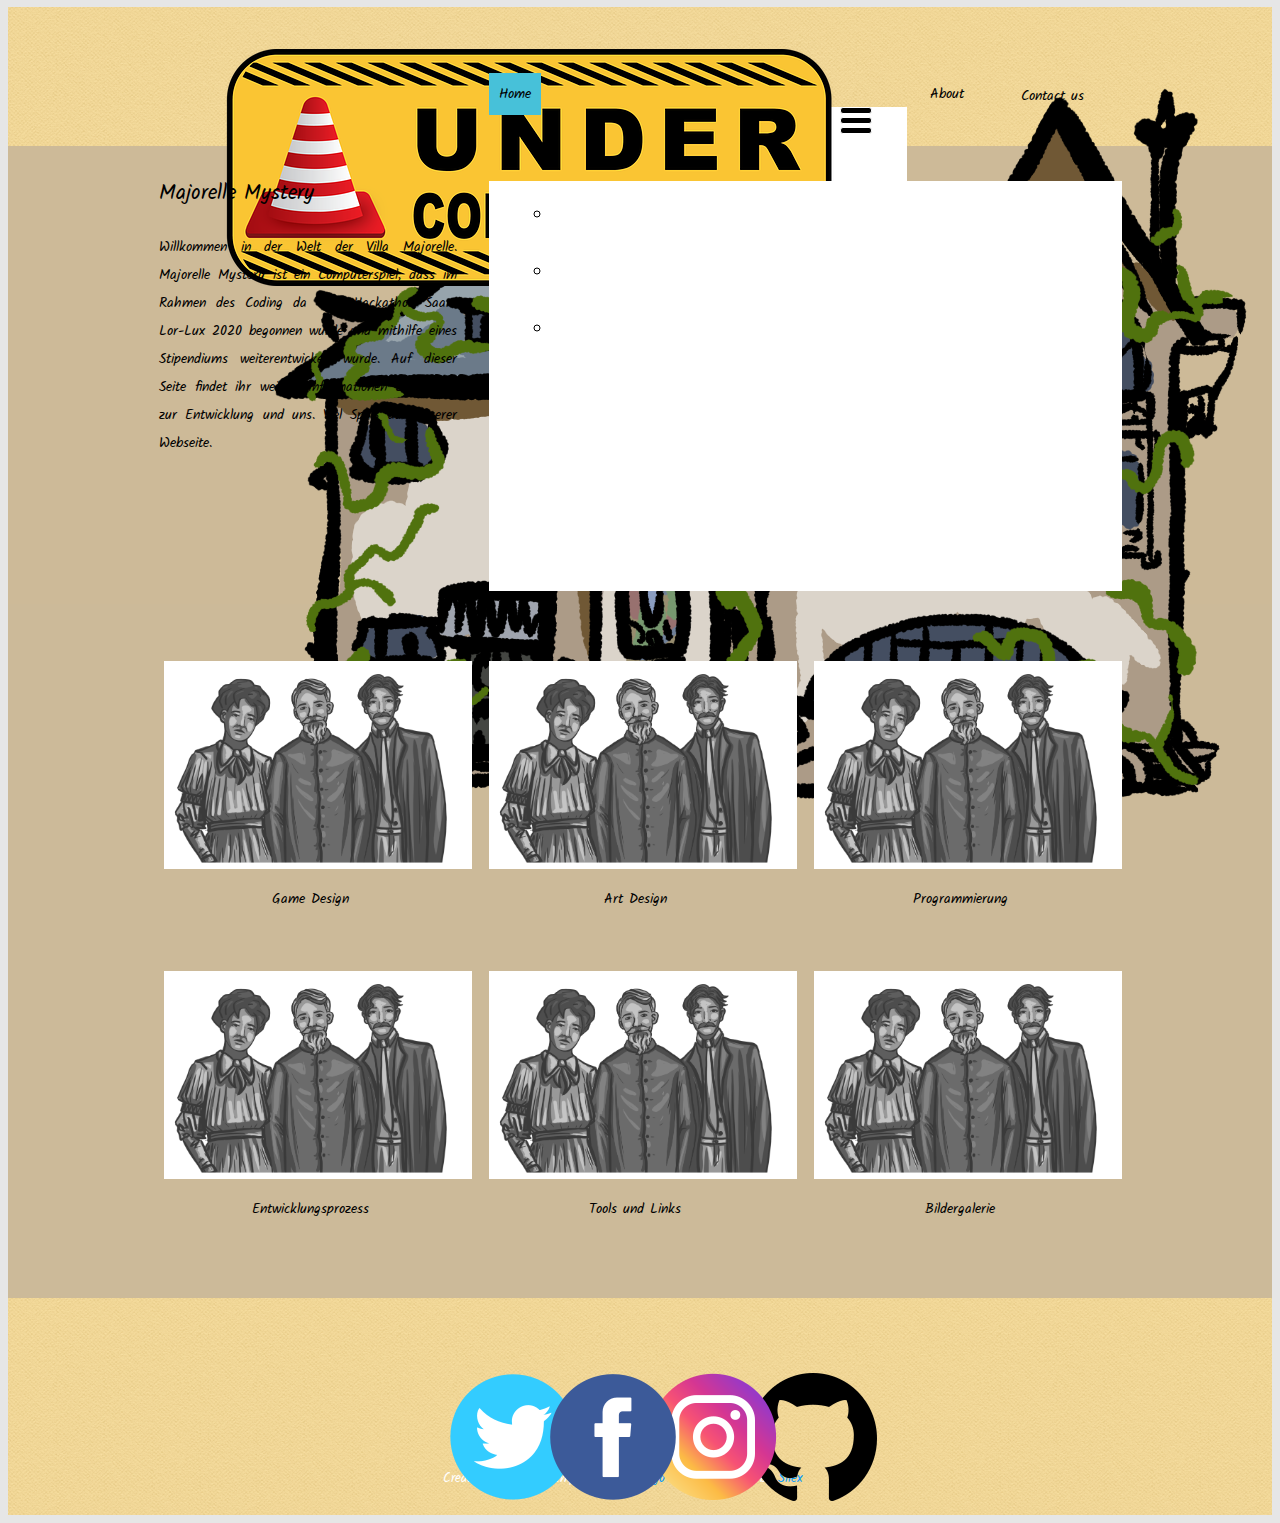
==== commit 1aa2e35d: "Update" ====
--- a/index.html
+++ b/index.html
@@ -1,122 +1,158 @@
-<!DOCTYPE html><html lang=""><head><script type="text/javascript" class="silex-json-styles" data-silex-static="">
-    window.silex = window.silex || {}
-    window.silex.data = {"site":{"width":980},"pages":[{"id":"page-home","displayName":"Home","link":{"linkType":"LinkTypePage","href":"#!page-home"},"canDelete":true,"canProperties":true,"canMove":true,"canRename":true,"opened":false},{"id":"page-products","displayName":"Products","link":{"linkType":"LinkTypePage","href":"#!page-products"},"canDelete":true,"canProperties":true,"canMove":true,"canRename":true,"opened":false},{"id":"page-about","displayName":"About","link":{"linkType":"LinkTypePage","href":"#!page-about"},"canDelete":true,"canProperties":true,"canMove":true,"canRename":true,"opened":false},{"id":"page-contact","displayName":"Contact","link":{"linkType":"LinkTypePage","href":"#!page-contact"},"canDelete":true,"canProperties":true,"canMove":true,"canRename":true,"opened":false}]}</script>
-    <title>Eco template</title>
+<!doctype html><html lang=""><head>
+    <title>Eco template - Home</title>
     <meta charset="UTF-8">
     <meta name="generator" content="Silex v2.2.12">
     <!-- leave this for stats -->
-    <script type="text/javascript" src="https://editor.silex.me/static/2.11/jquery.js" data-silex-static=""></script>
-    <script type="text/javascript" src="https://editor.silex.me/static/2.11/jquery-ui.js" data-silex-static="" data-silex-remove-publish=""></script>
-    <script type="text/javascript" src="https://editor.silex.me/static/2.11/pageable.js" data-silex-static="" data-silex-remove-publish=""></script>
-    <script type="text/javascript" src="https://editor.silex.me/static/2.11/front-end.js" data-silex-static=""></script>
+    <script type="text/javascript" src="http://localhost:6805/static/2.11/jquery.js"></script>
+    
+    
+    <script type="text/javascript" src="http://localhost:6805/static/2.11/front-end.js"></script>
     <!-- Normalize -->
-    <link href="https://editor.silex.me/static/2.11/normalize.css" rel="stylesheet" data-silex-static="">
+    <link href="http://localhost:6805/static/2.11/normalize.css" rel="stylesheet">
     <!-- Silex style -->
-    <link href="https://editor.silex.me/static/2.11/front-end.css" rel="stylesheet" data-silex-static="">
-
-    <style type="text/css" class="silex-style"></style>
+    <link href="http://localhost:6805/static/2.11/front-end.css" rel="stylesheet">
+
+    
     <script type="text/javascript" class="silex-script"></script>
 
-    <style class="silex-inline-styles" type="text/css">.body-initial {background-color: rgb(230, 230, 230);}.silex-id-1483139730465-7 {background-color: rgba(255,233,185,1); background-image: url(../../../../../libs/templates/silex-templates/eco1/assets/seamless_paper_texture.png); border-width: 0 0 1px 0; border-style: groove; position: static; margin-top: -1px;}.silex-id-1483139730465-6 {background-color: transparent; min-height: 139px; position: relative; margin-left: auto; margin-right: auto;}.silex-id-1552773751232-5 {width: 33px; background-color: transparent; top: 100px; left: 686px; min-height: 27px; position: absolute;}.silex-id-1439156722322-45 {width: 648px; top: 43px; left: 333px; min-height: 56px; position: absolute;}.silex-id-1552773787501-6 {width: 100px; background-color: rgb(255, 255, 255); top: 100px; left: 653px; min-height: 100px; position: absolute;}.silex-id-1483139563582-5 {min-width: 980px; background-color: rgba(205,186,152,1); position: static; margin-top: -1px;}.silex-id-1483139563581-4 {background-color: transparent; min-height: 459px; position: relative; margin-left: auto; margin-right: auto;}.silex-id-1538164447623-6 {height: 331px; width: 635px; background-color: rgba(255,255,255,1); top: 84px; left: 336px; border-width: 5px 5px 5px 5px; border-style: solid; border-color: rgba(255,255,255,1); position: absolute;}.silex-id-1439156722120-43 {width: 300px; top: 86px; left: 0px; border-top-color: rgb(0, 0, 0); border-right-color: rgb(0, 0, 0); border-bottom-color: rgb(0, 0, 0); border-left-color: rgb(0, 0, 0); min-height: 273px; position: absolute;}.silex-id-1439156719794-20 {width: 200px; top: 361px; left: 30px; background-color: rgba(0,153,255,1); border-top-width: 5px; border-right-width: 5px; border-bottom-width: 5px; border-left-width: 5px; border-top-style: solid; border-right-style: solid; border-bottom-style: solid; border-left-style: solid; border-top-color: rgb(0, 153, 255); border-right-color: rgb(0, 153, 255); border-bottom-color: rgb(0, 153, 255); border-left-color: rgb(0, 153, 255); min-height: 20px; position: absolute;}.silex-id-1483139324559-3 {background-color: rgba(255,255,255,1); min-width: 980px; background-image: url(../../../../../libs/templates/silex-templates/eco1/assets/halftone.png); position: static; margin-top: -1px;}.silex-id-1483139324558-2 {background-color: transparent; min-height: 695px; position: relative; margin-left: auto; margin-right: auto;}.silex-id-1439156722018-42 {width: 333px; top: 45px; left: 0px; background-color: transparent; min-height: 309px; position: absolute;}.silex-id-1439156721917-41 {width: 300px; top: 12px; left: 2px; background-color: rgb(255, 255, 255); background-image: url(../../../../../libs/templates/silex-templates/eco1/assets/goat.jpg); background-size: cover; background-repeat-x: no-repeat; background-repeat-y: no-repeat; background-position-x: 50%; background-position-y: 50%; border-top-width: 4px; border-right-width: 4px; border-bottom-width: 4px; border-left-width: 4px; border-top-style: solid; border-right-style: solid; border-bottom-style: solid; border-left-style: solid; border-top-color: rgb(255, 255, 255); border-right-color: rgb(255, 255, 255); border-bottom-color: rgb(255, 255, 255); border-left-color: rgb(255, 255, 255); min-height: 200px; position: absolute;}.silex-id-1439156721312-35 {width: 298px; top: 236px; left: 2px; min-height: 32px; position: absolute;}.silex-id-1439156721615-38 {width: 341px; top: 57px; left: 326px; background-color: transparent; min-height: 309px; position: absolute;}.silex-id-1439156721514-37 {width: 300px; top: 5px; left: 0px; background-color: rgb(255, 255, 255); background-image: url(../../../../../libs/templates/silex-templates/eco1/assets/boat.jpg); background-size: cover; background-repeat-x: no-repeat; background-repeat-y: no-repeat; background-position-x: 50%; background-position-y: 50%; border-top-width: 4px; border-right-width: 4px; border-bottom-width: 4px; border-left-width: 4px; border-top-style: solid; border-right-style: solid; border-bottom-style: solid; border-left-style: solid; border-top-color: rgb(255, 255, 255); border-right-color: rgb(255, 255, 255); border-bottom-color: rgb(255, 255, 255); border-left-color: rgb(255, 255, 255); min-height: 200px; position: absolute;}.silex-id-1439156720906-31 {width: 298px; top: 236px; left: 3px; min-height: 32px; position: absolute;}.silex-id-1439156721210-34 {width: 341px; top: 56px; left: 658px; background-color: transparent; min-height: 309px; position: absolute;}.silex-id-1439156721110-33 {width: 300px; top: 5px; left: 2px; background-color: rgb(255, 255, 255); background-image: url(../../../../../libs/templates/silex-templates/eco1/assets/duck.jpg); background-size: cover; background-repeat-x: no-repeat; background-repeat-y: no-repeat; background-position-x: 50%; background-position-y: 50%; border-top-width: 4px; border-right-width: 4px; border-bottom-width: 4px; border-left-width: 4px; border-top-style: solid; border-right-style: solid; border-bottom-style: solid; border-left-style: solid; border-top-color: rgb(255, 255, 255); border-right-color: rgb(255, 255, 255); border-bottom-color: rgb(255, 255, 255); border-left-color: rgb(255, 255, 255); min-height: 200px; position: absolute;}.silex-id-1439156721715-39 {width: 298px; top: 236px; left: 2px; min-height: 32px; position: absolute;}.silex-id-1483140114350-8 {background-color: rgba(255,255,255,1); min-width: 980px; background-image: url(../../../../../libs/templates/silex-templates/eco1/assets/halftone.png); position: static; margin-top: -1px;}.silex-id-1483140114351-9 {background-color: transparent; min-height: 693px; position: relative; margin-left: auto; margin-right: auto;}.silex-id-1483140123370-22 {width: 763px; top: 30px; left: 0px; min-height: 75px; position: absolute;}.silex-id-1548873003503-4 {height: 387px; width: 460px; background-color: transparent; top: 148px; left: 520px; position: absolute;}.silex-id-1548873044453-5 {width: 460px; height: 400px; background-color: transparent; top: 148px; left: 0px; position: absolute;}.silex-id-1492633712778-6 {background-color: rgba(255,255,255,1); background-image: url(../../../../../libs/templates/silex-templates/eco1/assets/halftone.png); min-width: 980px; position: static; margin-top: -1px;}.silex-id-1492633712777-5 {min-height: 627px; position: relative; margin-left: auto; margin-right: auto;}.silex-id-1492633761489-8 {width: 763px; top: 30px; left: 0px; min-height: 64px; position: absolute;}.silex-id-1492633694354-4 {background-color: rgba(255,255,255,1); background-image: url(../../../../../libs/templates/silex-templates/eco1/assets/halftone.png); position: static; margin-top: -1px;}.silex-id-1492633694353-3 {min-height: 800px; position: relative; margin-left: auto; margin-right: auto;}.silex-id-1492633737513-7 {width: 763px; top: 30px; left: 0px; min-height: 75px; position: absolute;}.silex-id-1483139189898-1 {background-color: rgba(56,56,56,1); min-width: 980px; background-image: url(../../../../../libs/templates/silex-templates/eco1/assets/footer_lodyas.png); position: static; margin-top: -1px;}.silex-id-1483139189897-0 {background-color: transparent; min-height: 217px; position: relative; margin-left: auto; margin-right: auto;}.silex-id-1439156720299-25 {width: 70px; top: 32px; left: 487px; height: 70px; position: absolute;}.silex-id-1439156720197-24 {width: 70px; top: 32px; left: 588px; height: 70px; position: absolute;}.silex-id-1439156720096-23 {width: 70px; top: 32px; left: 688px; height: 70px; position: absolute;}.silex-id-1439156719995-22 {width: 70px; top: 32px; left: 790px; height: 70px; position: absolute;}.silex-id-1439156719895-21 {width: 70px; top: 32px; left: 892px; height: 70px; position: absolute;}.silex-id-1439156720704-29 {width: 265px; top: 28px; left: 0px; height: 79px; position: absolute;}.silex-id-1439156720502-27 {width: 589px; top: 152px; left: 174px; background-color: transparent; min-height: 34px; position: absolute;}.silex-id-1594133214699-0 {width: 211px; height: 79px; position: absolute; top: 30px; left: 0px;}.silex-id-1615462588902-6 {width: 333px; top: 370px; left: -9px; background-color: transparent; min-height: 309px; position: absolute;}.silex-id-1615462588902-8 {width: 298px; top: 236px; left: 2px; min-height: 32px; position: absolute;}.silex-id-1615462588902-9 {width: 300px; top: 12px; left: 2px; background-color: rgb(255, 255, 255); background-image: url(../../../../../libs/templates/silex-templates/eco1/assets/goat.jpg); background-size: cover; background-repeat-x: no-repeat; background-repeat-y: no-repeat; background-position-x: 50%; background-position-y: 50%; border-top-width: 4px; border-right-width: 4px; border-bottom-width: 4px; border-left-width: 4px; border-top-style: solid; border-right-style: solid; border-bottom-style: solid; border-left-style: solid; border-top-color: rgb(255, 255, 255); border-right-color: rgb(255, 255, 255); border-bottom-color: rgb(255, 255, 255); border-left-color: rgb(255, 255, 255); min-height: 200px; position: absolute;}.silex-id-1615462622063-18 {width: 341px; top: 370px; left: 322px; background-color: transparent; min-height: 309px; position: absolute;}.silex-id-1615462622063-19 {width: 300px; top: 5px; left: 0px; background-color: rgb(255, 255, 255); background-image: url(../../../../../libs/templates/silex-templates/eco1/assets/boat.jpg); background-size: cover; background-repeat-x: no-repeat; background-repeat-y: no-repeat; background-position-x: 50%; background-position-y: 50%; border-top-width: 4px; border-right-width: 4px; border-bottom-width: 4px; border-left-width: 4px; border-top-style: solid; border-right-style: solid; border-bottom-style: solid; border-left-style: solid; border-top-color: rgb(255, 255, 255); border-right-color: rgb(255, 255, 255); border-bottom-color: rgb(255, 255, 255); border-left-color: rgb(255, 255, 255); min-height: 200px; position: absolute;}.silex-id-1615462622063-21 {width: 298px; top: 236px; left: 3px; min-height: 32px; position: absolute;}.silex-id-1615462652400-26 {width: 341px; top: 969px; left: 762px; background-color: transparent; min-height: 309px; position: absolute;}.silex-id-1615462652401-27 {width: 300px; top: 5px; left: 2px; background-color: rgb(255, 255, 255); background-image: url(../../../../../libs/templates/silex-templates/eco1/assets/duck.jpg); background-size: cover; background-repeat-x: no-repeat; background-repeat-y: no-repeat; background-position-x: 50%; background-position-y: 50%; border-top-width: 4px; border-right-width: 4px; border-bottom-width: 4px; border-left-width: 4px; border-top-style: solid; border-right-style: solid; border-bottom-style: solid; border-left-style: solid; border-top-color: rgb(255, 255, 255); border-right-color: rgb(255, 255, 255); border-bottom-color: rgb(255, 255, 255); border-left-color: rgb(255, 255, 255); min-height: 200px; position: absolute;}.silex-id-1615462652401-29 {width: 298px; top: 236px; left: 2px; min-height: 32px; position: absolute;}@media only screen and (max-width: 480px) {.silex-id-1552773751232-5 {left: -12px; top: 2010px;}.silex-id-1552773787501-6 {left: 386px; top: 59px; background-color: transparent; width: 20px; min-height: 20px;}.silex-id-1483139563582-5 {top: 200px; left: 0px;}.silex-id-1483139563581-4 {min-height: 657px;}.silex-id-1439156722120-43 {top: 251px; left: 11px; width: 423px; min-height: 199px;}.silex-id-1439156719794-20 {width: 443px; min-height: 30px;}.silex-id-1483139324559-3 {top: 832px; left: 0px;}.silex-id-1483139324558-2 {min-height: 945px;}.silex-id-1439156722018-42 {top: 22px; left: 11px; width: 423px; min-height: 271px;}.silex-id-1439156721917-41 {top: 1px; left: 7px; width: 401px; min-height: 200px;}.silex-id-1439156721312-35 {top: 238px; left: 11px; width: 401px; min-height: 32px;}.silex-id-1439156721615-38 {top: 337px; left: 11px; width: 423px; min-height: 271px;}.silex-id-1439156721514-37 {top: 1px; left: 7px; width: 401px; min-height: 200px;}.silex-id-1439156720906-31 {top: 238px; left: 11px; width: 401px; min-height: 32px;}.silex-id-1439156721210-34 {top: 652px; left: 11px; width: 423px; min-height: 271px;}.silex-id-1439156721110-33 {top: 1px; left: 7px; width: 401px; min-height: 200px;}.silex-id-1439156721715-39 {top: 238px; left: 11px; width: 401px; min-height: 32px;}.silex-id-1483140114350-8 {top: 200px; left: 0px;}.silex-id-1483140114351-9 {min-height: 541px;}.silex-id-1483140123370-22 {top: 11px; left: 11px; width: 423px; min-height: 520px;}.silex-id-1492633761489-8 {top: 11px; left: 11px; width: 423px; min-height: 520px;}.silex-id-1492633737513-7 {top: 11px; left: 11px; width: 423px; min-height: 520px;}.silex-id-1483139189898-1 {top: 1131px; left: 0px;}.silex-id-1483139189897-0 {min-height: 268px;}.silex-id-1615462588902-6 {top: 22px; left: 11px; width: 423px; min-height: 271px;}.silex-id-1615462588902-8 {top: 238px; left: 11px; width: 401px; min-height: 32px;}.silex-id-1615462588902-9 {top: 1px; left: 7px; width: 401px; min-height: 200px;}.silex-id-1615462622063-18 {top: 337px; left: 11px; width: 423px; min-height: 271px;}.silex-id-1615462622063-19 {top: 1px; left: 7px; width: 401px; min-height: 200px;}.silex-id-1615462622063-21 {top: 238px; left: 11px; width: 401px; min-height: 32px;}.silex-id-1615462652400-26 {top: 652px; left: 11px; width: 423px; min-height: 271px;}.silex-id-1615462652401-27 {top: 1px; left: 7px; width: 401px; min-height: 200px;}.silex-id-1615462652401-29 {top: 238px; left: 11px; width: 401px; min-height: 32px;}}</style>
-    
-
-    
-
-    
-
-
-
-
-
-
-
-
-
-
-
-
-
-
-
-    
-    <style type="text/css" class="silex-style-settings">.website-width {width: 980px;}@media (min-width: 481px) {.silex-editor {min-width: 1180px;}}</style>
-
-
-
-
-
-
-
-
-
-
-
-
-
-
-
-
-
-
-
-
-    
-
-    
-    
-<link href="https://fonts.googleapis.com/css?family=Roboto" rel="stylesheet" class="silex-custom-font"><meta name="viewport" content="width=device-width, initial-scale=1"><script data-dependency="" src="https://editor.silex.me/static/2.11/unslider/unslider-min.js" data-silex-static=""></script><script data-dependency="" type="text/javascript" src="https://cdn.jsdelivr.net/gh/openlayers/openlayers.github.io@master/en/v6.3.1/build/ol.js"></script><link data-dependency="" rel="stylesheet" href="https://editor.silex.me/static/2.11/unslider/unslider.css" data-silex-static=""><link data-dependency="" href="https://cdn.jsdelivr.net/gh/openlayers/openlayers.github.io@master/en/v6.3.1/css/ol.css" rel="stylesheet" type="text/css"><link href="https://fonts.googleapis.com/css2?family=Kalam:wght@300&amp;display=swap" rel="stylesheet" class="silex-custom-font"><style class="silex-prodotype-style" type="text/css" data-style-id="all-style">h2 {font-weight: normal;}.text-element > .silex-element-content {font-family: 'Roboto', sans-serif; font-size: 14px; line-height: 2;}a {color: #000000; text-decoration: none;}[data-silex-href] {color: #000000; text-decoration: none;}</style><style class="silex-prodotype-style" type="text/css" data-style-id="nav">.nav.text-element > .silex-element-content {text-align: right;}.nav a {color: #000000; text-decoration: none;}.nav [data-silex-href] {color: #000000; text-decoration: none;}.nav .page-link-active {color: #000000; background-color: #47c1d9; padding-top: 10px; padding-left: 10px; padding-bottom: 10px; padding-right: 10px;}</style><style class="silex-prodotype-style" type="text/css" data-style-id="header">.header.text-element > .silex-element-content {font-family: 'Kalam', cursive; text-align: center;}.header a {text-decoration: none;}.header [data-silex-href] {text-decoration: none;}.header .page-link-active {color: #0099FF;}</style><style class="silex-prodotype-style" type="text/css" data-style-id="footer">.footer a {color: #0099FF;}.footer [data-silex-href] {color: #0099FF;}</style><style class="silex-prodotype-style" type="text/css" data-style-id="button">.button.text-element > .silex-element-content {color: #ffffff; text-align: center;}</style><style class="silex-prodotype-style" type="text/css" data-style-id="captions">.captions.text-element > .silex-element-content {text-align: center;}</style><style class="silex-prodotype-style" type="text/css" data-style-id="hamburger-menu">@media only screen and (max-width: 480px) {.hamburger-menu.text-element > .silex-element-content {font-size: 1.5em;}.hamburger-menu ul li {list-style-type: none; line-height: 2; text-indent: 10px;}.hamburger-menu .page-link-active {color: #0099FF;}}</style></head>
-
-<body class="body-initial all-style enable-mobile prevent-resizable prevent-selectable editable-style silex-runtime" data-silex-type="container-element" data-silex-id="body-initial" style="">
-
-
-
-
-
-
-
-
-
-
-
-
-
-
-
-
-
-
-
-
-
-
-    
-
-
-
-
-
-
-
-
-
-
-
-
-
-
-
-
-
-    <section data-silex-type="container-element" class="container-element editable-style silex-id-1483139730465-7 section-element prevent-resizable" data-silex-id="silex-id-1483139730465-7">
-        <div data-silex-type="container-element" class="editable-style silex-element-content website-width silex-id-1483139730465-6 container-element" data-silex-id="silex-id-1483139730465-6">
-            
-            
-        <div data-silex-type="text-element" class="editable-style silex-id-1552773751232-5 text-element silex-component prevent-resizable hide-on-desktop hamburger-menu prevent-auto-z-index" data-silex-id="silex-id-1552773751232-5"><div class="silex-element-content normal"><style>.hamburger-menu_1615455786279_392 {position: absolute; z-index: 20;}.silex-editor .hamburger-menu_1615455786279_392 nav {left: -9999px;}.hamburger-menu_1615455786279_392 nav ul {margin-top: 80px;}.hamburger-menu_1615455786279_392 nav {opacity: 0; position: absolute; background-color: #ededed; transition: left 1s ease, height 0s ease 1s; left: -300px; width: 300px; height: 20px;}.hamburger-menu_1615455786279_392.open nav {opacity: 1; height: 100vh; left: 0; transition: left 1s ease, height 0s ease 0s;}.hamburger-menu_1615455786279_392 .nav-container {z-index: 10; position: absolute;}.hamburger-menu_1615455786279_392.open .nav-container {}.hamburger-menu_1615455786279_392 .hamburger-btn {z-index: 20; cursor: pointer; position: absolute;}.hamburger-menu_1615455786279_392 .hamburger-btn span {display: block; width: 30px; height: 5px; margin-bottom: 3px; position: relative; background-color: #000000; border: 1px solid #ffffff; border-radius: 3px; transition: border-color 0.1s ease-in,
+    
+    
+
+    
+
+    
+
+
+
+
+
+
+
+
+
+
+
+
+
+
+
+    
+    
+
+
+
+
+
+
+
+
+
+
+
+
+
+
+
+
+
+
+
+
+    
+
+    
+    
+<link href="https://fonts.googleapis.com/css?family=Roboto" rel="stylesheet" class="silex-custom-font"><meta name="viewport" content="width=device-width, initial-scale=1"><link href="https://fonts.googleapis.com/css2?family=Kalam:wght@300&amp;display=swap" rel="stylesheet" class="silex-custom-font"><script src="http://localhost:6805/static/2.11/unslider/unslider-min.js"></script><link rel="stylesheet" href="http://localhost:6805/static/2.11/unslider/unslider.css"><script src="js/script.js" type="text/javascript"></script><link href="css/styles.css" rel="stylesheet" type="text/css"><style>body { opacity: 0; transition: .25s opacity ease; }</style></head>
+
+<body class="body-initial all-style enable-mobile prevent-resizable prevent-selectable editable-style silex-runtime silex-published" data-silex-type="container-element" style="" data-current-page="page-home">
+
+
+
+
+
+
+
+
+
+
+
+
+
+
+
+
+
+
+
+
+
+
+    
+
+
+
+
+
+
+
+
+
+
+
+
+
+
+
+
+
+    
+    
+    
+
+
+
+    
+
+
+
+
+
+
+
+
+
+
+
+
+
+
+
+
+
+
+
+
+    
+    
+    
+
+
+
+
+
+
+
+
+<section data-silex-type="container-element" class="container-element editable-style silex-id-1483139730465-7 section-element prevent-resizable">
+        <div data-silex-type="container-element" class="editable-style silex-element-content website-width silex-id-1483139730465-6 container-element">
+            
+            
+        <div data-silex-type="text-element" class="editable-style silex-id-1552773751232-5 text-element silex-component prevent-resizable hide-on-desktop hamburger-menu prevent-auto-z-index"><div class="silex-element-content normal"><style>.hamburger-menu_1615509415682_282 {position: absolute; z-index: 20;}.silex-editor .hamburger-menu_1615509415682_282 nav {left: -9999px;}.hamburger-menu_1615509415682_282 nav ul {margin-top: 80px;}.hamburger-menu_1615509415682_282 nav {opacity: 0; position: absolute; background-color: #ededed; transition: left 1s ease, height 0s ease 1s; left: -300px; width: 300px; height: 20px;}.hamburger-menu_1615509415682_282.open nav {opacity: 1; height: 100vh; left: 0; transition: left 1s ease, height 0s ease 0s;}.hamburger-menu_1615509415682_282 .nav-container {z-index: 10; position: absolute;}.hamburger-menu_1615509415682_282.open .nav-container {}.hamburger-menu_1615509415682_282 .hamburger-btn {z-index: 20; cursor: pointer; position: absolute;}.hamburger-menu_1615509415682_282 .hamburger-btn span {display: block; width: 30px; height: 5px; margin-bottom: 3px; position: relative; background-color: #000000; border: 1px solid #ffffff; border-radius: 3px; transition: border-color 0.1s ease-in,
       opacity 0.1s ease-in,
       transform 0.1s ease-in,
-      background 0.1s ease-in;}.hamburger-menu_1615455786279_392.open .hamburger-btn span {border-color: rgba(255, 255, 255, 0);}.hamburger-menu_1615455786279_392 .hamburger-btn span:first-child {transform-origin: 4px -2px;}.hamburger-menu_1615455786279_392.open .hamburger-btn span:first-child {transform: rotate(45deg) translate(7px, -4px);}.hamburger-menu_1615455786279_392.open .hamburger-btn span:nth-last-child(2) {opacity: 0;}.hamburger-menu_1615455786279_392 .hamburger-btn span:nth-child(3) {transform-origin: -11px 4px;}.hamburger-menu_1615455786279_392.open .hamburger-btn span:nth-child(3) {transform: rotate(-45deg) translate(0, 12px);}</style>
+      background 0.1s ease-in;}.hamburger-menu_1615509415682_282.open .hamburger-btn span {border-color: rgba(255, 255, 255, 0);}.hamburger-menu_1615509415682_282 .hamburger-btn span:first-child {transform-origin: 4px -2px;}.hamburger-menu_1615509415682_282.open .hamburger-btn span:first-child {transform: rotate(45deg) translate(7px, -4px);}.hamburger-menu_1615509415682_282.open .hamburger-btn span:nth-last-child(2) {opacity: 0;}.hamburger-menu_1615509415682_282 .hamburger-btn span:nth-child(3) {transform-origin: -11px 4px;}.hamburger-menu_1615509415682_282.open .hamburger-btn span:nth-child(3) {transform: rotate(-45deg) translate(0, 12px);}</style>
 <!-- inspired by https://codepen.io/erikterwan/pen/EVzeRP -->
-<div class="hamburger-menu_1615455786279_392 closed">
+<div class="hamburger-menu_1615509415682_282 closed">
     <div class="hamburger-btn ">
       <span></span>
       <span></span>
@@ -127,13 +163,13 @@
         <nav role="navigation" class="">
             <ul>
             
-                <li><a href="#!page-home" class="page-link-active">Home</a></li>
-            
-                <li><a href="#!page-products">Products</a></li>
-            
-                <li><a href="#!page-about">About</a></li>
-            
-                <li><a href="#!page-contact">Contact</a></li>
+                <li><a href="./" class="page-link-active">Home</a></li>
+            
+                <li><a href="products.html">Products</a></li>
+            
+                <li><a href="about.html">About</a></li>
+            
+                <li><a href="contact.html" class="">Contact</a></li>
             
             </ul>
         </nav>
@@ -145,26 +181,26 @@
   var isOpen = false;
   function close() {
     isOpen = false;
-    $('.hamburger-menu_1615455786279_392').removeClass('open');
-    $('.hamburger-menu_1615455786279_392').addClass('closed');
+    $('.hamburger-menu_1615509415682_282').removeClass('open');
+    $('.hamburger-menu_1615509415682_282').addClass('closed');
   }
   function open() {
     isOpen = true;
-    $('.hamburger-menu_1615455786279_392').addClass('open');
-    $('.hamburger-menu_1615455786279_392').removeClass('closed');
+    $('.hamburger-menu_1615509415682_282').addClass('open');
+    $('.hamburger-menu_1615509415682_282').removeClass('closed');
   }
   function toggle() {
     if(isOpen) close();
     else open();
   }
-  var silexElement = $('.hamburger-menu_1615455786279_392').closest('.editable-style');
+  var silexElement = $('.hamburger-menu_1615509415682_282').closest('.editable-style');
   function move(data) {
     var offset = silexElement.offset();
-    $('.hamburger-menu_1615455786279_392 .nav-container').css({
+    $('.hamburger-menu_1615509415682_282 .nav-container').css({
       'transform': 'translate(' + (data.scrollLeft - (offset.left/data.scale)) + 'px, ' + (data.scrollTop - (offset.top/data.scale)) + 'px)'
     });
   }
-  $('.hamburger-menu_1615455786279_392 .hamburger-btn').click(function() { toggle(); });
+  $('.hamburger-menu_1615509415682_282 .hamburger-btn').click(function() { toggle(); });
   $(document).on('silex.scroll silex.resize', function(e) {
     close();
     move(window.silex);
@@ -172,34 +208,24 @@
   close();
 })();
 </script>
-</div></div><div data-silex-type="container-element" class="editable-style silex-id-1552773787501-6 container-element hide-on-desktop" data-silex-id="silex-id-1552773787501-6"></div><div data-silex-type="image-element" class="editable-style image-element silex-id-1594133214699-0" data-silex-id="silex-id-1594133214699-0" style=""><img src="../../../../../libs/templates/silex-templates/eco1/assets/fake-logo.png"></div><div class="editable-style text-element silex-id-1439156722322-45 hide-on-mobile nav" data-silex-type="text-element" data-silex-id="silex-id-1439156722322-45" style="">
-                <div class="silex-element-content normal"><p><a href="#!page-home" class="page-link-active">Home</a>&nbsp; &nbsp; &nbsp; &nbsp; &nbsp; &nbsp; &nbsp; &nbsp; <a href="#!page-products" class="">Products</a>&nbsp; &nbsp; &nbsp; &nbsp; &nbsp; &nbsp; &nbsp; &nbsp; <a href="#!page-about" class="">About</a>&nbsp; &nbsp; &nbsp; &nbsp; &nbsp; &nbsp; &nbsp; &nbsp;                         <a href="#!page-contact" class="">Contact us
-                        </a></p></div>
+</div></div><div data-silex-type="container-element" class="editable-style silex-id-1552773787501-6 container-element hide-on-desktop"></div><div data-silex-type="image-element" class="editable-style image-element silex-id-1594133214699-0" style=""><img src="assets/frame0002.png"></div><div data-silex-type="container-element" class="editable-style container-element silex-id-1615508100342-0" style=""><div data-silex-type="image-element" class="editable-style image-element silex-id-1615508126606-1" style=""><img src="assets/sign-2408065_640.png"></div></div><div data-silex-type="text-element" class="editable-style text-element silex-id-1615505839774-293 nav" style=""><div class="silex-element-content normal"><p><a href="./" linktype="LinkTypePage" class="page-link-active">Home</a></p></div></div><div data-silex-type="text-element" class="editable-style text-element silex-id-1615509597008-0 nav" style=""><div class="silex-element-content normal"><p><a href="about.html" linktype="LinkTypePage">About</a></p></div></div><div class="editable-style text-element silex-id-1439156722322-45 hide-on-mobile nav" data-silex-type="text-element" style="">
+                <div class="silex-element-content normal"><p><a href="contact.html" title="Kontaktformular" class="">Contact us</a>
+                        </p></div>
             </div></div>
-    </section>
-    <section data-silex-type="container-element" class="container-element editable-style silex-id-1483139563582-5 section-element prevent-resizable page-home paged-element" data-silex-id="silex-id-1483139563582-5" style="">
-        <div data-silex-type="container-element" class="editable-style silex-element-content website-width silex-id-1483139563581-4 container-element" data-silex-id="silex-id-1483139563581-4" style="">
-
-
-
-
-
-            
-            
-            
-        <div data-silex-type="html-element" class="editable-style silex-id-1538164447623-6 html-element silex-component silex-component-slideshow silex-use-height-not-minheight" data-silex-id="silex-id-1538164447623-6" style=""><div class="silex-element-content"><div id="parent_1615455786306_485">
+    </section><section data-silex-type="container-element" class="container-element editable-style silex-id-1483139563582-5 section-element prevent-resizable page-home paged-element paged-element-visible" style="">
+        <div data-silex-type="container-element" class="editable-style silex-element-content website-width silex-id-1483139563581-4 container-element" style="">
+
+
+
+
+
+            
+            
+            
+        <div data-silex-type="html-element" class="editable-style silex-id-1538164447623-6 html-element silex-component silex-component-slideshow silex-use-height-not-minheight hide-on-mobile" style=""><div class="silex-element-content"><div id="parent_1615509580747_899">
 <!-- preview -->
-<div class="prodotype-preview">
-  
-  <div class="preview-text prodotype-force-size"><p>~ Preview ~</p></div>
-  <figure class="slide-0">
-    <div class="slide-image prodotype-force-size">
-      
-    </div>
-  </figure>
-  
-</div>
-<div id="id_1615455786306_485">
+
+<div id="id_1615509580747_899">
   <!-- runtime -->
   <!-- the whole slideshow -->
   <ul class="prodotype-runtime">
@@ -228,25 +254,17 @@
       
     </figure></li>
   
-    <li><figure class="slide-3">
-      
-      <div class="slide-image">
-        
-      </div>
-      
-    </figure></li>
-  
   </ul>
 </div>
 </div>
-<style type="text/css">#parent_1615455786306_485 .prodotype-preview {list-style-type: none; margin: 0; padding: 0;}#parent_1615455786306_485 .prodotype-preview .preview-text {display: flex; align-items: center; justify-content: center;}#parent_1615455786306_485 .prodotype-preview .preview-text p {z-index: 1; background-color: black; color: white;}#parent_1615455786306_485 .slide-0 .slide-image {background-image: url(http://localhost:6805/ce/fs/get/Documents/silex-templates/eco1/assets/boat.jpg);}#parent_1615455786306_485 .slide-1 .slide-image {background-image: url(http://localhost:6805/ce/fs/get/Documents/silex-templates/eco1/assets/duck.jpg);}#parent_1615455786306_485 .slide-2 .slide-image {background-image: url(http://localhost:6805/ce/fs/get/Documents/silex-templates/eco1/assets/goat.jpg);}#parent_1615455786306_485 .slide-3 .slide-image {background-image: url(http://localhost:6805/ce/fs/get/Documents/silex-templates/eco1/assets/slider1.jpg);}#parent_1615455786306_485 .slide-image {width: 100%; display: flex; justify-content: center; background-repeat: no-repeat; background-size: cover; background-position: 50%; align-items: flex-end;}#parent_1615455786306_485 figcaption {padding: 50px; color: white; background-color: rgba(0,0,0,0.5); width: 100%; text-align: center;}#parent_1615455786306_485 .unslider-nav {position: absolute; bottom: 10px; left: 0; right: 0; top: auto; margin: 0;}#parent_1615455786306_485 .unslider-nav ol {text-align: center;}#parent_1615455786306_485 .unslider-nav ol li.unslider-active {background: #fff; cursor: default; opacity: 1;}#parent_1615455786306_485 .unslider-nav ol li {display: inline-block; float: none; width: 6px; height: 6px; margin: 0 4px; padding: 3px; background: transparent; border-radius: 10px; overflow: hidden; text-indent: -999em; border: 2px solid #fff; cursor: pointer; opacity: .4;}#parent_1615455786306_485 .unslider-arrow {display: block; width: 32px; height: 32px; top: 50%; right: 16px; left: auto; margin-top: -16px; overflow: hidden; background: rgba(0,0,0,.2) no-repeat 50% 50%; background-image: url([data-uri]); background-size: 7px 11px; border-radius: 32px; text-indent: -999em; opacity: .6; transition: opacity .2s;}#parent_1615455786306_485 .unslider-arrow.prev {left: 16px; right: auto; -ms-transform: rotate(-180deg); transform: rotate(-180deg);}</style>
+<style type="text/css">#parent_1615509580747_899 .prodotype-preview {list-style-type: none; margin: 0; padding: 0;}#parent_1615509580747_899 .prodotype-preview .preview-text {display: flex; align-items: center; justify-content: center;}#parent_1615509580747_899 .prodotype-preview .preview-text p {z-index: 1; background-color: black; color: white;}#parent_1615509580747_899 .slide-0 .slide-image {background-image: url(assets/hallway.jpg);}#parent_1615509580747_899 .slide-1 .slide-image {background-image: url(assets/living_room.png);}#parent_1615509580747_899 .slide-2 .slide-image {background-image: url(assets/dining_room.png);}#parent_1615509580747_899 .slide-image {width: 100%; display: flex; justify-content: center; background-repeat: no-repeat; background-size: cover; background-position: 50%; align-items: flex-end;}#parent_1615509580747_899 figcaption {padding: 50px; color: white; background-color: rgba(0,0,0,0.5); width: 100%; text-align: center;}#parent_1615509580747_899 .unslider-nav {position: absolute; bottom: 10px; left: 0; right: 0; top: auto; margin: 0;}#parent_1615509580747_899 .unslider-nav ol {text-align: center;}#parent_1615509580747_899 .unslider-nav ol li.unslider-active {background: #fff; cursor: default; opacity: 1;}#parent_1615509580747_899 .unslider-nav ol li {display: inline-block; float: none; width: 6px; height: 6px; margin: 0 4px; padding: 3px; background: transparent; border-radius: 10px; overflow: hidden; text-indent: -999em; border: 2px solid #fff; cursor: pointer; opacity: .4;}#parent_1615509580747_899 .unslider-arrow {display: block; width: 32px; height: 32px; top: 50%; right: 16px; left: auto; margin-top: -16px; overflow: hidden; background: rgba(0,0,0,.2) no-repeat 50% 50%; background-image: url([data-uri]); background-size: 7px 11px; border-radius: 32px; text-indent: -999em; opacity: .6; transition: opacity .2s;}#parent_1615509580747_899 .unslider-arrow.prev {left: 16px; right: auto; -ms-transform: rotate(-180deg); transform: rotate(-180deg);}</style>
 <script type="text/javascript">
   (function() {
     function initUnslider() {
       // do not start in the editor (it would mess with the markup)
       if(!$('body').hasClass('silex-runtime')) return;
 
-      var slider = $('#id_1615455786306_485').unslider({
+      var slider = $('#id_1615509580747_899').unslider({
         'autoplay': true,
         'speed': 750,
         'delay': 3000,
@@ -258,10 +276,10 @@
       //  Listen to slide changes
       
       // apply element height to the images
-      var silexElement = $('#id_1615455786306_485').closest('.editable-style');
+      var silexElement = $('#id_1615509580747_899').closest('.editable-style');
       var elementMinHeight = silexElement.css('height');
       var elementWidth = silexElement.css('width');
-      $('#id_1615455786306_485 li .slide-image').css({
+      $('#id_1615509580747_899 li .slide-image').css({
         'height': elementMinHeight
       });
       
@@ -269,236 +287,63 @@
     initUnslider();
   })();
 </script>
-</div></div><div class="editable-style text-element silex-id-1439156722120-43 header" data-silex-type="text-element" data-silex-id="silex-id-1439156722120-43" style="">
+</div></div><div class="editable-style text-element silex-id-1439156722120-43 header" data-silex-type="text-element" style="">
                 <div class="silex-element-content normal">
-                    <h2>About Our Values</h2>
-                    <p>Excepteur sint aliquip pork shank, filet mignon consectetur cillum rump do eiusmod leberkas pork loin. Turducken enim ut, corned beef kielbasa sausage lorem flank ribeye esse boudin quis shank doner brisket
-                        
-                    </p>
+                    <h2>Majorelle Mystery&nbsp;</h2>
+                    <p></p><p>Willkommen in der Welt der Villa Majorelle. Majorelle Mystery ist ein Computerspiel, dass im Rahmen des Coding da Vinci Hackathon Saar-Lor-Lux 2020 begonnen wurde und mithilfe eines Stipendiums weiterentwickelt wurde. Auf dieser Seite findet ihr weitere Informationen zum Spiel, zur Entwicklung und uns. Viel Spaß auf unserer Webseite.<br></p><p><br></p>
+                        
+                    <p></p>
                     <p></p>
                     <p></p>
                 </div>
-            </div><div class="editable-style text-element silex-id-1439156719794-20 button" data-silex-type="text-element" data-silex-id="silex-id-1439156719794-20" data-silex-href="#!page-contact" style="">
-                <div class="silex-element-content normal">
-                    Join us and contribute!<br>
-                    
-                </div>
             </div></div>
-    </section>
-    <section data-silex-type="container-element" class="container-element editable-style silex-id-1483139324559-3 section-element prevent-resizable page-home paged-element" data-silex-id="silex-id-1483139324559-3" style="">
+    </section><section data-silex-type="container-element" class="container-element editable-style silex-id-1483139324559-3 section-element prevent-resizable page-home paged-element paged-element-visible" style="">
         
-    <div data-silex-type="container-element" class="editable-style silex-element-content website-width silex-id-1483139324558-2 container-element" data-silex-id="silex-id-1483139324558-2" style="">
-
-
-
-            
-            
-            
-        <div data-silex-href="#!page-products" class="editable-style container-element silex-id-1439156722018-42" data-silex-type="container-element" data-silex-id="silex-id-1439156722018-42" style="">
+    <div data-silex-type="container-element" class="editable-style silex-element-content website-width silex-id-1483139324558-2 container-element" style="">
+
+
+
+            
+            
+            
+        <a href="game-design.html" class="editable-style container-element silex-id-1439156722018-42" data-silex-type="container-element" style="">
                 
                 
 
                 
-            <div class="editable-style text-element silex-id-1439156721312-35 captions" data-silex-type="text-element" data-silex-id="silex-id-1439156721312-35" style="">
+            <div class="editable-style text-element silex-id-1439156721312-35 captions" data-silex-type="text-element" style="">
                     <div class="silex-element-content normal">
-                        Or a goat?!
-                            <br>
+                        Game Design<br>
                         
                     </div>
-                </div><div class="editable-style container-element silex-id-1439156721917-41" data-silex-type="container-element" data-silex-id="silex-id-1439156721917-41" style=""></div></div><div data-silex-href="#!page-about" class="editable-style container-element silex-id-1439156721615-38" data-silex-type="container-element" data-silex-id="silex-id-1439156721615-38" style="">
-                
-                
-
-                
-            <div class="editable-style container-element silex-id-1439156721514-37" data-silex-type="container-element" data-silex-id="silex-id-1439156721514-37" style=""></div><div class="editable-style text-element silex-id-1439156720906-31 captions" data-silex-type="text-element" data-silex-id="silex-id-1439156720906-31" style="">
-                    <div class="silex-element-content normal">
-                        Ok, a boat...
-                            <br>
-                        
-                    </div>
-                </div></div><div data-silex-href="#!page-contact" class="editable-style container-element silex-id-1439156721210-34" data-silex-type="container-element" data-silex-id="silex-id-1439156721210-34" style="">
-                
-                
-
-                
-
-
-            <div class="editable-style container-element silex-id-1439156721110-33" data-silex-type="container-element" data-silex-id="silex-id-1439156721110-33" style=""></div><div class="editable-style text-element silex-id-1439156721715-39 captions" data-silex-type="text-element" data-silex-id="silex-id-1439156721715-39" style="">
-                    <div class="silex-element-content normal">
-                        Why not ducks?!
-                            <br>
-                        
-                    </div>
-                </div></div><div data-silex-type="container-element" class="editable-style container-element silex-id-1615462622063-18" data-silex-id="silex-id-1615462622063-18" data-silex-href="#!page-about" title="" style=""><div data-silex-type="container-element" class="editable-style container-element silex-id-1615462622063-19" data-silex-id="silex-id-1615462622063-19" title="" style=""></div><div data-silex-type="text-element" class="editable-style text-element silex-id-1615462622063-21 captions" data-silex-id="silex-id-1615462622063-21" title="" style=""><div class="silex-element-content normal">
-                        Ok, a boat...
-                            <br>
-                        
-                    </div></div></div><div data-silex-type="container-element" class="editable-style container-element silex-id-1615462588902-6" data-silex-id="silex-id-1615462588902-6" data-silex-href="#!page-products" title="" style=""><div data-silex-type="text-element" class="editable-style text-element silex-id-1615462588902-8 captions" data-silex-id="silex-id-1615462588902-8" title="" style=""><div class="silex-element-content normal">
-                        Or a goat?!
-                            <br>
-                        
-                    </div></div><div data-silex-type="container-element" class="editable-style container-element silex-id-1615462588902-9" data-silex-id="silex-id-1615462588902-9" title="" style=""></div></div></div><div data-silex-type="container-element" class="editable-style container-element silex-id-1615462652400-26" data-silex-id="silex-id-1615462652400-26" data-silex-href="#!page-contact" title="" style=""><div data-silex-type="container-element" class="editable-style container-element silex-id-1615462652401-27" data-silex-id="silex-id-1615462652401-27" title="" style=""></div><div data-silex-type="text-element" class="editable-style text-element silex-id-1615462652401-29 captions" data-silex-id="silex-id-1615462652401-29" title="" style=""><div class="silex-element-content normal">
-                        Why not ducks?!
-                            <br>
-                        
-                    </div></div></div></section>
-
-
-
-    <section data-silex-type="container-element" class="container-element editable-style section-element silex-id-1483140114350-8 prevent-resizable page-contact paged-element" data-silex-id="silex-id-1483140114350-8">
-
-        <div data-silex-type="container-element" class="editable-style silex-element-content website-width container-element silex-id-1483140114351-9" data-silex-id="silex-id-1483140114351-9">
-
-
-
-            
-            
-            
-        <div data-silex-type="text-element" class="editable-style silex-id-1483140123370-22 text-element" data-silex-id="silex-id-1483140123370-22">
-                <div class="silex-element-content normal"><h2>Contact us<br></h2></div>
-            </div><div data-silex-type="html-element" class="editable-style silex-id-1548873003503-4 html-element silex-component silex-component-map silex-use-height-not-minheight silex-element-content-full-height" data-silex-id="silex-id-1548873003503-4"><div class="silex-element-content"><div id="mapdiv_1615455786320_780" class="map"><div class="ol-viewport" style="position: relative; overflow: hidden; width: 100%; height: 100%;"><div class="ol-unselectable ol-layers" style="position: absolute; width: 100%; height: 100%; z-index: 0; display: none;"></div><div class="ol-overlaycontainer" style="position: absolute; z-index: 0; width: 100%; height: 100%;"></div><div class="ol-overlaycontainer-stopevent" style="position: absolute; z-index: 0; width: 100%; height: 100%;"><div class="ol-zoom ol-unselectable ol-control"><button class="ol-zoom-in" type="button" title="Zoom in">+</button><button class="ol-zoom-out" type="button" title="Zoom out">−</button></div><div class="ol-rotate ol-unselectable ol-control ol-hidden"><button class="ol-rotate-reset" type="button" title="Reset rotation"><span class="ol-compass">⇧</span></button></div><div class="ol-attribution ol-unselectable ol-control ol-collapsed" style="display: none;"><ul></ul><button type="button" title="Attributions"><span>i</span></button></div></div></div></div>
-<style>#mapdiv_1615455786320_780 {width: 100%; height: 100%;}</style>
-<script>
-
-
-function init_1615455786320_780() {
-    if(typeof(ol) === 'undefined') {
-        // console.warn('Map not ready, restart later')
-        // wait for dependencies to be loaded
-        setTimeout(init_1615455786320_780, 1000);
-        return;
-    }
-
-    // empty the div before adding the map again
-    $('#mapdiv_1615455786320_780').empty();
-
-    // apply position and zoom
-    // from map URL http://www.openstreetmap.org/#map=18/48.88680/2.34235&layers=C
-    // var params = 'http://www.openstreetmap.org/#map=18/48.87378/2.29489&layers=C'.match(/.*map=([0-9]*)\/(.*)\/(.*)&layers=(.)/);
-    var params = 'http://www.openstreetmap.org/#map=18/48.87378/2.29489&layers=C'.match(/.*map=([0-9]*)\/(.*)\/(.*)/);
-    if(params) {
-        var zoom = parseFloat(params[1]);
-        var lat = parseFloat(params[2]);
-        var lon = parseFloat(params[3]);
-        // var layer = params[4] || 'S';
-        var center = ol.proj.fromLonLat([lon, lat]);
-        var map = new ol.Map({
-          layers: [
-            new ol.layer.Tile({
-              source: new ol.source.OSM()
-            })
-          ],
-          target: 'mapdiv_1615455786320_780',
-          view: new ol.View({
-            center: center,
-            zoom: zoom
-          })
-        });
-        
-    }
-}
-init_1615455786320_780();
-// $(document).on('silex.resize', function() {
-//     $('#mapdiv_1615455786320_780').empty();
-//     init_1615455786320_780();
-// });
-
-</script>
-</div></div><div data-silex-type="html-element" class="editable-style silex-id-1548873044453-5 html-element silex-component silex-component-form silex-use-height-not-minheight silex-element-content-full-height" data-silex-id="silex-id-1548873044453-5"><div class="silex-element-content"><form id="id_1615455786321_451" action="https://formspree.io/your@email.com" method="POST">
-  
-  <div>
-    <label for="field1">Name</label>
-    <input type="text" required="" id="field1" name="field1" placeholder="Your name">
-  </div>
-  
-  
-  <div>
-    <label for="field2">Your email adress</label>
-    <input type="text" required="" id="field2" name="field2" placeholder="your@email.com">
-  </div>
-  
-  
-  <div class="fill-vertical">
-    <label for="field3">Your message</label>
-    <textarea required="" id="field3" name="field3" placeholder="What you have to say"></textarea>
-  </div>
-  
-  <input type="submit" value="Send">
-</form>
-<style>#id_1615455786321_451 input[type=text], select {width: 100%; padding: 12px 20px; margin: 8px 0; display: inline-block; border: 1px solid #ccc; border-radius: 3px; box-sizing: border-box;}#id_1615455786321_451 input[type=submit] {width: 100%; background-color: #FFE9B9; color: #000000; padding: 14px 20px; margin: 8px 0; border: 1px solid #FFE9B9; border-radius: 3px; cursor: pointer;}#id_1615455786321_451 label {color: #000000;}#id_1615455786321_451 .fill-vertical {flex: 1 1 auto; display: flex; flex-direction: column;}#id_1615455786321_451 .fill-vertical textarea {flex: 1 1 auto; width: 100%; height: 150px; padding: 12px 20px; box-sizing: border-box; border: 2px solid #ccc; border-radius: 3px; background-color: #f8f8f8; font-size: 16px; resize: none;}#id_1615455786321_451 {border-radius: 3px; display: flex; flex-direction: column; justify-content: space-between; height: 100%;}</style>
-
-</div></div></div>
-    </section>
-
-
-
-
-
-
-
-
-
-
-
-
-
-
-
-
-
-
-
-
-    <section data-silex-type="container-element" class="container-element editable-style silex-id-1492633712778-6 section-element prevent-resizable page-products paged-element" data-silex-id="silex-id-1492633712778-6">
-        <div data-silex-type="container-element" class="editable-style silex-id-1492633712777-5 container-element silex-element-content website-width" data-silex-id="silex-id-1492633712777-5">
-            <div data-silex-type="text-element" class="editable-style text-element silex-id-1492633761489-8" data-silex-id="silex-id-1492633761489-8">
-                <div class="silex-element-content normal">
-                    <p class="normal">
-                        <font size="4">Nothing here yet... Can't wait to see your content !</font>
-                    </p>
-                </div>
-            </div>
-        </div>
-    </section>
-    <section data-silex-type="container-element" class="container-element editable-style silex-id-1492633694354-4 section-element prevent-resizable page-about paged-element" data-silex-id="silex-id-1492633694354-4">
-        <div data-silex-type="container-element" class="editable-style silex-id-1492633694353-3 container-element silex-element-content website-width" data-silex-id="silex-id-1492633694353-3">
-            <div data-silex-type="text-element" class="editable-style text-element silex-id-1492633737513-7" data-silex-id="silex-id-1492633737513-7">
-                <div class="silex-element-content normal">
-                    <p class="normal">
-                        <font size="4">Nothing here yet... Can't wait to see your content !</font>
-                    </p>
-                </div>
-            </div>
-        </div>
-    </section>
-    
-
-
-
-
-
-
-
-
-<section data-silex-type="container-element" class="container-element editable-style silex-id-1483139189898-1 section-element prevent-resizable" data-silex-id="silex-id-1483139189898-1" style="">
-        <div data-silex-type="container-element" class="editable-style silex-element-content website-width silex-id-1483139189897-0 container-element" data-silex-id="silex-id-1483139189897-0" style="">
-            <div class="editable-style image-element silex-id-1439156720299-25" data-silex-type="image-element" data-silex-href="https://twitter.com/silexlabs" data-silex-id="silex-id-1439156720299-25" style=""><img class="" src="../../../../../libs/templates/silex-templates/eco1/assets/bouton-twitter-bleu.png">
-            </div>
-            <div class="editable-style image-element silex-id-1439156720197-24" data-silex-type="image-element" data-silex-href="//www.facebook.com/silexlabs" data-silex-id="silex-id-1439156720197-24" style=""><img class="" src="../../../../../libs/templates/silex-templates/eco1/assets/bouton-facebook-bleu.png">
-            </div>
-            <div class="editable-style image-element silex-id-1439156720096-23" data-silex-type="image-element" data-silex-href="https://plus.google.com/communities/107373636457908189681" data-silex-id="silex-id-1439156720096-23" style=""><img class="" src="../../../../../libs/templates/silex-templates/eco1/assets/bouton-googleplus-bleu.png">
-            </div>
-            <div class="editable-style image-element silex-id-1439156719995-22" data-silex-type="image-element" data-silex-href="//www.youtube.com/user/Silexlabs" data-silex-id="silex-id-1439156719995-22" style=""><img class="" src="../../../../../libs/templates/silex-templates/eco1/assets/bouton-youtube-bleu.png">
-            </div>
-            <div class="editable-style image-element silex-id-1439156719895-21" data-silex-type="image-element" data-silex-href="//eepurl.com/F48q5" data-silex-id="silex-id-1439156719895-21" style=""><img class="" src="../../../../../libs/templates/silex-templates/eco1/assets/bouton-newsletter.png">
-            </div>
-            <div class="editable-style image-element silex-id-1439156720704-29" data-silex-type="image-element" data-silex-href="//www.silexlabs.org/" data-silex-id="silex-id-1439156720704-29" style=""><img class="" src="../../../../../libs/templates/silex-templates/eco1/assets/logo-silexlabs.png">
-            </div>
-            <div data-silex-type="text-element" class="editable-style text-element abel silex-id-1439156720502-27 footer" data-silex-id="silex-id-1439156720502-27" style="">
+                </div><div class="editable-style container-element silex-id-1439156721917-41" data-silex-type="container-element" style=""></div></a><a href="art-design.html" data-silex-type="container-element" class="editable-style container-element silex-id-1615484396058-0" title=""><div data-silex-type="text-element" class="editable-style text-element silex-id-1615484396059-1 captions" title=""><div class="silex-element-content normal">
+                        Art Design<br>
+                        
+                    </div></div><div data-silex-type="container-element" class="editable-style container-element silex-id-1615484396059-2" title=""></div></a><a href="programmierung.html" data-silex-type="container-element" class="editable-style container-element silex-id-1615484434998-3" title=""><div data-silex-type="text-element" class="editable-style text-element silex-id-1615484434998-4 captions" title=""><div class="silex-element-content normal">
+                        Programmierung<br>
+                        
+                    </div></div><div data-silex-type="container-element" class="editable-style container-element silex-id-1615484434998-5" title=""></div></a><a href="galerie.html" data-silex-type="container-element" class="editable-style container-element silex-id-1615484583460-12" title=""><div data-silex-type="text-element" class="editable-style text-element silex-id-1615484583460-13 captions" title=""><div class="silex-element-content normal">
+                        Bildergalerie<br>
+                        
+                    </div></div><div data-silex-type="container-element" class="editable-style container-element silex-id-1615484583460-14" title=""></div></a><a href="informationen.html" data-silex-type="container-element" class="editable-style container-element silex-id-1615484555290-9" title=""><div data-silex-type="text-element" class="editable-style text-element silex-id-1615484555290-10 captions" title=""><div class="silex-element-content normal">
+                        Tools und Links<br>
+                        
+                    </div></div><div data-silex-type="container-element" class="editable-style container-element silex-id-1615484555290-11" title=""></div></a><a href="prozess.html" data-silex-type="container-element" class="editable-style container-element silex-id-1615484501834-6" title=""><div data-silex-type="text-element" class="editable-style text-element silex-id-1615484501834-7 captions" title=""><div class="silex-element-content normal">
+                        Entwicklungsprozess<br>
+                        
+                    </div></div><div data-silex-type="container-element" class="editable-style container-element silex-id-1615484501834-8" title=""></div></a></div></section><section data-silex-type="container-element" class="container-element editable-style silex-id-1483139189898-1 section-element prevent-resizable" style="">
+        <div data-silex-type="container-element" class="editable-style silex-element-content website-width silex-id-1483139189897-0 container-element" style="">
+            
+            
+            
+            
+            
+            
+            
+        <div data-silex-type="text-element" class="editable-style text-element abel silex-id-1439156720502-27 footer" style="">
                 <div class="silex-element-content">
                     <p style="text-align: center;" class="normal"><span style="color: rgb(255, 255, 255); font-size: small;">Creative Commons template by <a href="http://lexoyo.me">@lexoyo</a></span><span style="color: rgb(255, 255, 255); font-size: small;">&nbsp; &nbsp; - &nbsp; &nbsp;Powered by <a href="http://www.silex.me">Silex</a></span>
                     </p>
                 </div>
-            </div>
-        </div>
+            </div><a href="https://github.com/The-Villains/MajorelleMysteryApp" class="editable-style image-element silex-id-1439156719995-22" data-silex-type="image-element" style=""><img src="assets/4422549621553664904-128.png"></a><a href="https://www.instagram.com/majorellemystery/" class="editable-style image-element silex-id-1439156720096-23" data-silex-type="image-element" style=""><img src="assets/18265738341599780998-128.png"></a><a href="https://twitter.com/MajMys/" class="editable-style image-element silex-id-1439156720299-25" data-silex-type="image-element" style=""><img src="assets/Twitter-128.png"></a><a href="https://www.facebook.com/MajorelleMystery" class="editable-style image-element silex-id-1439156720197-24" data-silex-type="image-element" style=""><img src="assets/facebook-128.png"></a></div>
     </section></body></html>--- a/css/styles.css
+++ b/css/styles.css
@@ -0,0 +1,11 @@
+
+
+.body-initial {background-color: rgb(230, 230, 230);}.silex-id-1483139730465-7 {background-color: rgba(255,233,185,1); background-image: url(../assets/seamless_paper_texture.png); border-width: 0 0 1px 0; border-style: groove; position: static; margin-top: -1px;}.silex-id-1483139730465-6 {background-color: transparent; min-height: 139px; position: relative; margin-left: auto; margin-right: auto;}.silex-id-1552773751232-5 {width: 33px; background-color: transparent; top: 100px; left: 686px; min-height: 27px; position: absolute;}.silex-id-1439156722322-45 {width: 88px; top: 61px; left: 867px; min-height: 82px; position: absolute;}.silex-id-1552773787501-6 {width: 100px; background-color: rgb(255, 255, 255); top: 100px; left: 653px; min-height: 100px; position: absolute;}.silex-id-1483139563582-5 {min-width: 980px; background-color: rgba(205,186,152,1); position: static; margin-top: -1px;}.silex-id-1483139563581-4 {background-color: transparent; min-height: 459px; position: relative; margin-left: auto; margin-right: auto;}.silex-id-1538164447623-6 {height: 400px; width: 623px; background-color: rgba(255,255,255,1); top: 35px; left: 335px; border-width: 5px 5px 5px 5px; border-style: solid; border-color: rgba(255,255,255,1); position: absolute;}.silex-id-1439156722120-43 {width: 298px; top: 10px; left: 5px; border-top-color: rgb(0, 0, 0); border-right-color: rgb(0, 0, 0); border-bottom-color: rgb(0, 0, 0); border-left-color: rgb(0, 0, 0); min-height: 411px; position: absolute;}.silex-id-1483139324559-3 {background-color: rgba(204,186,153,1); min-width: 980px; position: static; margin-top: -1px;}.silex-id-1483139324558-2 {background-color: transparent; min-height: 695px; position: relative; margin-left: auto; margin-right: auto;}.silex-id-1439156722018-42 {width: 320px; top: 45px; left: 05px; background-color: transparent; min-height: 310px; position: absolute;}.silex-id-1439156721917-41 {width: 300px; top: 12px; left: 05px; background-color: rgb(255, 255, 255); background-image: url(../assets/geister_alle.png); background-size: cover; background-repeat-x: no-repeat; background-repeat-y: no-repeat; background-position-x: 50%; background-position-y: 50%; border-top-width: 4px; border-right-width: 4px; border-bottom-width: 4px; border-left-width: 4px; border-top-style: solid; border-right-style: solid; border-bottom-style: solid; border-left-style: solid; border-top-color: rgb(255, 255, 255); border-right-color: rgb(255, 255, 255); border-bottom-color: rgb(255, 255, 255); border-left-color: rgb(255, 255, 255); min-height: 200px; position: absolute;}.silex-id-1439156721312-35 {width: 298px; top: 236px; left: 2px; min-height: 32px; position: absolute;}.silex-id-1483140114350-8 {background-color: rgba(204,186,153,1); min-width: 980px; position: static; margin-top: -1px;}.silex-id-1483140114351-9 {background-color: transparent; min-height: 693px; position: relative; margin-left: auto; margin-right: auto;}.silex-id-1483140123370-22 {width: 973px; top: 69px; left: 0px; min-height: 76px; position: absolute;}.silex-id-1548873044453-5 {width: 460px; height: 400px; background-color: transparent; top: 187px; left: 250px; position: absolute;}.silex-id-1492633712778-6 {background-color: rgba(255,255,255,1); background-image: url(../assets/halftone.png); min-width: 980px; position: static; margin-top: -1px;}.silex-id-1492633712777-5 {min-height: 627px; position: relative; margin-left: auto; margin-right: auto;}.silex-id-1492633761489-8 {width: 763px; top: 30px; left: 0px; min-height: 64px; position: absolute;}.silex-id-1492633694354-4 {background-color: rgba(204,186,153,1); position: static; margin-top: -1px;}.silex-id-1492633694353-3 {min-height: 800px; position: relative; margin-left: auto; margin-right: auto;}.silex-id-1492633737513-7 {width: 763px; top: 30px; left: 0px; min-height: 75px; position: absolute;}.silex-id-1483139189898-1 {background-color: rgba(239,214,152,1); min-width: 980px; background-image: url(../assets/seamless_paper_texture.png); position: static; margin-top: -1px;}.silex-id-1483139189897-0 {background-color: transparent; min-height: 217px; position: relative; margin-left: auto; margin-right: auto;}.silex-id-1439156720299-25 {width: 50px; top: 75px; left: 295px; height: 50px; position: absolute;}.silex-id-1439156720197-24 {width: 50px; top: 75px; left: 395px; height: 50px; position: absolute;}.silex-id-1439156720096-23 {width: 50px; top: 75px; left: 495px; height: 50px; position: absolute;}.silex-id-1439156719995-22 {width: 50px; top: 75px; left: 595px; height: 50px; position: absolute;}.silex-id-1439156720502-27 {width: 589px; top: 152px; left: 174px; background-color: transparent; min-height: 34px; position: absolute;}.silex-id-1594133214699-0 {width: 200px; height: 150px; position: absolute; left: 00px;}.silex-id-1615484396058-0 {width: 320px; top: 45px; left: 330px; background-color: transparent; min-height: 310px; position: absolute;}.silex-id-1615484396059-1 {width: 298px; top: 236px; left: 2px; min-height: 32px; position: absolute;}.silex-id-1615484396059-2 {width: 300px; top: 12px; left: 05px; background-color: rgb(255, 255, 255); background-image: url(../assets/geister_alle.png); background-size: cover; background-repeat-x: no-repeat; background-repeat-y: no-repeat; background-position-x: 50%; background-position-y: 50%; border-top-width: 4px; border-right-width: 4px; border-bottom-width: 4px; border-left-width: 4px; border-top-style: solid; border-right-style: solid; border-bottom-style: solid; border-left-style: solid; border-top-color: rgb(255, 255, 255); border-right-color: rgb(255, 255, 255); border-bottom-color: rgb(255, 255, 255); border-left-color: rgb(255, 255, 255); min-height: 200px; position: absolute;}.silex-id-1615484434998-3 {width: 320px; top: 45px; left: 655px; background-color: transparent; min-height: 310px; position: absolute;}.silex-id-1615484434998-4 {width: 298px; top: 236px; left: 2px; min-height: 32px; position: absolute;}.silex-id-1615484434998-5 {width: 300px; top: 12px; left: 05px; background-color: rgb(255, 255, 255); background-image: url(../assets/geister_alle.png); background-size: cover; background-repeat-x: no-repeat; background-repeat-y: no-repeat; background-position-x: 50%; background-position-y: 50%; border-top-width: 4px; border-right-width: 4px; border-bottom-width: 4px; border-left-width: 4px; border-top-style: solid; border-right-style: solid; border-bottom-style: solid; border-left-style: solid; border-top-color: rgb(255, 255, 255); border-right-color: rgb(255, 255, 255); border-bottom-color: rgb(255, 255, 255); border-left-color: rgb(255, 255, 255); min-height: 200px; position: absolute;}.silex-id-1615484501834-6 {width: 320px; top: 355px; left: 05px; background-color: transparent; min-height: 310px; position: absolute;}.silex-id-1615484501834-7 {width: 298px; top: 236px; left: 2px; min-height: 32px; position: absolute;}.silex-id-1615484501834-8 {width: 300px; top: 12px; left: 05px; background-color: rgb(255, 255, 255); background-image: url(../assets/geister_alle.png); background-size: cover; background-repeat-x: no-repeat; background-repeat-y: no-repeat; background-position-x: 50%; background-position-y: 50%; border-top-width: 4px; border-right-width: 4px; border-bottom-width: 4px; border-left-width: 4px; border-top-style: solid; border-right-style: solid; border-bottom-style: solid; border-left-style: solid; border-top-color: rgb(255, 255, 255); border-right-color: rgb(255, 255, 255); border-bottom-color: rgb(255, 255, 255); border-left-color: rgb(255, 255, 255); min-height: 200px; position: absolute;}.silex-id-1615484555290-9 {width: 320px; top: 355px; left: 330px; background-color: transparent; min-height: 310px; position: absolute;}.silex-id-1615484555290-10 {width: 298px; top: 236px; left: 2px; min-height: 32px; position: absolute;}.silex-id-1615484555290-11 {width: 300px; top: 12px; left: 05px; background-color: rgb(255, 255, 255); background-image: url(../assets/geister_alle.png); background-size: cover; background-repeat-x: no-repeat; background-repeat-y: no-repeat; background-position-x: 50%; background-position-y: 50%; border-top-width: 4px; border-right-width: 4px; border-bottom-width: 4px; border-left-width: 4px; border-top-style: solid; border-right-style: solid; border-bottom-style: solid; border-left-style: solid; border-top-color: rgb(255, 255, 255); border-right-color: rgb(255, 255, 255); border-bottom-color: rgb(255, 255, 255); border-left-color: rgb(255, 255, 255); min-height: 200px; position: absolute;}.silex-id-1615484583460-12 {width: 320px; top: 355px; left: 655px; background-color: transparent; min-height: 310px; position: absolute;}.silex-id-1615484583460-13 {width: 298px; top: 236px; left: 2px; min-height: 32px; position: absolute;}.silex-id-1615484583460-14 {width: 300px; top: 12px; left: 05px; background-color: rgb(255, 255, 255); background-image: url(../assets/geister_alle.png); background-size: cover; background-repeat-x: no-repeat; background-repeat-y: no-repeat; background-position-x: 50%; background-position-y: 50%; border-top-width: 4px; border-right-width: 4px; border-bottom-width: 4px; border-left-width: 4px; border-top-style: solid; border-right-style: solid; border-bottom-style: solid; border-left-style: solid; border-top-color: rgb(255, 255, 255); border-right-color: rgb(255, 255, 255); border-bottom-color: rgb(255, 255, 255); border-left-color: rgb(255, 255, 255); min-height: 200px; position: absolute;}.silex-id-1615497071209-1 {position: static; margin-top: -1px; background-color: rgba(204,186,153,1);}.silex-id-1615497071209-2 {min-height: 1500px; background-color: transparent; position: relative; margin-left: auto; margin-right: auto;}.silex-id-1615497159081-5 {position: static; margin-top: -1px; background-color: rgba(204,186,153,1);}.silex-id-1615497159081-6 {min-height: 1500px; background-color: transparent; position: relative; margin-left: auto; margin-right: auto;}.silex-id-1615497179100-11 {position: static; margin-top: -1px; background-color: rgba(204,186,153,1);}.silex-id-1615497179100-12 {min-height: 600px; background-color: transparent; position: relative; margin-left: auto; margin-right: auto;}.silex-id-1615497182115-13 {position: static; margin-top: -1px; background-color: rgba(204,186,153,1);}.silex-id-1615497182115-14 {min-height: 1000px; background-color: transparent; position: relative; margin-left: auto; margin-right: auto;}.silex-id-1615497496665-17 {width: 974px; min-height: 76px; position: absolute; top: 0px; left: 0px;}.silex-id-1615497618558-18 {width: 974px; min-height: 76px; position: absolute; top: -1px; left: -1px;}.silex-id-1615497658313-21 {width: 974px; min-height: 76px; position: absolute; top: 140px; left: 100px;}.silex-id-1615497674911-22 {width: 974px; min-height: 76px; position: absolute; top: -1px; left: -1px;}.silex-id-1615499659399-26 {width: 973px; min-height: 370px; background-color: transparent; position: absolute; top: 100px; left: 0px;}.silex-id-1615499729446-27 {width: 372px; min-height: 360px; position: absolute; top: 00px; left: 70px;}.silex-id-1615499806322-28 {width: 480px; min-height: 360px; background-color: rgba(255,255,255,1); position: absolute; top: 0px; left: 450px;}.silex-id-1615500124478-29 {width: 973px; min-height: 370px; background-color: transparent; position: absolute; top: 1000px; left: 0px;}.silex-id-1615500124478-30 {width: 372px; min-height: 360px; position: absolute; top: 0px; left: 70px;}.silex-id-1615500124478-31 {width: 480px; min-height: 360px; background-color: rgba(255,255,255,1); position: absolute; top: 0px; left: 450px;}.silex-id-1615500142886-32 {width: 973px; min-height: 370px; background-color: transparent; position: absolute; top: 550px; left: 1px;}.silex-id-1615500142886-33 {width: 372px; min-height: 360px; position: absolute; top: 0px; left: 557px;}.silex-id-1615500142886-34 {width: 480px; min-height: 360px; background-color: rgba(255,255,255,1); position: absolute; top: 0px; left: 70px;}.silex-id-1615502243060-66 {width: 973px; min-height: 370px; background-color: transparent; position: absolute; top: 100px; left: 0px;}.silex-id-1615502243060-67 {width: 480px; min-height: 360px; background-color: rgba(255,255,255,1); position: absolute; top: 0px; left: 450px;}.silex-id-1615502243060-68 {width: 372px; min-height: 360px; position: absolute; top: 00px; left: 70px;}.silex-id-1615502582976-189 {width: 973px; min-height: 370px; background-color: transparent; position: absolute; top: 550px; left: 0px;}.silex-id-1615502582976-190 {width: 480px; min-height: 360px; background-color: rgba(255,255,255,1); position: absolute; top: 0px; left: 70px;}.silex-id-1615502582976-191 {width: 372px; min-height: 360px; position: absolute; top: 0px; left: 557px;}.silex-id-1615502656490-195 {width: 973px; min-height: 370px; background-color: transparent; position: absolute; top: 1000px; left: 00px;}.silex-id-1615502656490-196 {width: 480px; min-height: 360px; background-color: rgba(255,255,255,1); position: absolute; top: 0px; left: 450px;}.silex-id-1615502656491-197 {width: 372px; min-height: 360px; position: absolute; top: 00px; left: 70px;}.silex-id-1615503483470-278 {width: 973px; min-height: 370px; background-color: transparent; position: absolute; top: 217px; left: 100px;}.silex-id-1615503483471-280 {width: 461px; min-height: 360px; position: absolute; top: 0px; left: 70px;}.silex-id-1615504154468-284 {width: 400px; min-height: 300px; background-color: rgba(230,230,230,1); position: absolute; top: 112.125px; left: 57px;}.silex-id-1615504203635-285 {width: 400px; min-height: 300px; background-color: rgba(230,230,230,1); position: absolute; top: 596px; left: 57px;}.silex-id-1615504252096-286 {width: 400px; min-height: 300px; background-color: rgba(230,230,230,1); position: absolute; top: 111.875px; left: 518px;}.silex-id-1615504252096-287 {width: 400px; min-height: 300px; background-color: rgba(230,230,230,1); position: absolute; top: 596px; left: 518px;}.silex-id-1615504298630-288 {width: 400px; min-height: 59px; position: absolute; top: 412px; left: 57px;}.silex-id-1615504319270-289 {width: 400px; min-height: 59px; position: absolute; top: 553.125px; left: 618px;}.silex-id-1615504322197-290 {width: 400px; min-height: 59px; position: absolute; top: 1037px; left: 157px;}.silex-id-1615504331524-291 {width: 400px; min-height: 59px; position: absolute; top: 1037px; left: 618px;}.silex-id-1615505839774-293 {width: 91px; min-height: 56px; position: absolute; top: 59px; left: 335px;}.silex-id-1615508100342-0 {width: 205px; min-height: 97px; background-color: transparent; position: absolute; top: 32px; left: 50px;}.silex-id-1615508126606-1 {width: 200px; height: 80px; position: absolute; top: 10px; left: 5px;}.silex-id-1615509597008-0 {width: 91px; min-height: 56px; position: absolute; top: 59px; left: 776px;}@media only screen and (max-width: 480px) {.silex-id-1552773751232-5 {left: -12px; top: 2010px;}.silex-id-1552773787501-6 {left: 386px; top: 59px; background-color: transparent; width: 20px; min-height: 20px;}.silex-id-1483139563582-5 {top: 200px; left: 0px;}.silex-id-1483139563581-4 {min-height: 657px;}.silex-id-1439156722120-43 {top: 251px; left: 11px; width: 423px; min-height: 199px;}.silex-id-1483139324559-3 {top: 832px; left: 0px;}.silex-id-1483139324558-2 {min-height: 945px;}.silex-id-1439156722018-42 {top: 22px; left: 11px; width: 423px; min-height: 271px;}.silex-id-1439156721917-41 {top: 1px; left: 7px; width: 401px; min-height: 200px;}.silex-id-1439156721312-35 {top: 238px; left: 11px; width: 401px; min-height: 32px;}.silex-id-1483140114350-8 {top: 200px; left: 0px;}.silex-id-1483140114351-9 {min-height: 541px;}.silex-id-1483140123370-22 {top: 11px; left: 11px; width: 423px; min-height: 520px;}.silex-id-1492633761489-8 {top: 11px; left: 11px; width: 423px; min-height: 520px;}.silex-id-1492633737513-7 {top: 11px; left: 11px; width: 423px; min-height: 520px;}.silex-id-1483139189898-1 {top: 1131px; left: 0px;}.silex-id-1483139189897-0 {min-height: 268px;}.silex-id-1615484396058-0 {top: 22px; left: 11px; width: 423px; min-height: 271px;}.silex-id-1615484396059-1 {top: 238px; left: 11px; width: 401px; min-height: 32px;}.silex-id-1615484396059-2 {top: 1px; left: 7px; width: 401px; min-height: 200px;}.silex-id-1615484434998-3 {top: 22px; left: 11px; width: 423px; min-height: 271px;}.silex-id-1615484434998-4 {top: 238px; left: 11px; width: 401px; min-height: 32px;}.silex-id-1615484434998-5 {top: 1px; left: 7px; width: 401px; min-height: 200px;}.silex-id-1615484501834-6 {top: 22px; left: 11px; width: 423px; min-height: 271px;}.silex-id-1615484501834-7 {top: 238px; left: 11px; width: 401px; min-height: 32px;}.silex-id-1615484501834-8 {top: 1px; left: 7px; width: 401px; min-height: 200px;}.silex-id-1615484555290-9 {top: 22px; left: 11px; width: 423px; min-height: 271px;}.silex-id-1615484555290-10 {top: 238px; left: 11px; width: 401px; min-height: 32px;}.silex-id-1615484555290-11 {top: 1px; left: 7px; width: 401px; min-height: 200px;}.silex-id-1615484583460-12 {top: 22px; left: 11px; width: 423px; min-height: 271px;}.silex-id-1615484583460-13 {top: 238px; left: 11px; width: 401px; min-height: 32px;}.silex-id-1615484583460-14 {top: 1px; left: 7px; width: 401px; min-height: 200px;}}
+.website-width {width: 972px;}@media (min-width: 481px) {.silex-editor {min-width: 1172px;}}
+h2 {font-weight: normal;}.text-element > .silex-element-content {font-family: 'Kalam', cursive; font-weight: normal; font-size: 14px; text-align: center; line-height: 2;}a {color: #000000; text-decoration: none;}[data-silex-href] {color: #000000; text-decoration: none;}ul li {list-style-type: circle; list-style-position: inside; font-family: 'Kalam', cursive; text-align: left;}
+.nav.text-element > .silex-element-content {font-family: 'Kalam', cursive; text-align: left;}.nav a {color: #000000; text-decoration: none;}.nav [data-silex-href] {color: #000000; text-decoration: none;}.nav .page-link-active {color: #000000; background-color: #47c1d9; padding-top: 10px; padding-left: 10px; padding-bottom: 10px; padding-right: 10px;}
+.header.text-element > .silex-element-content {font-family: 'Kalam', cursive; text-align: justify;}.header a {text-decoration: none;}.header [data-silex-href] {text-decoration: none;}.header .page-link-active {color: #0099FF;}
+.footer a {color: #0099FF;}.footer [data-silex-href] {color: #0099FF;}
+.button.text-element > .silex-element-content {color: #ffffff; text-align: center;}
+.captions.text-element > .silex-element-content {text-align: center;}
+@media only screen and (max-width: 480px) {.hamburger-menu.text-element > .silex-element-content {font-size: 1.5em;}.hamburger-menu ul li {list-style-type: none; line-height: 2; text-indent: 10px;}.hamburger-menu .page-link-active {color: #0099FF;}}body.silex-runtime {opacity: 1;}
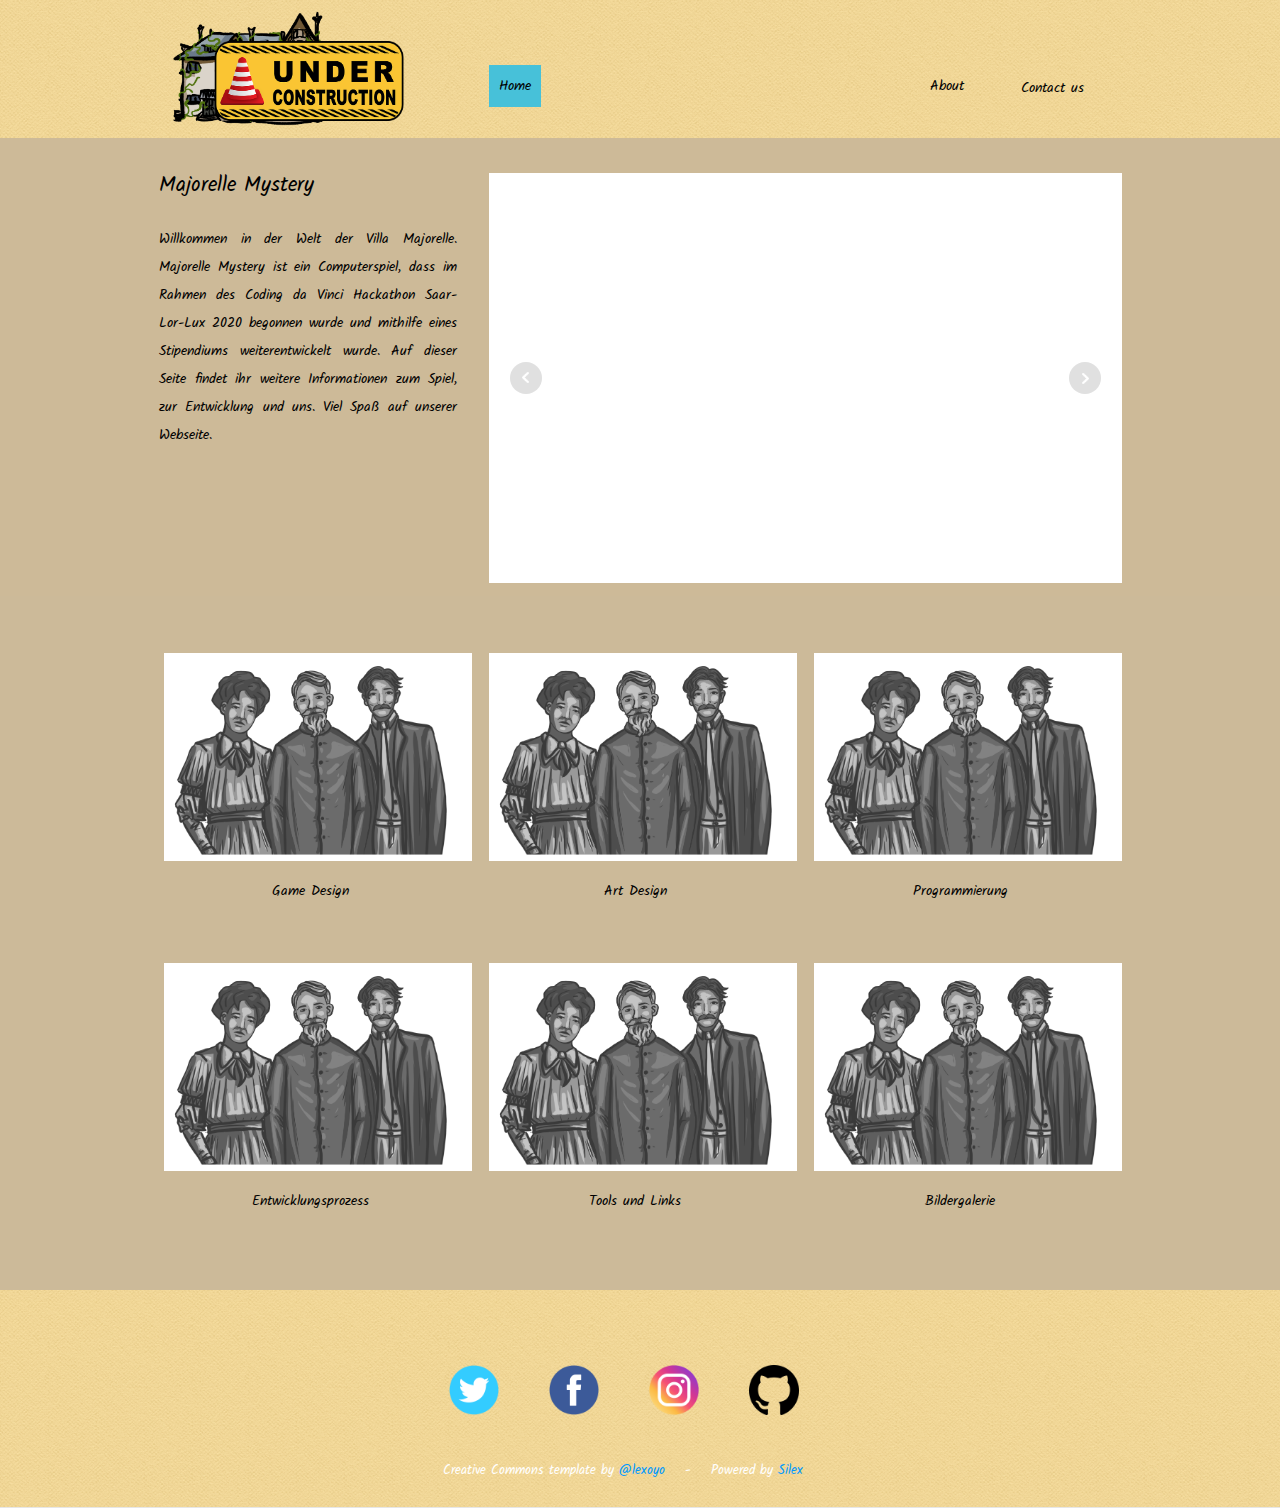
==== commit f004e4d3: "Update" ====
--- a/index.html
+++ b/index.html
@@ -3,14 +3,14 @@
     <meta charset="UTF-8">
     <meta name="generator" content="Silex v2.2.12">
     <!-- leave this for stats -->
-    <script type="text/javascript" src="http://localhost:6805/static/2.11/jquery.js"></script>
-    
-    
-    <script type="text/javascript" src="http://localhost:6805/static/2.11/front-end.js"></script>
+    <script type="text/javascript" src="js/jquery.js"></script>
+    
+    
+    <script type="text/javascript" src="js/front-end.js"></script>
     <!-- Normalize -->
-    <link href="http://localhost:6805/static/2.11/normalize.css" rel="stylesheet">
+    <link href="css/normalize.css" rel="stylesheet">
     <!-- Silex style -->
-    <link href="http://localhost:6805/static/2.11/front-end.css" rel="stylesheet">
+    <link href="css/front-end.css" rel="stylesheet">
 
     
     <script type="text/javascript" class="silex-script"></script>
@@ -62,7 +62,7 @@
 
     
     
-<link href="https://fonts.googleapis.com/css?family=Roboto" rel="stylesheet" class="silex-custom-font"><meta name="viewport" content="width=device-width, initial-scale=1"><link href="https://fonts.googleapis.com/css2?family=Kalam:wght@300&amp;display=swap" rel="stylesheet" class="silex-custom-font"><script src="http://localhost:6805/static/2.11/unslider/unslider-min.js"></script><link rel="stylesheet" href="http://localhost:6805/static/2.11/unslider/unslider.css"><script src="js/script.js" type="text/javascript"></script><link href="css/styles.css" rel="stylesheet" type="text/css"><style>body { opacity: 0; transition: .25s opacity ease; }</style></head>
+<link href="https://fonts.googleapis.com/css?family=Roboto" rel="stylesheet" class="silex-custom-font"><meta name="viewport" content="width=device-width, initial-scale=1"><link href="https://fonts.googleapis.com/css2?family=Kalam:wght@300&amp;display=swap" rel="stylesheet" class="silex-custom-font"><script src="js/unslider-min.js"></script><link rel="stylesheet" href="css/unslider.css"><script src="js/script.js" type="text/javascript"></script><link href="css/styles.css" rel="stylesheet" type="text/css"><style>body { opacity: 0; transition: .25s opacity ease; }</style></head>
 
 <body class="body-initial all-style enable-mobile prevent-resizable prevent-selectable editable-style silex-runtime silex-published" data-silex-type="container-element" style="" data-current-page="page-home">
 
@@ -147,12 +147,12 @@
         <div data-silex-type="container-element" class="editable-style silex-element-content website-width silex-id-1483139730465-6 container-element">
             
             
-        <div data-silex-type="text-element" class="editable-style silex-id-1552773751232-5 text-element silex-component prevent-resizable hide-on-desktop hamburger-menu prevent-auto-z-index"><div class="silex-element-content normal"><style>.hamburger-menu_1615509415682_282 {position: absolute; z-index: 20;}.silex-editor .hamburger-menu_1615509415682_282 nav {left: -9999px;}.hamburger-menu_1615509415682_282 nav ul {margin-top: 80px;}.hamburger-menu_1615509415682_282 nav {opacity: 0; position: absolute; background-color: #ededed; transition: left 1s ease, height 0s ease 1s; left: -300px; width: 300px; height: 20px;}.hamburger-menu_1615509415682_282.open nav {opacity: 1; height: 100vh; left: 0; transition: left 1s ease, height 0s ease 0s;}.hamburger-menu_1615509415682_282 .nav-container {z-index: 10; position: absolute;}.hamburger-menu_1615509415682_282.open .nav-container {}.hamburger-menu_1615509415682_282 .hamburger-btn {z-index: 20; cursor: pointer; position: absolute;}.hamburger-menu_1615509415682_282 .hamburger-btn span {display: block; width: 30px; height: 5px; margin-bottom: 3px; position: relative; background-color: #000000; border: 1px solid #ffffff; border-radius: 3px; transition: border-color 0.1s ease-in,
+        <div data-silex-type="text-element" class="editable-style silex-id-1552773751232-5 text-element silex-component prevent-resizable hide-on-desktop hamburger-menu prevent-auto-z-index"><div class="silex-element-content normal"><style>.hamburger-menu_1615926892269_285 {position: absolute; z-index: 20;}.silex-editor .hamburger-menu_1615926892269_285 nav {left: -9999px;}.hamburger-menu_1615926892269_285 nav ul {margin-top: 80px;}.hamburger-menu_1615926892269_285 nav {opacity: 0; position: absolute; background-color: #ededed; transition: left 1s ease, height 0s ease 1s; left: -300px; width: 300px; height: 20px;}.hamburger-menu_1615926892269_285.open nav {opacity: 1; height: 100vh; left: 0; transition: left 1s ease, height 0s ease 0s;}.hamburger-menu_1615926892269_285 .nav-container {z-index: 10; position: absolute;}.hamburger-menu_1615926892269_285.open .nav-container {}.hamburger-menu_1615926892269_285 .hamburger-btn {z-index: 20; cursor: pointer; position: absolute;}.hamburger-menu_1615926892269_285 .hamburger-btn span {display: block; width: 30px; height: 5px; margin-bottom: 3px; position: relative; background-color: #000000; border: 1px solid #ffffff; border-radius: 3px; transition: border-color 0.1s ease-in,
       opacity 0.1s ease-in,
       transform 0.1s ease-in,
-      background 0.1s ease-in;}.hamburger-menu_1615509415682_282.open .hamburger-btn span {border-color: rgba(255, 255, 255, 0);}.hamburger-menu_1615509415682_282 .hamburger-btn span:first-child {transform-origin: 4px -2px;}.hamburger-menu_1615509415682_282.open .hamburger-btn span:first-child {transform: rotate(45deg) translate(7px, -4px);}.hamburger-menu_1615509415682_282.open .hamburger-btn span:nth-last-child(2) {opacity: 0;}.hamburger-menu_1615509415682_282 .hamburger-btn span:nth-child(3) {transform-origin: -11px 4px;}.hamburger-menu_1615509415682_282.open .hamburger-btn span:nth-child(3) {transform: rotate(-45deg) translate(0, 12px);}</style>
+      background 0.1s ease-in;}.hamburger-menu_1615926892269_285.open .hamburger-btn span {border-color: rgba(255, 255, 255, 0);}.hamburger-menu_1615926892269_285 .hamburger-btn span:first-child {transform-origin: 4px -2px;}.hamburger-menu_1615926892269_285.open .hamburger-btn span:first-child {transform: rotate(45deg) translate(7px, -4px);}.hamburger-menu_1615926892269_285.open .hamburger-btn span:nth-last-child(2) {opacity: 0;}.hamburger-menu_1615926892269_285 .hamburger-btn span:nth-child(3) {transform-origin: -11px 4px;}.hamburger-menu_1615926892269_285.open .hamburger-btn span:nth-child(3) {transform: rotate(-45deg) translate(0, 12px);}</style>
 <!-- inspired by https://codepen.io/erikterwan/pen/EVzeRP -->
-<div class="hamburger-menu_1615509415682_282 closed">
+<div class="hamburger-menu_1615926892269_285 closed">
     <div class="hamburger-btn ">
       <span></span>
       <span></span>
@@ -163,13 +163,13 @@
         <nav role="navigation" class="">
             <ul>
             
-                <li><a href="./" class="page-link-active">Home</a></li>
+                <li><a href="index.html" class="page-link-active">Home</a></li>
             
                 <li><a href="products.html">Products</a></li>
             
                 <li><a href="about.html">About</a></li>
             
-                <li><a href="contact.html" class="">Contact</a></li>
+                <li><a href="contact.html">Contact</a></li>
             
             </ul>
         </nav>
@@ -181,26 +181,26 @@
   var isOpen = false;
   function close() {
     isOpen = false;
-    $('.hamburger-menu_1615509415682_282').removeClass('open');
-    $('.hamburger-menu_1615509415682_282').addClass('closed');
+    $('.hamburger-menu_1615926892269_285').removeClass('open');
+    $('.hamburger-menu_1615926892269_285').addClass('closed');
   }
   function open() {
     isOpen = true;
-    $('.hamburger-menu_1615509415682_282').addClass('open');
-    $('.hamburger-menu_1615509415682_282').removeClass('closed');
+    $('.hamburger-menu_1615926892269_285').addClass('open');
+    $('.hamburger-menu_1615926892269_285').removeClass('closed');
   }
   function toggle() {
     if(isOpen) close();
     else open();
   }
-  var silexElement = $('.hamburger-menu_1615509415682_282').closest('.editable-style');
+  var silexElement = $('.hamburger-menu_1615926892269_285').closest('.editable-style');
   function move(data) {
     var offset = silexElement.offset();
-    $('.hamburger-menu_1615509415682_282 .nav-container').css({
+    $('.hamburger-menu_1615926892269_285 .nav-container').css({
       'transform': 'translate(' + (data.scrollLeft - (offset.left/data.scale)) + 'px, ' + (data.scrollTop - (offset.top/data.scale)) + 'px)'
     });
   }
-  $('.hamburger-menu_1615509415682_282 .hamburger-btn').click(function() { toggle(); });
+  $('.hamburger-menu_1615926892269_285 .hamburger-btn').click(function() { toggle(); });
   $(document).on('silex.scroll silex.resize', function(e) {
     close();
     move(window.silex);
@@ -208,7 +208,7 @@
   close();
 })();
 </script>
-</div></div><div data-silex-type="container-element" class="editable-style silex-id-1552773787501-6 container-element hide-on-desktop"></div><div data-silex-type="image-element" class="editable-style image-element silex-id-1594133214699-0" style=""><img src="assets/frame0002.png"></div><div data-silex-type="container-element" class="editable-style container-element silex-id-1615508100342-0" style=""><div data-silex-type="image-element" class="editable-style image-element silex-id-1615508126606-1" style=""><img src="assets/sign-2408065_640.png"></div></div><div data-silex-type="text-element" class="editable-style text-element silex-id-1615505839774-293 nav" style=""><div class="silex-element-content normal"><p><a href="./" linktype="LinkTypePage" class="page-link-active">Home</a></p></div></div><div data-silex-type="text-element" class="editable-style text-element silex-id-1615509597008-0 nav" style=""><div class="silex-element-content normal"><p><a href="about.html" linktype="LinkTypePage">About</a></p></div></div><div class="editable-style text-element silex-id-1439156722322-45 hide-on-mobile nav" data-silex-type="text-element" style="">
+</div></div><div data-silex-type="container-element" class="editable-style silex-id-1552773787501-6 container-element hide-on-desktop"></div><div data-silex-type="image-element" class="editable-style image-element silex-id-1594133214699-0" style=""><img src="assets/frame0002.png"></div><div data-silex-type="container-element" class="editable-style container-element silex-id-1615508100342-0" style=""><div data-silex-type="image-element" class="editable-style image-element silex-id-1615508126606-1" style=""><img src="assets/sign-2408065_640.png"></div></div><div data-silex-type="text-element" class="editable-style text-element silex-id-1615505839774-293 nav" style=""><div class="silex-element-content normal"><p><a href="index.html" linktype="LinkTypePage" class="page-link-active">Home</a></p></div></div><div data-silex-type="text-element" class="editable-style text-element silex-id-1615509597008-0 nav" style=""><div class="silex-element-content normal"><p><a href="about.html" linktype="LinkTypePage">About</a></p></div></div><div class="editable-style text-element silex-id-1439156722322-45 hide-on-mobile nav" data-silex-type="text-element" style="">
                 <div class="silex-element-content normal"><p><a href="contact.html" title="Kontaktformular" class="">Contact us</a>
                         </p></div>
             </div></div>
@@ -222,10 +222,10 @@
             
             
             
-        <div data-silex-type="html-element" class="editable-style silex-id-1538164447623-6 html-element silex-component silex-component-slideshow silex-use-height-not-minheight hide-on-mobile" style=""><div class="silex-element-content"><div id="parent_1615509580747_899">
+        <div data-silex-type="html-element" class="editable-style silex-id-1538164447623-6 html-element silex-component silex-component-slideshow silex-use-height-not-minheight hide-on-mobile" style=""><div class="silex-element-content"><div id="parent_1615926892315_327">
 <!-- preview -->
 
-<div id="id_1615509580747_899">
+<div id="id_1615926892315_327">
   <!-- runtime -->
   <!-- the whole slideshow -->
   <ul class="prodotype-runtime">
@@ -257,14 +257,14 @@
   </ul>
 </div>
 </div>
-<style type="text/css">#parent_1615509580747_899 .prodotype-preview {list-style-type: none; margin: 0; padding: 0;}#parent_1615509580747_899 .prodotype-preview .preview-text {display: flex; align-items: center; justify-content: center;}#parent_1615509580747_899 .prodotype-preview .preview-text p {z-index: 1; background-color: black; color: white;}#parent_1615509580747_899 .slide-0 .slide-image {background-image: url(assets/hallway.jpg);}#parent_1615509580747_899 .slide-1 .slide-image {background-image: url(assets/living_room.png);}#parent_1615509580747_899 .slide-2 .slide-image {background-image: url(assets/dining_room.png);}#parent_1615509580747_899 .slide-image {width: 100%; display: flex; justify-content: center; background-repeat: no-repeat; background-size: cover; background-position: 50%; align-items: flex-end;}#parent_1615509580747_899 figcaption {padding: 50px; color: white; background-color: rgba(0,0,0,0.5); width: 100%; text-align: center;}#parent_1615509580747_899 .unslider-nav {position: absolute; bottom: 10px; left: 0; right: 0; top: auto; margin: 0;}#parent_1615509580747_899 .unslider-nav ol {text-align: center;}#parent_1615509580747_899 .unslider-nav ol li.unslider-active {background: #fff; cursor: default; opacity: 1;}#parent_1615509580747_899 .unslider-nav ol li {display: inline-block; float: none; width: 6px; height: 6px; margin: 0 4px; padding: 3px; background: transparent; border-radius: 10px; overflow: hidden; text-indent: -999em; border: 2px solid #fff; cursor: pointer; opacity: .4;}#parent_1615509580747_899 .unslider-arrow {display: block; width: 32px; height: 32px; top: 50%; right: 16px; left: auto; margin-top: -16px; overflow: hidden; background: rgba(0,0,0,.2) no-repeat 50% 50%; background-image: url([data-uri]); background-size: 7px 11px; border-radius: 32px; text-indent: -999em; opacity: .6; transition: opacity .2s;}#parent_1615509580747_899 .unslider-arrow.prev {left: 16px; right: auto; -ms-transform: rotate(-180deg); transform: rotate(-180deg);}</style>
+<style type="text/css">#parent_1615926892315_327 .prodotype-preview {list-style-type: none; margin: 0; padding: 0;}#parent_1615926892315_327 .prodotype-preview .preview-text {display: flex; align-items: center; justify-content: center;}#parent_1615926892315_327 .prodotype-preview .preview-text p {z-index: 1; background-color: black; color: white;}#parent_1615926892315_327 .slide-0 .slide-image {background-image: url(http://localhost:6805/ce/fs/get/Dropbox/WebsiteMajorelle/Images/hallway.jpg);}#parent_1615926892315_327 .slide-1 .slide-image {background-image: url(http://localhost:6805/ce/fs/get/Dropbox/WebsiteMajorelle/Images/living_room.png);}#parent_1615926892315_327 .slide-2 .slide-image {background-image: url(http://localhost:6805/ce/fs/get/Dropbox/WebsiteMajorelle/Images/dining_room.png);}#parent_1615926892315_327 .slide-image {width: 100%; display: flex; justify-content: center; background-repeat: no-repeat; background-size: cover; background-position: 50%; align-items: flex-end;}#parent_1615926892315_327 figcaption {padding: 50px; color: white; background-color: rgba(0,0,0,0.5); width: 100%; text-align: center;}#parent_1615926892315_327 .unslider-nav {position: absolute; bottom: 10px; left: 0; right: 0; top: auto; margin: 0;}#parent_1615926892315_327 .unslider-nav ol {text-align: center;}#parent_1615926892315_327 .unslider-nav ol li.unslider-active {background: #fff; cursor: default; opacity: 1;}#parent_1615926892315_327 .unslider-nav ol li {display: inline-block; float: none; width: 6px; height: 6px; margin: 0 4px; padding: 3px; background: transparent; border-radius: 10px; overflow: hidden; text-indent: -999em; border: 2px solid #fff; cursor: pointer; opacity: .4;}#parent_1615926892315_327 .unslider-arrow {display: block; width: 32px; height: 32px; top: 50%; right: 16px; left: auto; margin-top: -16px; overflow: hidden; background: rgba(0,0,0,.2) no-repeat 50% 50%; background-image: url([data-uri]); background-size: 7px 11px; border-radius: 32px; text-indent: -999em; opacity: .6; transition: opacity .2s;}#parent_1615926892315_327 .unslider-arrow.prev {left: 16px; right: auto; -ms-transform: rotate(-180deg); transform: rotate(-180deg);}</style>
 <script type="text/javascript">
   (function() {
     function initUnslider() {
       // do not start in the editor (it would mess with the markup)
       if(!$('body').hasClass('silex-runtime')) return;
 
-      var slider = $('#id_1615509580747_899').unslider({
+      var slider = $('#id_1615926892315_327').unslider({
         'autoplay': true,
         'speed': 750,
         'delay': 3000,
@@ -276,10 +276,10 @@
       //  Listen to slide changes
       
       // apply element height to the images
-      var silexElement = $('#id_1615509580747_899').closest('.editable-style');
+      var silexElement = $('#id_1615926892315_327').closest('.editable-style');
       var elementMinHeight = silexElement.css('height');
       var elementWidth = silexElement.css('width');
-      $('#id_1615509580747_899 li .slide-image').css({
+      $('#id_1615926892315_327 li .slide-image').css({
         'height': elementMinHeight
       });
       
--- a/css/front-end.css
+++ b/css/front-end.css
@@ -0,0 +1,196 @@
+/**
+ * This file holds the styles of websites while editing
+ */
+
+body {
+  min-height: 100vh;
+  min-width: 98vw; /* remove approx size of vertical scroll bar */
+}
+
+/* prevent-auto-z-index is to let the components handle their z-index */
+.section-element > .silex-element-content > *:not(.prevent-auto-z-index):not(.fixed) {
+  /* put the elements of a section on top of sections bellow */
+  z-index: 10;
+}
+.website-width {
+  width: 960px;
+}
+.paged-element-hidden {
+  display: none;
+}
+/* resize */
+.editable-style.image-element img {
+  border-radius: inherit; /* this is to follow the element's radius */
+	width: 100%;
+	height: 100%;
+}
+/*
+ .image-element > .silex-element-content {
+	overflow: hidden;
+}
+*/
+.html-element .silex-element-content {
+  /* enable HTML content to have style="min-height: inherit;" */
+  /* removed because it makes components buggy, add it to silex if you need to
+  position: absolute;
+  min-height: inherit;
+  width: 100%; /* needed by slideshow components and probably others */
+  /*
+  height: 100%; /* needed by slideshow kreview and probably others */
+}
+/* wysihtml text editor styles */
+.wysiwyg-float-left {
+  float: left;
+  margin: 0 8px 8px 0;
+}
+.wysiwyg-float-right {
+  float: right;
+  margin: 0 0 8px 8px;
+}
+/* Remove dots surrounding links in Firefox
+    because of normalize.css */
+a:focus{ outline: none;}
+
+body .editable-style[data-silex-href] {
+  cursor: pointer;
+}
+body.enable-mobile .editable-style.hide-on-desktop {
+  display: none;
+}
+/* only outside the editor */
+/* needs to be more qualified than body.enable-mobile .editable-style:not(.prevent-mobile-style) */
+body.silex-runtime.body-initial .fixed {
+  position: absolute;
+  z-index: 20;
+}
+/* Mobile styles */
+@media (max-width:480px) {
+  /* needs to be more qualified than body.enable-mobile .editable-style:not(.prevent-mobile-style) */
+  body.silex-runtime.body-initial .fixed {
+    /* on mobile (chrome, this is needed to be on top of other content) */
+    position: relative;
+  }
+
+  /* hide horizontal scroll bar which appears because of residual values in css
+  html {
+    overflow-x: hidden;
+  }
+  */
+  body {
+    position: initial; /* used to be absolute but now only in editor (editable.css), when position is absolute the body has the size of its content */
+  }
+  /* mobile mode */
+  body.enable-mobile .editable-style:not(.prevent-mobile-style),
+  body.enable-mobile .background.background-initial {
+    position: static;
+    top: auto;
+    left: auto;
+    max-width: 100%;
+    min-width: auto; /* this is to remove sections min-width, since section min-width is set to the witdh of its content in Element::setStyle() */
+    margin-left: auto;
+    margin-right: auto;
+  }
+  body.enable-mobile .editable-style.container-element {
+    padding: 10px; /* leave space between a container and its content */
+  }
+  body.enable-mobile .editable-style.section-element {
+    padding: 0;
+  }
+  body.enable-mobile .editable-style.section-element > .silex-element-content {
+    padding: 10px 0; /* leave space between a container and its content */
+  }
+  body.enable-mobile.silex-resizing .editable-style:not(.prevent-mobile-style) {
+    max-width: unset; /* while dragging let the user size the elements freely */
+  }
+  body.enable-mobile .image-element.editable-style:not(.prevent-mobile-style) {
+    position: relative;
+  }
+  body.enable-mobile .editable-style.section-element {
+    max-width: 100%; /* section bg should be 100% width because user do not need to grab the side and resize */
+    padding: 0;
+    margin: 0;
+  }
+  body.enable-mobile .container-element:not(.paged-element-hidden) {
+    display: flex;
+    align-items: center;
+    justify-content: space-around;
+    flex-wrap: wrap;
+  }
+  /* but still hide paged elements or desktop only elements */
+  body.enable-mobile .editable-style.hide-on-mobile {
+    display: none;
+  }
+  body.enable-mobile .editable-style.hide-on-desktop:not(.paged-element-hidden) {
+    display: initial;
+  }
+  body.silex-runtime.enable-mobile .background.background-initial {
+    max-width: 100%;
+  }
+}
+
+/* only outside the editor */
+/* needs to be more qualified than body.enable-mobile .editable-style:not(.prevent-mobile-style) */
+body.silex-runtime.body-initial .fixed {
+  position: absolute;
+  z-index: 20;
+}
+/* Mobile styles */
+@media (max-width:480px) {
+  /* needs to be more qualified than body.enable-mobile .editable-style:not(.prevent-mobile-style) */
+  body.silex-runtime.body-initial .fixed {
+    /* on mobile (chrome, this is needed to be on top of other content) */
+    position: relative;
+  }
+}
+
+/**
+ * prodotype components
+ */
+.silex-element-content-full-height .silex-element-content {
+  height: 100%;
+}
+silex-template,
+.prodotype-preview {
+  display: none;
+}
+.prodotype-runtime,
+.prodotype-runtime-strict {
+  display: none;
+}
+.prodotype-published {
+  display: none;
+}
+body.silex-editor .prodotype-preview {
+  display: block;
+}
+body.silex-runtime .prodotype-runtime,
+body.silex-runtime .prodotype-runtime-strict {
+  display: block;
+}
+body.silex-published .prodotype-published {
+  display: block;
+}
+body.silex-publish .prodotype-runtime-strict {
+  display: none;
+}
+.prodotype-force-size {
+  position: absolute;
+  width: 100%;
+  height: 100%;
+}
+.silex-component-button button {
+  width: 100%;
+}
+/* full-width component*/
+div.editable-style.full-width-section {
+  min-height: 100px;
+}
+
+div.editable-style.full-width-section>.editable-style {
+  position: static;
+  min-width: 100%;
+}
+
+div.editable-style.full-width-section>.editable-style.silex-element-content {
+  display: none;
+}
--- a/css/unslider.css
+++ b/css/unslider.css
@@ -0,0 +1 @@
+.unslider{overflow:auto;margin:0;padding:0}.unslider-wrap{position:relative}.unslider-wrap.unslider-carousel li{float:left}.unslider-vertical>ul{height:100%}.unslider-vertical li{float:none;width:100%}.unslider-fade{position:relative}.unslider-fade .unslider-wrap li{position:absolute;left:0;top:0;right:0;z-index:8}.unslider-fade .unslider-wrap li.unslider-active{z-index:10}.unslider li,.unslider ol,.unslider ul{list-style:none;margin:0;padding:0;border:none}.unslider-arrow{position:absolute;left:20px;z-index:2;cursor:pointer}.unslider-arrow.next{left:auto;right:20px}
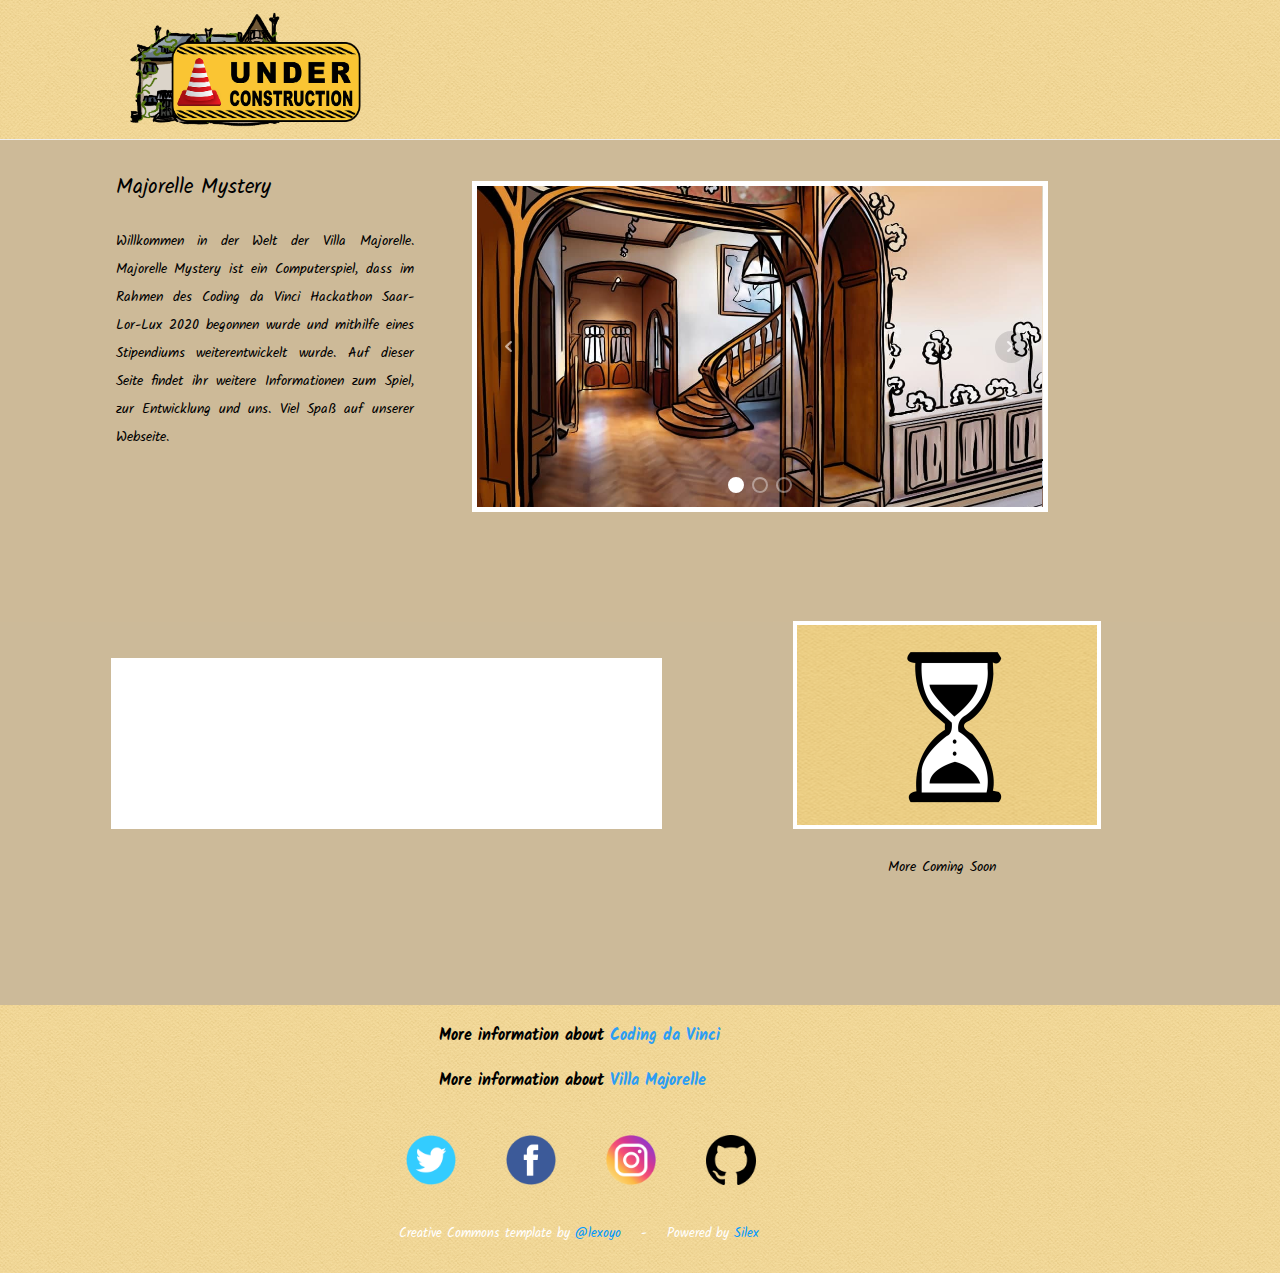
==== commit 9bf252e3: "New" ====
--- a/index.html
+++ b/index.html
@@ -1,5 +1,5 @@
 <!doctype html><html lang=""><head>
-    <title>Eco template - Home</title>
+    <title>Eco template - Index</title>
     <meta charset="UTF-8">
     <meta name="generator" content="Silex v2.2.12">
     <!-- leave this for stats -->
@@ -64,7 +64,7 @@
     
 <link href="https://fonts.googleapis.com/css?family=Roboto" rel="stylesheet" class="silex-custom-font"><meta name="viewport" content="width=device-width, initial-scale=1"><link href="https://fonts.googleapis.com/css2?family=Kalam:wght@300&amp;display=swap" rel="stylesheet" class="silex-custom-font"><script src="js/unslider-min.js"></script><link rel="stylesheet" href="css/unslider.css"><script src="js/script.js" type="text/javascript"></script><link href="css/styles.css" rel="stylesheet" type="text/css"><style>body { opacity: 0; transition: .25s opacity ease; }</style></head>
 
-<body class="body-initial all-style enable-mobile prevent-resizable prevent-selectable editable-style silex-runtime silex-published" data-silex-type="container-element" style="" data-current-page="page-home">
+<body class="body-initial all-style enable-mobile prevent-resizable prevent-selectable editable-style silex-runtime silex-published" data-silex-type="container-element" style="" data-current-page="page-index">
 
 
 
@@ -147,12 +147,12 @@
         <div data-silex-type="container-element" class="editable-style silex-element-content website-width silex-id-1483139730465-6 container-element">
             
             
-        <div data-silex-type="text-element" class="editable-style silex-id-1552773751232-5 text-element silex-component prevent-resizable hide-on-desktop hamburger-menu prevent-auto-z-index"><div class="silex-element-content normal"><style>.hamburger-menu_1615926892269_285 {position: absolute; z-index: 20;}.silex-editor .hamburger-menu_1615926892269_285 nav {left: -9999px;}.hamburger-menu_1615926892269_285 nav ul {margin-top: 80px;}.hamburger-menu_1615926892269_285 nav {opacity: 0; position: absolute; background-color: #ededed; transition: left 1s ease, height 0s ease 1s; left: -300px; width: 300px; height: 20px;}.hamburger-menu_1615926892269_285.open nav {opacity: 1; height: 100vh; left: 0; transition: left 1s ease, height 0s ease 0s;}.hamburger-menu_1615926892269_285 .nav-container {z-index: 10; position: absolute;}.hamburger-menu_1615926892269_285.open .nav-container {}.hamburger-menu_1615926892269_285 .hamburger-btn {z-index: 20; cursor: pointer; position: absolute;}.hamburger-menu_1615926892269_285 .hamburger-btn span {display: block; width: 30px; height: 5px; margin-bottom: 3px; position: relative; background-color: #000000; border: 1px solid #ffffff; border-radius: 3px; transition: border-color 0.1s ease-in,
+        <div data-silex-type="text-element" class="editable-style silex-id-1552773751232-5 text-element silex-component prevent-resizable hide-on-desktop hamburger-menu prevent-auto-z-index"><div class="silex-element-content normal"><style>.hamburger-menu_1617704049009_908 {position: absolute; z-index: 20;}.silex-editor .hamburger-menu_1617704049009_908 nav {left: -9999px;}.hamburger-menu_1617704049009_908 nav ul {margin-top: 80px;}.hamburger-menu_1617704049009_908 nav {opacity: 0; position: absolute; background-color: #ededed; transition: left 1s ease, height 0s ease 1s; left: -300px; width: 300px; height: 20px;}.hamburger-menu_1617704049009_908.open nav {opacity: 1; height: 100vh; left: 0; transition: left 1s ease, height 0s ease 0s;}.hamburger-menu_1617704049009_908 .nav-container {z-index: 10; position: absolute;}.hamburger-menu_1617704049009_908.open .nav-container {}.hamburger-menu_1617704049009_908 .hamburger-btn {z-index: 20; cursor: pointer; position: absolute;}.hamburger-menu_1617704049009_908 .hamburger-btn span {display: block; width: 30px; height: 5px; margin-bottom: 3px; position: relative; background-color: #000000; border: 1px solid #ffffff; border-radius: 3px; transition: border-color 0.1s ease-in,
       opacity 0.1s ease-in,
       transform 0.1s ease-in,
-      background 0.1s ease-in;}.hamburger-menu_1615926892269_285.open .hamburger-btn span {border-color: rgba(255, 255, 255, 0);}.hamburger-menu_1615926892269_285 .hamburger-btn span:first-child {transform-origin: 4px -2px;}.hamburger-menu_1615926892269_285.open .hamburger-btn span:first-child {transform: rotate(45deg) translate(7px, -4px);}.hamburger-menu_1615926892269_285.open .hamburger-btn span:nth-last-child(2) {opacity: 0;}.hamburger-menu_1615926892269_285 .hamburger-btn span:nth-child(3) {transform-origin: -11px 4px;}.hamburger-menu_1615926892269_285.open .hamburger-btn span:nth-child(3) {transform: rotate(-45deg) translate(0, 12px);}</style>
+      background 0.1s ease-in;}.hamburger-menu_1617704049009_908.open .hamburger-btn span {border-color: rgba(255, 255, 255, 0);}.hamburger-menu_1617704049009_908 .hamburger-btn span:first-child {transform-origin: 4px -2px;}.hamburger-menu_1617704049009_908.open .hamburger-btn span:first-child {transform: rotate(45deg) translate(7px, -4px);}.hamburger-menu_1617704049009_908.open .hamburger-btn span:nth-last-child(2) {opacity: 0;}.hamburger-menu_1617704049009_908 .hamburger-btn span:nth-child(3) {transform-origin: -11px 4px;}.hamburger-menu_1617704049009_908.open .hamburger-btn span:nth-child(3) {transform: rotate(-45deg) translate(0, 12px);}</style>
 <!-- inspired by https://codepen.io/erikterwan/pen/EVzeRP -->
-<div class="hamburger-menu_1615926892269_285 closed">
+<div class="hamburger-menu_1617704049009_908 closed">
     <div class="hamburger-btn ">
       <span></span>
       <span></span>
@@ -163,7 +163,7 @@
         <nav role="navigation" class="">
             <ul>
             
-                <li><a href="index.html" class="page-link-active">Home</a></li>
+                <li><a href="home.html">Home</a></li>
             
                 <li><a href="products.html">Products</a></li>
             
@@ -181,26 +181,26 @@
   var isOpen = false;
   function close() {
     isOpen = false;
-    $('.hamburger-menu_1615926892269_285').removeClass('open');
-    $('.hamburger-menu_1615926892269_285').addClass('closed');
+    $('.hamburger-menu_1617704049009_908').removeClass('open');
+    $('.hamburger-menu_1617704049009_908').addClass('closed');
   }
   function open() {
     isOpen = true;
-    $('.hamburger-menu_1615926892269_285').addClass('open');
-    $('.hamburger-menu_1615926892269_285').removeClass('closed');
+    $('.hamburger-menu_1617704049009_908').addClass('open');
+    $('.hamburger-menu_1617704049009_908').removeClass('closed');
   }
   function toggle() {
     if(isOpen) close();
     else open();
   }
-  var silexElement = $('.hamburger-menu_1615926892269_285').closest('.editable-style');
+  var silexElement = $('.hamburger-menu_1617704049009_908').closest('.editable-style');
   function move(data) {
     var offset = silexElement.offset();
-    $('.hamburger-menu_1615926892269_285 .nav-container').css({
+    $('.hamburger-menu_1617704049009_908 .nav-container').css({
       'transform': 'translate(' + (data.scrollLeft - (offset.left/data.scale)) + 'px, ' + (data.scrollTop - (offset.top/data.scale)) + 'px)'
     });
   }
-  $('.hamburger-menu_1615926892269_285 .hamburger-btn').click(function() { toggle(); });
+  $('.hamburger-menu_1617704049009_908 .hamburger-btn').click(function() { toggle(); });
   $(document).on('silex.scroll silex.resize', function(e) {
     close();
     move(window.silex);
@@ -208,11 +208,8 @@
   close();
 })();
 </script>
-</div></div><div data-silex-type="container-element" class="editable-style silex-id-1552773787501-6 container-element hide-on-desktop"></div><div data-silex-type="image-element" class="editable-style image-element silex-id-1594133214699-0" style=""><img src="assets/frame0002.png"></div><div data-silex-type="container-element" class="editable-style container-element silex-id-1615508100342-0" style=""><div data-silex-type="image-element" class="editable-style image-element silex-id-1615508126606-1" style=""><img src="assets/sign-2408065_640.png"></div></div><div data-silex-type="text-element" class="editable-style text-element silex-id-1615505839774-293 nav" style=""><div class="silex-element-content normal"><p><a href="index.html" linktype="LinkTypePage" class="page-link-active">Home</a></p></div></div><div data-silex-type="text-element" class="editable-style text-element silex-id-1615509597008-0 nav" style=""><div class="silex-element-content normal"><p><a href="about.html" linktype="LinkTypePage">About</a></p></div></div><div class="editable-style text-element silex-id-1439156722322-45 hide-on-mobile nav" data-silex-type="text-element" style="">
-                <div class="silex-element-content normal"><p><a href="contact.html" title="Kontaktformular" class="">Contact us</a>
-                        </p></div>
-            </div></div>
-    </section><section data-silex-type="container-element" class="container-element editable-style silex-id-1483139563582-5 section-element prevent-resizable page-home paged-element paged-element-visible" style="">
+</div></div><div data-silex-type="container-element" class="editable-style silex-id-1552773787501-6 container-element hide-on-desktop"></div><div data-silex-type="image-element" class="editable-style image-element silex-id-1594133214699-0" style=""><img src="assets/frame0002.png"></div><div data-silex-type="container-element" class="editable-style container-element silex-id-1615508100342-0" style=""><div data-silex-type="image-element" class="editable-style image-element silex-id-1615508126606-1" style=""><img src="assets/sign-2408065_640.png"></div></div></div>
+    </section><section data-silex-type="container-element" class="container-element editable-style silex-id-1483139563582-5 section-element prevent-resizable page-index paged-element paged-element-visible" style="">
         <div data-silex-type="container-element" class="editable-style silex-element-content website-width silex-id-1483139563581-4 container-element" style="">
 
 
@@ -222,72 +219,7 @@
             
             
             
-        <div data-silex-type="html-element" class="editable-style silex-id-1538164447623-6 html-element silex-component silex-component-slideshow silex-use-height-not-minheight hide-on-mobile" style=""><div class="silex-element-content"><div id="parent_1615926892315_327">
-<!-- preview -->
-
-<div id="id_1615926892315_327">
-  <!-- runtime -->
-  <!-- the whole slideshow -->
-  <ul class="prodotype-runtime">
-  
-    <li><figure class="slide-0">
-      
-      <div class="slide-image">
-        
-      </div>
-      
-    </figure></li>
-  
-    <li><figure class="slide-1">
-      
-      <div class="slide-image">
-        
-      </div>
-      
-    </figure></li>
-  
-    <li><figure class="slide-2">
-      
-      <div class="slide-image">
-        
-      </div>
-      
-    </figure></li>
-  
-  </ul>
-</div>
-</div>
-<style type="text/css">#parent_1615926892315_327 .prodotype-preview {list-style-type: none; margin: 0; padding: 0;}#parent_1615926892315_327 .prodotype-preview .preview-text {display: flex; align-items: center; justify-content: center;}#parent_1615926892315_327 .prodotype-preview .preview-text p {z-index: 1; background-color: black; color: white;}#parent_1615926892315_327 .slide-0 .slide-image {background-image: url(http://localhost:6805/ce/fs/get/Dropbox/WebsiteMajorelle/Images/hallway.jpg);}#parent_1615926892315_327 .slide-1 .slide-image {background-image: url(http://localhost:6805/ce/fs/get/Dropbox/WebsiteMajorelle/Images/living_room.png);}#parent_1615926892315_327 .slide-2 .slide-image {background-image: url(http://localhost:6805/ce/fs/get/Dropbox/WebsiteMajorelle/Images/dining_room.png);}#parent_1615926892315_327 .slide-image {width: 100%; display: flex; justify-content: center; background-repeat: no-repeat; background-size: cover; background-position: 50%; align-items: flex-end;}#parent_1615926892315_327 figcaption {padding: 50px; color: white; background-color: rgba(0,0,0,0.5); width: 100%; text-align: center;}#parent_1615926892315_327 .unslider-nav {position: absolute; bottom: 10px; left: 0; right: 0; top: auto; margin: 0;}#parent_1615926892315_327 .unslider-nav ol {text-align: center;}#parent_1615926892315_327 .unslider-nav ol li.unslider-active {background: #fff; cursor: default; opacity: 1;}#parent_1615926892315_327 .unslider-nav ol li {display: inline-block; float: none; width: 6px; height: 6px; margin: 0 4px; padding: 3px; background: transparent; border-radius: 10px; overflow: hidden; text-indent: -999em; border: 2px solid #fff; cursor: pointer; opacity: .4;}#parent_1615926892315_327 .unslider-arrow {display: block; width: 32px; height: 32px; top: 50%; right: 16px; left: auto; margin-top: -16px; overflow: hidden; background: rgba(0,0,0,.2) no-repeat 50% 50%; background-image: url([data-uri]); background-size: 7px 11px; border-radius: 32px; text-indent: -999em; opacity: .6; transition: opacity .2s;}#parent_1615926892315_327 .unslider-arrow.prev {left: 16px; right: auto; -ms-transform: rotate(-180deg); transform: rotate(-180deg);}</style>
-<script type="text/javascript">
-  (function() {
-    function initUnslider() {
-      // do not start in the editor (it would mess with the markup)
-      if(!$('body').hasClass('silex-runtime')) return;
-
-      var slider = $('#id_1615926892315_327').unslider({
-        'autoplay': true,
-        'speed': 750,
-        'delay': 3000,
-        'index': 0,
-        'nav': true,
-        'animation': 'horizontal',
-        'arrows': true
-      });
-      //  Listen to slide changes
-      
-      // apply element height to the images
-      var silexElement = $('#id_1615926892315_327').closest('.editable-style');
-      var elementMinHeight = silexElement.css('height');
-      var elementWidth = silexElement.css('width');
-      $('#id_1615926892315_327 li .slide-image').css({
-        'height': elementMinHeight
-      });
-      
-  }
-    initUnslider();
-  })();
-</script>
-</div></div><div class="editable-style text-element silex-id-1439156722120-43 header" data-silex-type="text-element" style="">
+        <div class="editable-style text-element silex-id-1439156722120-43 header" data-silex-type="text-element" style="">
                 <div class="silex-element-content normal">
                     <h2>Majorelle Mystery&nbsp;</h2>
                     <p></p><p>Willkommen in der Welt der Villa Majorelle. Majorelle Mystery ist ein Computerspiel, dass im Rahmen des Coding da Vinci Hackathon Saar-Lor-Lux 2020 begonnen wurde und mithilfe eines Stipendiums weiterentwickelt wurde. Auf dieser Seite findet ihr weitere Informationen zum Spiel, zur Entwicklung und uns. Viel Spaß auf unserer Webseite.<br></p><p><br></p>
@@ -296,8 +228,73 @@
                     <p></p>
                     <p></p>
                 </div>
-            </div></div>
-    </section><section data-silex-type="container-element" class="container-element editable-style silex-id-1483139324559-3 section-element prevent-resizable page-home paged-element paged-element-visible" style="">
+            </div><div data-silex-type="html-element" class="editable-style silex-id-1538164447623-6 html-element silex-component silex-component-slideshow silex-use-height-not-minheight hide-on-mobile" style=""><div class="silex-element-content"><div id="parent_1617704049020_206">
+<!-- preview -->
+
+<div id="id_1617704049020_206">
+  <!-- runtime -->
+  <!-- the whole slideshow -->
+  <ul class="prodotype-runtime">
+  
+    <li><figure class="slide-0">
+      
+      <div class="slide-image">
+        
+      </div>
+      
+    </figure></li>
+  
+    <li><figure class="slide-1">
+      
+      <div class="slide-image">
+        
+      </div>
+      
+    </figure></li>
+  
+    <li><figure class="slide-2">
+      
+      <div class="slide-image">
+        
+      </div>
+      
+    </figure></li>
+  
+  </ul>
+</div>
+</div>
+<style type="text/css">#parent_1617704049020_206 .prodotype-preview {list-style-type: none; margin: 0; padding: 0;}#parent_1617704049020_206 .prodotype-preview .preview-text {display: flex; align-items: center; justify-content: center;}#parent_1617704049020_206 .prodotype-preview .preview-text p {z-index: 1; background-color: black; color: white;}#parent_1617704049020_206 .slide-0 .slide-image {background-image: url(assets/hallway.jpg);}#parent_1617704049020_206 .slide-1 .slide-image {background-image: url(assets/living_room.png);}#parent_1617704049020_206 .slide-2 .slide-image {background-image: url(assets/dining_room.png);}#parent_1617704049020_206 .unslider {position: relative;}#parent_1617704049020_206 .slide-image {width: 100%; display: flex; justify-content: center; background-repeat: no-repeat; background-size: cover; background-position: 50%; align-items: flex-end;}#parent_1617704049020_206 figcaption {padding: 50px; color: white; background-color: rgba(0,0,0,0.5); width: 100%; text-align: center;}#parent_1617704049020_206 .unslider-nav {position: absolute; bottom: 10px; left: 0; right: 0; top: auto; margin: 0;}#parent_1617704049020_206 .unslider-nav ol {text-align: center;}#parent_1617704049020_206 .unslider-nav ol li.unslider-active {background: #fff; cursor: default; opacity: 1;}#parent_1617704049020_206 .unslider-nav ol li {display: inline-block; float: none; width: 6px; height: 6px; margin: 0 4px; padding: 3px; background: transparent; border-radius: 10px; overflow: hidden; text-indent: -999em; border: 2px solid #fff; cursor: pointer; opacity: .4;}#parent_1617704049020_206 .unslider-arrow {display: block; width: 32px; height: 32px; top: 50%; right: 16px; left: auto; margin-top: -16px; overflow: hidden; background: rgba(0,0,0,.2) no-repeat 50% 50%; background-image: url([data-uri]); background-size: 7px 11px; border-radius: 32px; text-indent: -999em; opacity: .6; transition: opacity .2s;}#parent_1617704049020_206 .unslider-arrow.prev {left: 16px; right: auto; -ms-transform: rotate(-180deg); transform: rotate(-180deg);}</style>
+<script type="text/javascript">
+  (function() {
+    function initUnslider() {
+      // do not start in the editor (it would mess with the markup)
+      if(!$('body').hasClass('silex-runtime')) return;
+
+      var slider = $('#id_1617704049020_206').unslider({
+        'autoplay': true,
+        'speed': 400,
+        'delay': 3000,
+        'index': 0,
+        'nav': true,
+        'animation': 'horizontal',
+        'arrows': true
+      });
+      //  Listen to slide changes
+      
+      // apply element height to the images
+      var silexElement = $('#id_1617704049020_206').closest('.editable-style');
+      var elementMinHeight = silexElement.css('height');
+      var elementWidth = silexElement.css('width');
+      $('#id_1617704049020_206 li .slide-image').css({
+        'height': elementMinHeight
+      });
+      
+  }
+    initUnslider();
+  })();
+</script>
+</div></div></div>
+    </section><section data-silex-type="container-element" class="container-element editable-style silex-id-1483139324559-3 section-element prevent-resizable page-index paged-element paged-element-visible" style="">
         
     <div data-silex-type="container-element" class="editable-style silex-element-content website-width silex-id-1483139324558-2 container-element" style="">
 
@@ -306,32 +303,9 @@
             
             
             
-        <a href="game-design.html" class="editable-style container-element silex-id-1439156722018-42" data-silex-type="container-element" style="">
-                
-                
-
-                
-            <div class="editable-style text-element silex-id-1439156721312-35 captions" data-silex-type="text-element" style="">
-                    <div class="silex-element-content normal">
-                        Game Design<br>
+        <a href="galerie.html" data-silex-type="container-element" class="editable-style container-element silex-id-1617702218931-2" title="" style=""><div data-silex-type="container-element" class="editable-style container-element silex-id-1617702218931-3" title="" style=""></div><div data-silex-type="text-element" class="editable-style text-element silex-id-1617702218931-4 captions" title="" style=""><div class="silex-element-content normal">More Coming Soon<br>
                         
-                    </div>
-                </div><div class="editable-style container-element silex-id-1439156721917-41" data-silex-type="container-element" style=""></div></a><a href="art-design.html" data-silex-type="container-element" class="editable-style container-element silex-id-1615484396058-0" title=""><div data-silex-type="text-element" class="editable-style text-element silex-id-1615484396059-1 captions" title=""><div class="silex-element-content normal">
-                        Art Design<br>
-                        
-                    </div></div><div data-silex-type="container-element" class="editable-style container-element silex-id-1615484396059-2" title=""></div></a><a href="programmierung.html" data-silex-type="container-element" class="editable-style container-element silex-id-1615484434998-3" title=""><div data-silex-type="text-element" class="editable-style text-element silex-id-1615484434998-4 captions" title=""><div class="silex-element-content normal">
-                        Programmierung<br>
-                        
-                    </div></div><div data-silex-type="container-element" class="editable-style container-element silex-id-1615484434998-5" title=""></div></a><a href="galerie.html" data-silex-type="container-element" class="editable-style container-element silex-id-1615484583460-12" title=""><div data-silex-type="text-element" class="editable-style text-element silex-id-1615484583460-13 captions" title=""><div class="silex-element-content normal">
-                        Bildergalerie<br>
-                        
-                    </div></div><div data-silex-type="container-element" class="editable-style container-element silex-id-1615484583460-14" title=""></div></a><a href="informationen.html" data-silex-type="container-element" class="editable-style container-element silex-id-1615484555290-9" title=""><div data-silex-type="text-element" class="editable-style text-element silex-id-1615484555290-10 captions" title=""><div class="silex-element-content normal">
-                        Tools und Links<br>
-                        
-                    </div></div><div data-silex-type="container-element" class="editable-style container-element silex-id-1615484555290-11" title=""></div></a><a href="prozess.html" data-silex-type="container-element" class="editable-style container-element silex-id-1615484501834-6" title=""><div data-silex-type="text-element" class="editable-style text-element silex-id-1615484501834-7 captions" title=""><div class="silex-element-content normal">
-                        Entwicklungsprozess<br>
-                        
-                    </div></div><div data-silex-type="container-element" class="editable-style container-element silex-id-1615484501834-8" title=""></div></a></div></section><section data-silex-type="container-element" class="container-element editable-style silex-id-1483139189898-1 section-element prevent-resizable" style="">
+                    </div></div></a><div data-silex-type="html-element" class="editable-style html-element silex-id-1617796142929-8" style=""><div class="silex-element-content"><iframe frameborder="0" src="https://itch.io/embed/968498?link_color=63c64d" width="552" height="167"><a href="https://majmys.itch.io/majorelle-mystery">Majorelle Mystery by Majorelle Mystery</a></iframe> </div></div></div></section><section data-silex-type="container-element" class="container-element editable-style silex-id-1483139189898-1 section-element prevent-resizable" style="">
         <div data-silex-type="container-element" class="editable-style silex-element-content website-width silex-id-1483139189897-0 container-element" style="">
             
             
@@ -345,5 +319,5 @@
                     <p style="text-align: center;" class="normal"><span style="color: rgb(255, 255, 255); font-size: small;">Creative Commons template by <a href="http://lexoyo.me">@lexoyo</a></span><span style="color: rgb(255, 255, 255); font-size: small;">&nbsp; &nbsp; - &nbsp; &nbsp;Powered by <a href="http://www.silex.me">Silex</a></span>
                     </p>
                 </div>
-            </div><a href="https://github.com/The-Villains/MajorelleMysteryApp" class="editable-style image-element silex-id-1439156719995-22" data-silex-type="image-element" style=""><img src="assets/4422549621553664904-128.png"></a><a href="https://www.instagram.com/majorellemystery/" class="editable-style image-element silex-id-1439156720096-23" data-silex-type="image-element" style=""><img src="assets/18265738341599780998-128.png"></a><a href="https://twitter.com/MajMys/" class="editable-style image-element silex-id-1439156720299-25" data-silex-type="image-element" style=""><img src="assets/Twitter-128.png"></a><a href="https://www.facebook.com/MajorelleMystery" class="editable-style image-element silex-id-1439156720197-24" data-silex-type="image-element" style=""><img src="assets/facebook-128.png"></a></div>
+            </div><a href="https://github.com/The-Villains/MajorelleMysteryApp" class="editable-style image-element silex-id-1439156719995-22" data-silex-type="image-element" style=""><img src="assets/4422549621553664904-128.png"></a><a href="https://www.instagram.com/majorellemystery/" class="editable-style image-element silex-id-1439156720096-23" data-silex-type="image-element" style=""><img src="assets/18265738341599780998-128.png"></a><a href="https://twitter.com/MajMys/" class="editable-style image-element silex-id-1439156720299-25" data-silex-type="image-element" style=""><img src="assets/Twitter-128.png"></a><a href="https://www.facebook.com/MajorelleMystery" class="editable-style image-element silex-id-1439156720197-24" data-silex-type="image-element" style=""><img src="assets/facebook-128.png"></a><div data-silex-type="text-element" class="editable-style text-element silex-id-1617700360544-0 page-index paged-element paged-element-visible" style=""><div class="silex-element-content normal"><h3>More information about <a href="https://codingdavinci.de/" title="Coding d Vinci">Coding da Vinci</a></h3></div></div><div data-silex-type="text-element" class="editable-style text-element silex-id-1617700388801-1 page-index paged-element paged-element-visible" style=""><div class="silex-element-content normal"><h3>More information about <a href="https://musee-ecole-de-nancy.nancy.fr/la-villa-majorelle-2887.html" title="Villa Majorelle">Villa Majorelle</a></h3><span class="_wysihtml-temp-caret-fix" style="position: absolute; display: block; min-width: 1px; z-index: 99999;">﻿</span></div></div></div>
     </section></body></html>--- a/css/front-end.css
+++ b/css/front-end.css
@@ -12,6 +12,12 @@
   /* put the elements of a section on top of sections bellow */
   z-index: 10;
 }
+/* workaround a bug of the 2.11 version (front end) */
+/* sections used to hava margin-top: -1; which can not be edited in the UI */
+.editable-style.section-element {
+  margin-top: 0;
+}
+/****************************************************/
 .website-width {
   width: 960px;
 }
--- a/css/styles.css
+++ b/css/styles.css
@@ -1,8 +1,8 @@
 
 
-.body-initial {background-color: rgb(230, 230, 230);}.silex-id-1483139730465-7 {background-color: rgba(255,233,185,1); background-image: url(../assets/seamless_paper_texture.png); border-width: 0 0 1px 0; border-style: groove; position: static; margin-top: -1px;}.silex-id-1483139730465-6 {background-color: transparent; min-height: 139px; position: relative; margin-left: auto; margin-right: auto;}.silex-id-1552773751232-5 {width: 33px; background-color: transparent; top: 100px; left: 686px; min-height: 27px; position: absolute;}.silex-id-1439156722322-45 {width: 88px; top: 61px; left: 867px; min-height: 82px; position: absolute;}.silex-id-1552773787501-6 {width: 100px; background-color: rgb(255, 255, 255); top: 100px; left: 653px; min-height: 100px; position: absolute;}.silex-id-1483139563582-5 {min-width: 980px; background-color: rgba(205,186,152,1); position: static; margin-top: -1px;}.silex-id-1483139563581-4 {background-color: transparent; min-height: 459px; position: relative; margin-left: auto; margin-right: auto;}.silex-id-1538164447623-6 {height: 400px; width: 623px; background-color: rgba(255,255,255,1); top: 35px; left: 335px; border-width: 5px 5px 5px 5px; border-style: solid; border-color: rgba(255,255,255,1); position: absolute;}.silex-id-1439156722120-43 {width: 298px; top: 10px; left: 5px; border-top-color: rgb(0, 0, 0); border-right-color: rgb(0, 0, 0); border-bottom-color: rgb(0, 0, 0); border-left-color: rgb(0, 0, 0); min-height: 411px; position: absolute;}.silex-id-1483139324559-3 {background-color: rgba(204,186,153,1); min-width: 980px; position: static; margin-top: -1px;}.silex-id-1483139324558-2 {background-color: transparent; min-height: 695px; position: relative; margin-left: auto; margin-right: auto;}.silex-id-1439156722018-42 {width: 320px; top: 45px; left: 05px; background-color: transparent; min-height: 310px; position: absolute;}.silex-id-1439156721917-41 {width: 300px; top: 12px; left: 05px; background-color: rgb(255, 255, 255); background-image: url(../assets/geister_alle.png); background-size: cover; background-repeat-x: no-repeat; background-repeat-y: no-repeat; background-position-x: 50%; background-position-y: 50%; border-top-width: 4px; border-right-width: 4px; border-bottom-width: 4px; border-left-width: 4px; border-top-style: solid; border-right-style: solid; border-bottom-style: solid; border-left-style: solid; border-top-color: rgb(255, 255, 255); border-right-color: rgb(255, 255, 255); border-bottom-color: rgb(255, 255, 255); border-left-color: rgb(255, 255, 255); min-height: 200px; position: absolute;}.silex-id-1439156721312-35 {width: 298px; top: 236px; left: 2px; min-height: 32px; position: absolute;}.silex-id-1483140114350-8 {background-color: rgba(204,186,153,1); min-width: 980px; position: static; margin-top: -1px;}.silex-id-1483140114351-9 {background-color: transparent; min-height: 693px; position: relative; margin-left: auto; margin-right: auto;}.silex-id-1483140123370-22 {width: 973px; top: 69px; left: 0px; min-height: 76px; position: absolute;}.silex-id-1548873044453-5 {width: 460px; height: 400px; background-color: transparent; top: 187px; left: 250px; position: absolute;}.silex-id-1492633712778-6 {background-color: rgba(255,255,255,1); background-image: url(../assets/halftone.png); min-width: 980px; position: static; margin-top: -1px;}.silex-id-1492633712777-5 {min-height: 627px; position: relative; margin-left: auto; margin-right: auto;}.silex-id-1492633761489-8 {width: 763px; top: 30px; left: 0px; min-height: 64px; position: absolute;}.silex-id-1492633694354-4 {background-color: rgba(204,186,153,1); position: static; margin-top: -1px;}.silex-id-1492633694353-3 {min-height: 800px; position: relative; margin-left: auto; margin-right: auto;}.silex-id-1492633737513-7 {width: 763px; top: 30px; left: 0px; min-height: 75px; position: absolute;}.silex-id-1483139189898-1 {background-color: rgba(239,214,152,1); min-width: 980px; background-image: url(../assets/seamless_paper_texture.png); position: static; margin-top: -1px;}.silex-id-1483139189897-0 {background-color: transparent; min-height: 217px; position: relative; margin-left: auto; margin-right: auto;}.silex-id-1439156720299-25 {width: 50px; top: 75px; left: 295px; height: 50px; position: absolute;}.silex-id-1439156720197-24 {width: 50px; top: 75px; left: 395px; height: 50px; position: absolute;}.silex-id-1439156720096-23 {width: 50px; top: 75px; left: 495px; height: 50px; position: absolute;}.silex-id-1439156719995-22 {width: 50px; top: 75px; left: 595px; height: 50px; position: absolute;}.silex-id-1439156720502-27 {width: 589px; top: 152px; left: 174px; background-color: transparent; min-height: 34px; position: absolute;}.silex-id-1594133214699-0 {width: 200px; height: 150px; position: absolute; left: 00px;}.silex-id-1615484396058-0 {width: 320px; top: 45px; left: 330px; background-color: transparent; min-height: 310px; position: absolute;}.silex-id-1615484396059-1 {width: 298px; top: 236px; left: 2px; min-height: 32px; position: absolute;}.silex-id-1615484396059-2 {width: 300px; top: 12px; left: 05px; background-color: rgb(255, 255, 255); background-image: url(../assets/geister_alle.png); background-size: cover; background-repeat-x: no-repeat; background-repeat-y: no-repeat; background-position-x: 50%; background-position-y: 50%; border-top-width: 4px; border-right-width: 4px; border-bottom-width: 4px; border-left-width: 4px; border-top-style: solid; border-right-style: solid; border-bottom-style: solid; border-left-style: solid; border-top-color: rgb(255, 255, 255); border-right-color: rgb(255, 255, 255); border-bottom-color: rgb(255, 255, 255); border-left-color: rgb(255, 255, 255); min-height: 200px; position: absolute;}.silex-id-1615484434998-3 {width: 320px; top: 45px; left: 655px; background-color: transparent; min-height: 310px; position: absolute;}.silex-id-1615484434998-4 {width: 298px; top: 236px; left: 2px; min-height: 32px; position: absolute;}.silex-id-1615484434998-5 {width: 300px; top: 12px; left: 05px; background-color: rgb(255, 255, 255); background-image: url(../assets/geister_alle.png); background-size: cover; background-repeat-x: no-repeat; background-repeat-y: no-repeat; background-position-x: 50%; background-position-y: 50%; border-top-width: 4px; border-right-width: 4px; border-bottom-width: 4px; border-left-width: 4px; border-top-style: solid; border-right-style: solid; border-bottom-style: solid; border-left-style: solid; border-top-color: rgb(255, 255, 255); border-right-color: rgb(255, 255, 255); border-bottom-color: rgb(255, 255, 255); border-left-color: rgb(255, 255, 255); min-height: 200px; position: absolute;}.silex-id-1615484501834-6 {width: 320px; top: 355px; left: 05px; background-color: transparent; min-height: 310px; position: absolute;}.silex-id-1615484501834-7 {width: 298px; top: 236px; left: 2px; min-height: 32px; position: absolute;}.silex-id-1615484501834-8 {width: 300px; top: 12px; left: 05px; background-color: rgb(255, 255, 255); background-image: url(../assets/geister_alle.png); background-size: cover; background-repeat-x: no-repeat; background-repeat-y: no-repeat; background-position-x: 50%; background-position-y: 50%; border-top-width: 4px; border-right-width: 4px; border-bottom-width: 4px; border-left-width: 4px; border-top-style: solid; border-right-style: solid; border-bottom-style: solid; border-left-style: solid; border-top-color: rgb(255, 255, 255); border-right-color: rgb(255, 255, 255); border-bottom-color: rgb(255, 255, 255); border-left-color: rgb(255, 255, 255); min-height: 200px; position: absolute;}.silex-id-1615484555290-9 {width: 320px; top: 355px; left: 330px; background-color: transparent; min-height: 310px; position: absolute;}.silex-id-1615484555290-10 {width: 298px; top: 236px; left: 2px; min-height: 32px; position: absolute;}.silex-id-1615484555290-11 {width: 300px; top: 12px; left: 05px; background-color: rgb(255, 255, 255); background-image: url(../assets/geister_alle.png); background-size: cover; background-repeat-x: no-repeat; background-repeat-y: no-repeat; background-position-x: 50%; background-position-y: 50%; border-top-width: 4px; border-right-width: 4px; border-bottom-width: 4px; border-left-width: 4px; border-top-style: solid; border-right-style: solid; border-bottom-style: solid; border-left-style: solid; border-top-color: rgb(255, 255, 255); border-right-color: rgb(255, 255, 255); border-bottom-color: rgb(255, 255, 255); border-left-color: rgb(255, 255, 255); min-height: 200px; position: absolute;}.silex-id-1615484583460-12 {width: 320px; top: 355px; left: 655px; background-color: transparent; min-height: 310px; position: absolute;}.silex-id-1615484583460-13 {width: 298px; top: 236px; left: 2px; min-height: 32px; position: absolute;}.silex-id-1615484583460-14 {width: 300px; top: 12px; left: 05px; background-color: rgb(255, 255, 255); background-image: url(../assets/geister_alle.png); background-size: cover; background-repeat-x: no-repeat; background-repeat-y: no-repeat; background-position-x: 50%; background-position-y: 50%; border-top-width: 4px; border-right-width: 4px; border-bottom-width: 4px; border-left-width: 4px; border-top-style: solid; border-right-style: solid; border-bottom-style: solid; border-left-style: solid; border-top-color: rgb(255, 255, 255); border-right-color: rgb(255, 255, 255); border-bottom-color: rgb(255, 255, 255); border-left-color: rgb(255, 255, 255); min-height: 200px; position: absolute;}.silex-id-1615497071209-1 {position: static; margin-top: -1px; background-color: rgba(204,186,153,1);}.silex-id-1615497071209-2 {min-height: 1500px; background-color: transparent; position: relative; margin-left: auto; margin-right: auto;}.silex-id-1615497159081-5 {position: static; margin-top: -1px; background-color: rgba(204,186,153,1);}.silex-id-1615497159081-6 {min-height: 1500px; background-color: transparent; position: relative; margin-left: auto; margin-right: auto;}.silex-id-1615497179100-11 {position: static; margin-top: -1px; background-color: rgba(204,186,153,1);}.silex-id-1615497179100-12 {min-height: 600px; background-color: transparent; position: relative; margin-left: auto; margin-right: auto;}.silex-id-1615497182115-13 {position: static; margin-top: -1px; background-color: rgba(204,186,153,1);}.silex-id-1615497182115-14 {min-height: 1000px; background-color: transparent; position: relative; margin-left: auto; margin-right: auto;}.silex-id-1615497496665-17 {width: 974px; min-height: 76px; position: absolute; top: 0px; left: 0px;}.silex-id-1615497618558-18 {width: 974px; min-height: 76px; position: absolute; top: -1px; left: -1px;}.silex-id-1615497658313-21 {width: 974px; min-height: 76px; position: absolute; top: 140px; left: 100px;}.silex-id-1615497674911-22 {width: 974px; min-height: 76px; position: absolute; top: -1px; left: -1px;}.silex-id-1615499659399-26 {width: 973px; min-height: 370px; background-color: transparent; position: absolute; top: 100px; left: 0px;}.silex-id-1615499729446-27 {width: 372px; min-height: 360px; position: absolute; top: 00px; left: 70px;}.silex-id-1615499806322-28 {width: 480px; min-height: 360px; background-color: rgba(255,255,255,1); position: absolute; top: 0px; left: 450px;}.silex-id-1615500124478-29 {width: 973px; min-height: 370px; background-color: transparent; position: absolute; top: 1000px; left: 0px;}.silex-id-1615500124478-30 {width: 372px; min-height: 360px; position: absolute; top: 0px; left: 70px;}.silex-id-1615500124478-31 {width: 480px; min-height: 360px; background-color: rgba(255,255,255,1); position: absolute; top: 0px; left: 450px;}.silex-id-1615500142886-32 {width: 973px; min-height: 370px; background-color: transparent; position: absolute; top: 550px; left: 1px;}.silex-id-1615500142886-33 {width: 372px; min-height: 360px; position: absolute; top: 0px; left: 557px;}.silex-id-1615500142886-34 {width: 480px; min-height: 360px; background-color: rgba(255,255,255,1); position: absolute; top: 0px; left: 70px;}.silex-id-1615502243060-66 {width: 973px; min-height: 370px; background-color: transparent; position: absolute; top: 100px; left: 0px;}.silex-id-1615502243060-67 {width: 480px; min-height: 360px; background-color: rgba(255,255,255,1); position: absolute; top: 0px; left: 450px;}.silex-id-1615502243060-68 {width: 372px; min-height: 360px; position: absolute; top: 00px; left: 70px;}.silex-id-1615502582976-189 {width: 973px; min-height: 370px; background-color: transparent; position: absolute; top: 550px; left: 0px;}.silex-id-1615502582976-190 {width: 480px; min-height: 360px; background-color: rgba(255,255,255,1); position: absolute; top: 0px; left: 70px;}.silex-id-1615502582976-191 {width: 372px; min-height: 360px; position: absolute; top: 0px; left: 557px;}.silex-id-1615502656490-195 {width: 973px; min-height: 370px; background-color: transparent; position: absolute; top: 1000px; left: 00px;}.silex-id-1615502656490-196 {width: 480px; min-height: 360px; background-color: rgba(255,255,255,1); position: absolute; top: 0px; left: 450px;}.silex-id-1615502656491-197 {width: 372px; min-height: 360px; position: absolute; top: 00px; left: 70px;}.silex-id-1615503483470-278 {width: 973px; min-height: 370px; background-color: transparent; position: absolute; top: 217px; left: 100px;}.silex-id-1615503483471-280 {width: 461px; min-height: 360px; position: absolute; top: 0px; left: 70px;}.silex-id-1615504154468-284 {width: 400px; min-height: 300px; background-color: rgba(230,230,230,1); position: absolute; top: 112.125px; left: 57px;}.silex-id-1615504203635-285 {width: 400px; min-height: 300px; background-color: rgba(230,230,230,1); position: absolute; top: 596px; left: 57px;}.silex-id-1615504252096-286 {width: 400px; min-height: 300px; background-color: rgba(230,230,230,1); position: absolute; top: 111.875px; left: 518px;}.silex-id-1615504252096-287 {width: 400px; min-height: 300px; background-color: rgba(230,230,230,1); position: absolute; top: 596px; left: 518px;}.silex-id-1615504298630-288 {width: 400px; min-height: 59px; position: absolute; top: 412px; left: 57px;}.silex-id-1615504319270-289 {width: 400px; min-height: 59px; position: absolute; top: 553.125px; left: 618px;}.silex-id-1615504322197-290 {width: 400px; min-height: 59px; position: absolute; top: 1037px; left: 157px;}.silex-id-1615504331524-291 {width: 400px; min-height: 59px; position: absolute; top: 1037px; left: 618px;}.silex-id-1615505839774-293 {width: 91px; min-height: 56px; position: absolute; top: 59px; left: 335px;}.silex-id-1615508100342-0 {width: 205px; min-height: 97px; background-color: transparent; position: absolute; top: 32px; left: 50px;}.silex-id-1615508126606-1 {width: 200px; height: 80px; position: absolute; top: 10px; left: 5px;}.silex-id-1615509597008-0 {width: 91px; min-height: 56px; position: absolute; top: 59px; left: 776px;}@media only screen and (max-width: 480px) {.silex-id-1552773751232-5 {left: -12px; top: 2010px;}.silex-id-1552773787501-6 {left: 386px; top: 59px; background-color: transparent; width: 20px; min-height: 20px;}.silex-id-1483139563582-5 {top: 200px; left: 0px;}.silex-id-1483139563581-4 {min-height: 657px;}.silex-id-1439156722120-43 {top: 251px; left: 11px; width: 423px; min-height: 199px;}.silex-id-1483139324559-3 {top: 832px; left: 0px;}.silex-id-1483139324558-2 {min-height: 945px;}.silex-id-1439156722018-42 {top: 22px; left: 11px; width: 423px; min-height: 271px;}.silex-id-1439156721917-41 {top: 1px; left: 7px; width: 401px; min-height: 200px;}.silex-id-1439156721312-35 {top: 238px; left: 11px; width: 401px; min-height: 32px;}.silex-id-1483140114350-8 {top: 200px; left: 0px;}.silex-id-1483140114351-9 {min-height: 541px;}.silex-id-1483140123370-22 {top: 11px; left: 11px; width: 423px; min-height: 520px;}.silex-id-1492633761489-8 {top: 11px; left: 11px; width: 423px; min-height: 520px;}.silex-id-1492633737513-7 {top: 11px; left: 11px; width: 423px; min-height: 520px;}.silex-id-1483139189898-1 {top: 1131px; left: 0px;}.silex-id-1483139189897-0 {min-height: 268px;}.silex-id-1615484396058-0 {top: 22px; left: 11px; width: 423px; min-height: 271px;}.silex-id-1615484396059-1 {top: 238px; left: 11px; width: 401px; min-height: 32px;}.silex-id-1615484396059-2 {top: 1px; left: 7px; width: 401px; min-height: 200px;}.silex-id-1615484434998-3 {top: 22px; left: 11px; width: 423px; min-height: 271px;}.silex-id-1615484434998-4 {top: 238px; left: 11px; width: 401px; min-height: 32px;}.silex-id-1615484434998-5 {top: 1px; left: 7px; width: 401px; min-height: 200px;}.silex-id-1615484501834-6 {top: 22px; left: 11px; width: 423px; min-height: 271px;}.silex-id-1615484501834-7 {top: 238px; left: 11px; width: 401px; min-height: 32px;}.silex-id-1615484501834-8 {top: 1px; left: 7px; width: 401px; min-height: 200px;}.silex-id-1615484555290-9 {top: 22px; left: 11px; width: 423px; min-height: 271px;}.silex-id-1615484555290-10 {top: 238px; left: 11px; width: 401px; min-height: 32px;}.silex-id-1615484555290-11 {top: 1px; left: 7px; width: 401px; min-height: 200px;}.silex-id-1615484583460-12 {top: 22px; left: 11px; width: 423px; min-height: 271px;}.silex-id-1615484583460-13 {top: 238px; left: 11px; width: 401px; min-height: 32px;}.silex-id-1615484583460-14 {top: 1px; left: 7px; width: 401px; min-height: 200px;}}
-.website-width {width: 972px;}@media (min-width: 481px) {.silex-editor {min-width: 1172px;}}
-h2 {font-weight: normal;}.text-element > .silex-element-content {font-family: 'Kalam', cursive; font-weight: normal; font-size: 14px; text-align: center; line-height: 2;}a {color: #000000; text-decoration: none;}[data-silex-href] {color: #000000; text-decoration: none;}ul li {list-style-type: circle; list-style-position: inside; font-family: 'Kalam', cursive; text-align: left;}
+.body-initial {background-color: rgb(230, 230, 230);}.silex-id-1483139730465-7 {background-color: rgba(255,233,185,1); background-image: url(../assets/seamless_paper_texture.png); border-width: 0 0 1px 0; border-style: groove; position: static; margin-top: -1px;}.silex-id-1483139730465-6 {background-color: transparent; min-height: 139px; position: relative; margin-left: auto; margin-right: auto;}.silex-id-1552773751232-5 {width: 33px; background-color: transparent; top: 100px; left: 686px; min-height: 27px; position: absolute;}.silex-id-1552773787501-6 {width: 100px; background-color: rgb(255, 255, 255); top: 100px; left: 653px; min-height: 100px; position: absolute;}.silex-id-1483139563582-5 {min-width: 980px; background-color: rgba(205,186,152,1); position: static; margin-top: -1px;}.silex-id-1483139563581-4 {background-color: transparent; min-height: 482px; position: relative; margin-left: auto; margin-right: auto;}.silex-id-1538164447623-6 {height: 321px; width: 566px; background-color: rgba(255,255,255,1); top: 41px; left: 361px; border-width: 5px 5px 5px 5px; border-style: solid; border-color: rgba(255,255,255,1); position: absolute;}.silex-id-1439156722120-43 {width: 298px; top: 10px; left: 5px; border-top-color: rgb(0, 0, 0); border-right-color: rgb(0, 0, 0); border-bottom-color: rgb(0, 0, 0); border-left-color: rgb(0, 0, 0); min-height: 411px; position: absolute;}.silex-id-1483139324559-3 {background-color: rgba(204,186,153,1); min-width: 980px; position: static; margin-top: -1px;}.silex-id-1483139324558-2 {background-color: transparent; min-height: 383px; position: relative; margin-left: auto; margin-right: auto;}.silex-id-1483140114350-8 {background-color: rgba(204,186,153,1); min-width: 980px; position: static; margin-top: -1px;}.silex-id-1483140114351-9 {background-color: transparent; min-height: 693px; position: relative; margin-left: auto; margin-right: auto;}.silex-id-1483140123370-22 {width: 973px; top: 69px; left: 0px; min-height: 76px; position: absolute;}.silex-id-1548873044453-5 {width: 460px; height: 400px; background-color: transparent; top: 187px; left: 250px; position: absolute;}.silex-id-1492633712778-6 {background-color: rgba(255,255,255,1); background-image: url(../assets/halftone.png); min-width: 980px; position: static; margin-top: -1px;}.silex-id-1492633712777-5 {min-height: 627px; position: relative; margin-left: auto; margin-right: auto;}.silex-id-1492633761489-8 {width: 763px; top: 30px; left: 0px; min-height: 64px; position: absolute;}.silex-id-1492633694354-4 {background-color: rgba(204,186,153,1); position: static; margin-top: -1px;}.silex-id-1492633694353-3 {min-height: 800px; position: relative; margin-left: auto; margin-right: auto;}.silex-id-1492633737513-7 {width: 763px; top: 30px; left: 0px; min-height: 75px; position: absolute;}.silex-id-1483139189898-1 {background-color: rgba(239,214,152,1); min-width: 980px; background-image: url(../assets/seamless_paper_texture.png); position: static; margin-top: -1px;}.silex-id-1483139189897-0 {background-color: transparent; min-height: 268px; position: relative; margin-left: auto; margin-right: auto;}.silex-id-1439156720299-25 {width: 50px; top: 130px; left: 295px; height: 50px; position: absolute;}.silex-id-1439156720197-24 {width: 50px; top: 130px; left: 395px; height: 50px; position: absolute;}.silex-id-1439156720096-23 {width: 50px; top: 130px; left: 495px; height: 50px; position: absolute;}.silex-id-1439156719995-22 {width: 50px; top: 130px; left: 595px; height: 50px; position: absolute;}.silex-id-1439156720502-27 {width: 589px; top: 200px; left: 174px; background-color: transparent; min-height: 67px; position: absolute;}.silex-id-1594133214699-0 {width: 200px; height: 150px; position: absolute; left: 00px;}.silex-id-1615497071209-1 {position: static; margin-top: -1px; background-color: rgba(204,186,153,1);}.silex-id-1615497071209-2 {min-height: 1500px; background-color: transparent; position: relative; margin-left: auto; margin-right: auto;}.silex-id-1615497159081-5 {position: static; margin-top: -1px; background-color: rgba(204,186,153,1);}.silex-id-1615497159081-6 {min-height: 1500px; background-color: transparent; position: relative; margin-left: auto; margin-right: auto;}.silex-id-1615497179100-11 {position: static; margin-top: -1px; background-color: rgba(204,186,153,1);}.silex-id-1615497179100-12 {min-height: 600px; background-color: transparent; position: relative; margin-left: auto; margin-right: auto;}.silex-id-1615497182115-13 {position: static; margin-top: -1px; background-color: rgba(204,186,153,1);}.silex-id-1615497182115-14 {min-height: 1000px; background-color: transparent; position: relative; margin-left: auto; margin-right: auto;}.silex-id-1615497496665-17 {width: 974px; min-height: 76px; position: absolute; top: 0px; left: 0px;}.silex-id-1615497618558-18 {width: 974px; min-height: 76px; position: absolute; top: -1px; left: -1px;}.silex-id-1615497658313-21 {width: 974px; min-height: 76px; position: absolute; top: 140px; left: 100px;}.silex-id-1615497674911-22 {width: 974px; min-height: 76px; position: absolute; top: -1px; left: -1px;}.silex-id-1615499659399-26 {width: 973px; min-height: 370px; background-color: transparent; position: absolute; top: 100px; left: 0px;}.silex-id-1615499806322-28 {width: 480px; min-height: 360px; background-color: rgba(255,255,255,1); position: absolute; top: 0px; left: 255px;}.silex-id-1615500124478-29 {width: 973px; min-height: 370px; background-color: transparent; position: absolute; top: 1000px; left: 0px;}.silex-id-1615500142886-32 {width: 973px; min-height: 370px; background-color: transparent; position: absolute; top: 550px; left: 1px;}.silex-id-1615502243060-66 {width: 973px; min-height: 370px; background-color: transparent; position: absolute; top: 100px; left: 0px;}.silex-id-1615502243060-67 {width: 480px; min-height: 360px; background-color: rgba(255,255,255,1); position: absolute; top: 0px; left: 450px;}.silex-id-1615502243060-68 {width: 372px; min-height: 360px; position: absolute; top: 00px; left: 70px;}.silex-id-1615502582976-189 {width: 973px; min-height: 370px; background-color: transparent; position: absolute; top: 550px; left: 0px;}.silex-id-1615502582976-190 {width: 480px; min-height: 360px; background-color: rgba(255,255,255,1); position: absolute; top: 0px; left: 70px;}.silex-id-1615502582976-191 {width: 372px; min-height: 360px; position: absolute; top: 0px; left: 557px;}.silex-id-1615502656490-195 {width: 973px; min-height: 370px; background-color: transparent; position: absolute; top: 1000px; left: 00px;}.silex-id-1615502656490-196 {width: 480px; min-height: 360px; background-color: rgba(255,255,255,1); position: absolute; top: 0px; left: 450px;}.silex-id-1615502656491-197 {width: 372px; min-height: 360px; position: absolute; top: 00px; left: 70px;}.silex-id-1615503483470-278 {width: 973px; min-height: 370px; background-color: transparent; position: absolute; top: 217px; left: 100px;}.silex-id-1615503483471-280 {width: 461px; min-height: 360px; position: absolute; top: 0px; left: 70px;}.silex-id-1615508100342-0 {width: 205px; min-height: 97px; background-color: transparent; position: absolute; top: 32px; left: 50px;}.silex-id-1615508126606-1 {width: 200px; height: 80px; position: absolute; top: 10px; left: 5px;}.silex-id-1617700360544-0 {width: 349px; min-height: 64px; position: absolute; top: -1px; left: 328px;}.silex-id-1617700388801-1 {width: 349px; min-height: 64px; position: absolute; top: 44px; left: 328px;}.silex-id-1617702218931-2 {width: 320px; top: -1px; left: 677px; background-color: transparent; min-height: 310px; position: absolute;}.silex-id-1617702218931-3 {width: 300px; top: 0px; left: 5px; background-color: rgb(255, 255, 255); background-image: url(../assets/comingsoon.png); background-size: cover; background-repeat-x: no-repeat; background-repeat-y: no-repeat; background-position-x: 50%; background-position-y: 50%; border-top-width: 4px; border-right-width: 4px; border-bottom-width: 4px; border-left-width: 4px; border-top-style: solid; border-right-style: solid; border-bottom-style: solid; border-left-style: solid; border-top-color: rgb(255, 255, 255); border-right-color: rgb(255, 255, 255); border-bottom-color: rgb(255, 255, 255); border-left-color: rgb(255, 255, 255); min-height: 200px; position: absolute;}.silex-id-1617702218931-4 {width: 298px; top: 232px; left: 5px; min-height: 32px; position: absolute;}.silex-id-1617704432640-1 {width: 147px; min-height: 56px; position: absolute; top: -1px; left: 826px;}.silex-id-1617793858107-2 {width: 627px; top: 91px; left: 153px; background-color: transparent; min-height: 449px; position: absolute;}.silex-id-1617793858107-3 {width: 488px; top: 12px; left: 73px; background-color: rgb(255, 255, 255); background-image: url(../assets/Collage_Maj.png); background-size: cover; background-repeat-x: no-repeat; background-repeat-y: no-repeat; background-position-x: 50%; background-position-y: 50%; border-top-width: 4px; border-right-width: 4px; border-bottom-width: 4px; border-left-width: 4px; border-top-style: solid; border-right-style: solid; border-bottom-style: solid; border-left-style: solid; border-top-color: rgb(255, 255, 255); border-right-color: rgb(255, 255, 255); border-bottom-color: rgb(255, 255, 255); border-left-color: rgb(255, 255, 255); min-height: 347px; position: absolute;}.silex-id-1617793858107-4 {width: 410px; top: 387px; left: 121px; min-height: 32px; position: absolute;}.silex-id-1617796142929-8 {width: 551px; min-height: 171px; background-color: rgb(255, 255, 255); position: absolute; top: 36px; left: 0px;}@media only screen and (max-width: 480px) {.silex-id-1552773751232-5 {left: -12px; top: 2010px;}.silex-id-1552773787501-6 {left: 386px; top: 59px; background-color: transparent; width: 20px; min-height: 20px;}.silex-id-1483139563582-5 {top: 200px; left: 0px;}.silex-id-1483139563581-4 {min-height: 657px;}.silex-id-1439156722120-43 {top: 251px; left: 11px; width: 423px; min-height: 199px;}.silex-id-1483139324559-3 {top: 832px; left: 0px;}.silex-id-1483139324558-2 {min-height: 945px;}.silex-id-1483140114350-8 {top: 200px; left: 0px;}.silex-id-1483140114351-9 {min-height: 541px;}.silex-id-1483140123370-22 {top: 11px; left: 11px; width: 423px; min-height: 520px;}.silex-id-1492633761489-8 {top: 11px; left: 11px; width: 423px; min-height: 520px;}.silex-id-1492633737513-7 {top: 11px; left: 11px; width: 423px; min-height: 520px;}.silex-id-1483139189898-1 {top: 1131px; left: 0px;}.silex-id-1483139189897-0 {min-height: 268px;}.silex-id-1617702218931-2 {top: 22px; left: 11px; width: 423px; min-height: 271px;}.silex-id-1617702218931-3 {top: 1px; left: 7px; width: 401px; min-height: 200px;}.silex-id-1617702218931-4 {top: 238px; left: 11px; width: 401px; min-height: 32px;}.silex-id-1617793858107-2 {top: 22px; left: 11px; width: 423px; min-height: 271px;}.silex-id-1617793858107-3 {top: 1px; left: 7px; width: 401px; min-height: 200px;}.silex-id-1617793858107-4 {top: 238px; left: 11px; width: 401px; min-height: 32px;}}
+.website-width {width: 1059px;}@media (min-width: 481px) {.silex-editor {min-width: 1259px;}}
+h2 {font-weight: normal;}h3 {text-align: left;}.text-element > .silex-element-content {font-family: 'Kalam', cursive; font-weight: normal; font-size: 14px; color: #000000; text-align: center; line-height: 2;}a {color: #2c9df4; text-decoration: none;}[data-silex-href] {color: #2c9df4; text-decoration: none;}ul li {list-style-type: circle; list-style-position: inside; font-family: 'Kalam', cursive; text-align: left;}
 .nav.text-element > .silex-element-content {font-family: 'Kalam', cursive; text-align: left;}.nav a {color: #000000; text-decoration: none;}.nav [data-silex-href] {color: #000000; text-decoration: none;}.nav .page-link-active {color: #000000; background-color: #47c1d9; padding-top: 10px; padding-left: 10px; padding-bottom: 10px; padding-right: 10px;}
 .header.text-element > .silex-element-content {font-family: 'Kalam', cursive; text-align: justify;}.header a {text-decoration: none;}.header [data-silex-href] {text-decoration: none;}.header .page-link-active {color: #0099FF;}
 .footer a {color: #0099FF;}.footer [data-silex-href] {color: #0099FF;}
